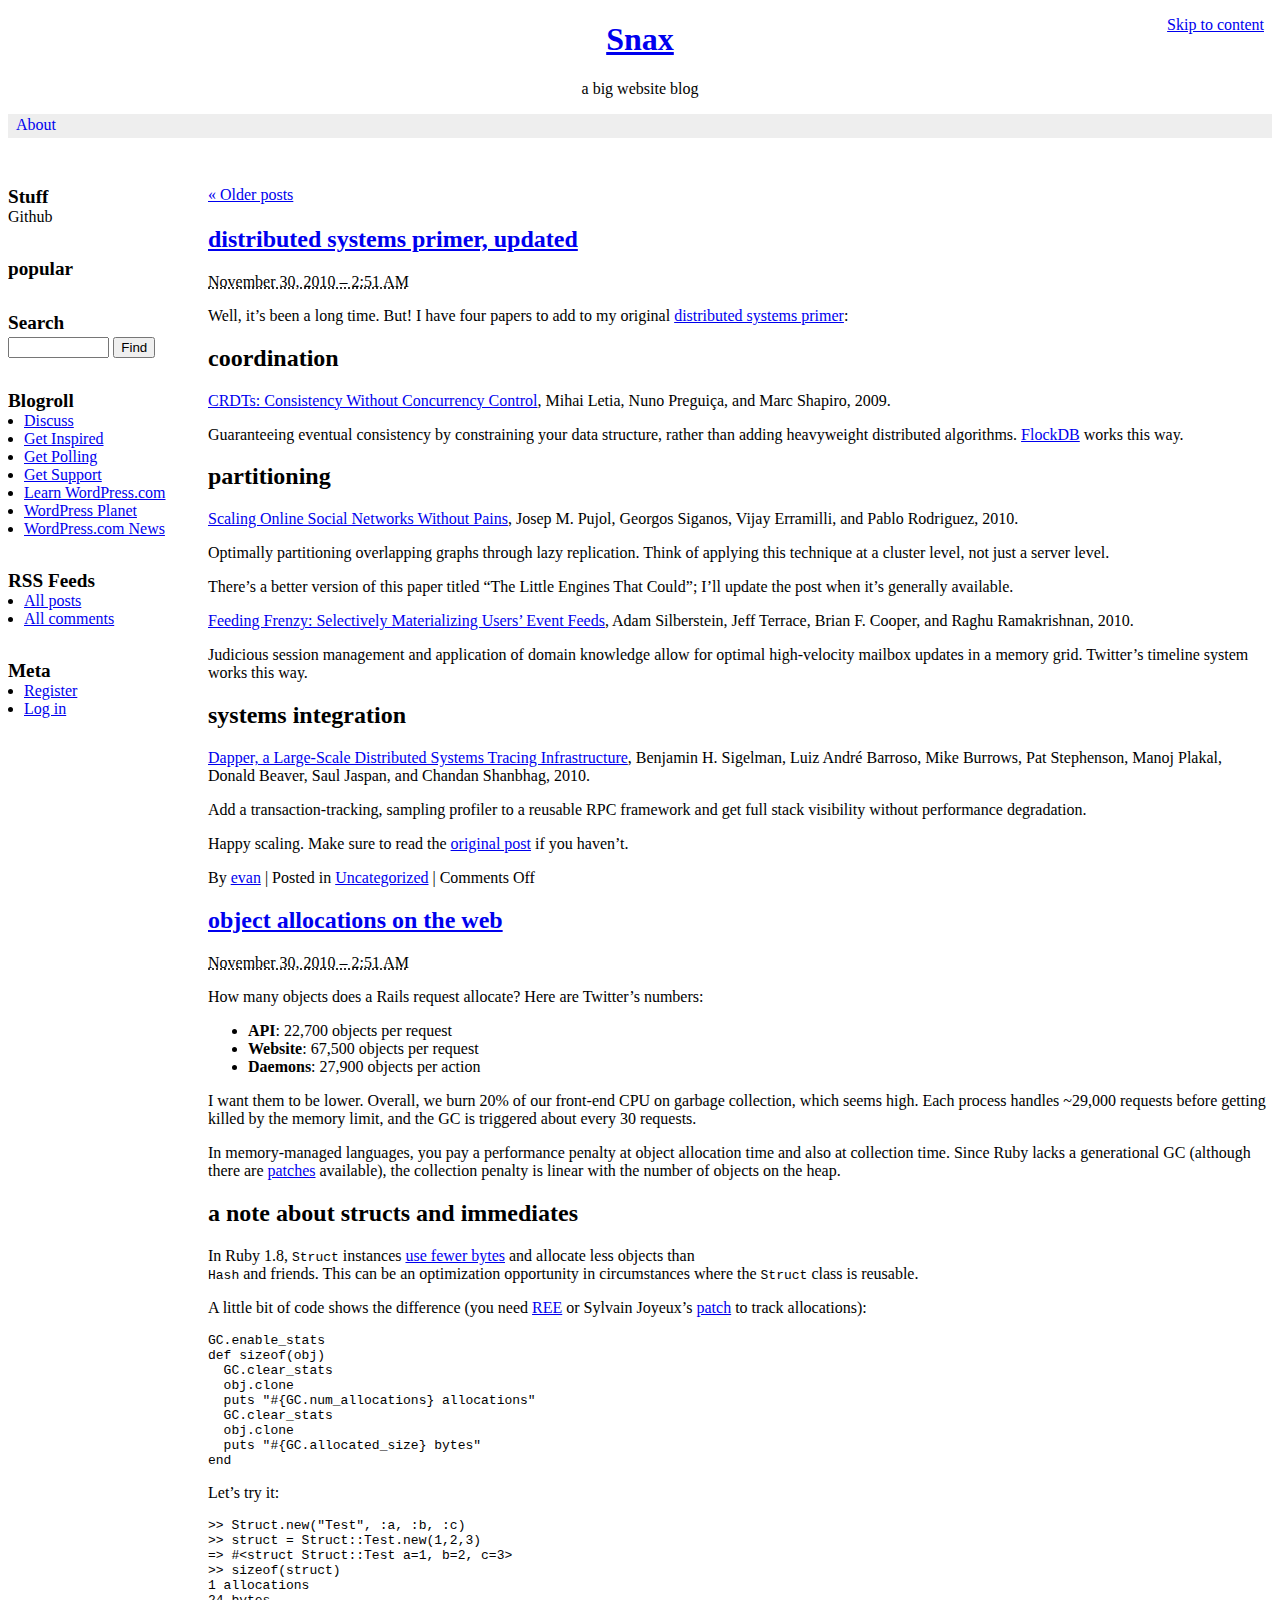
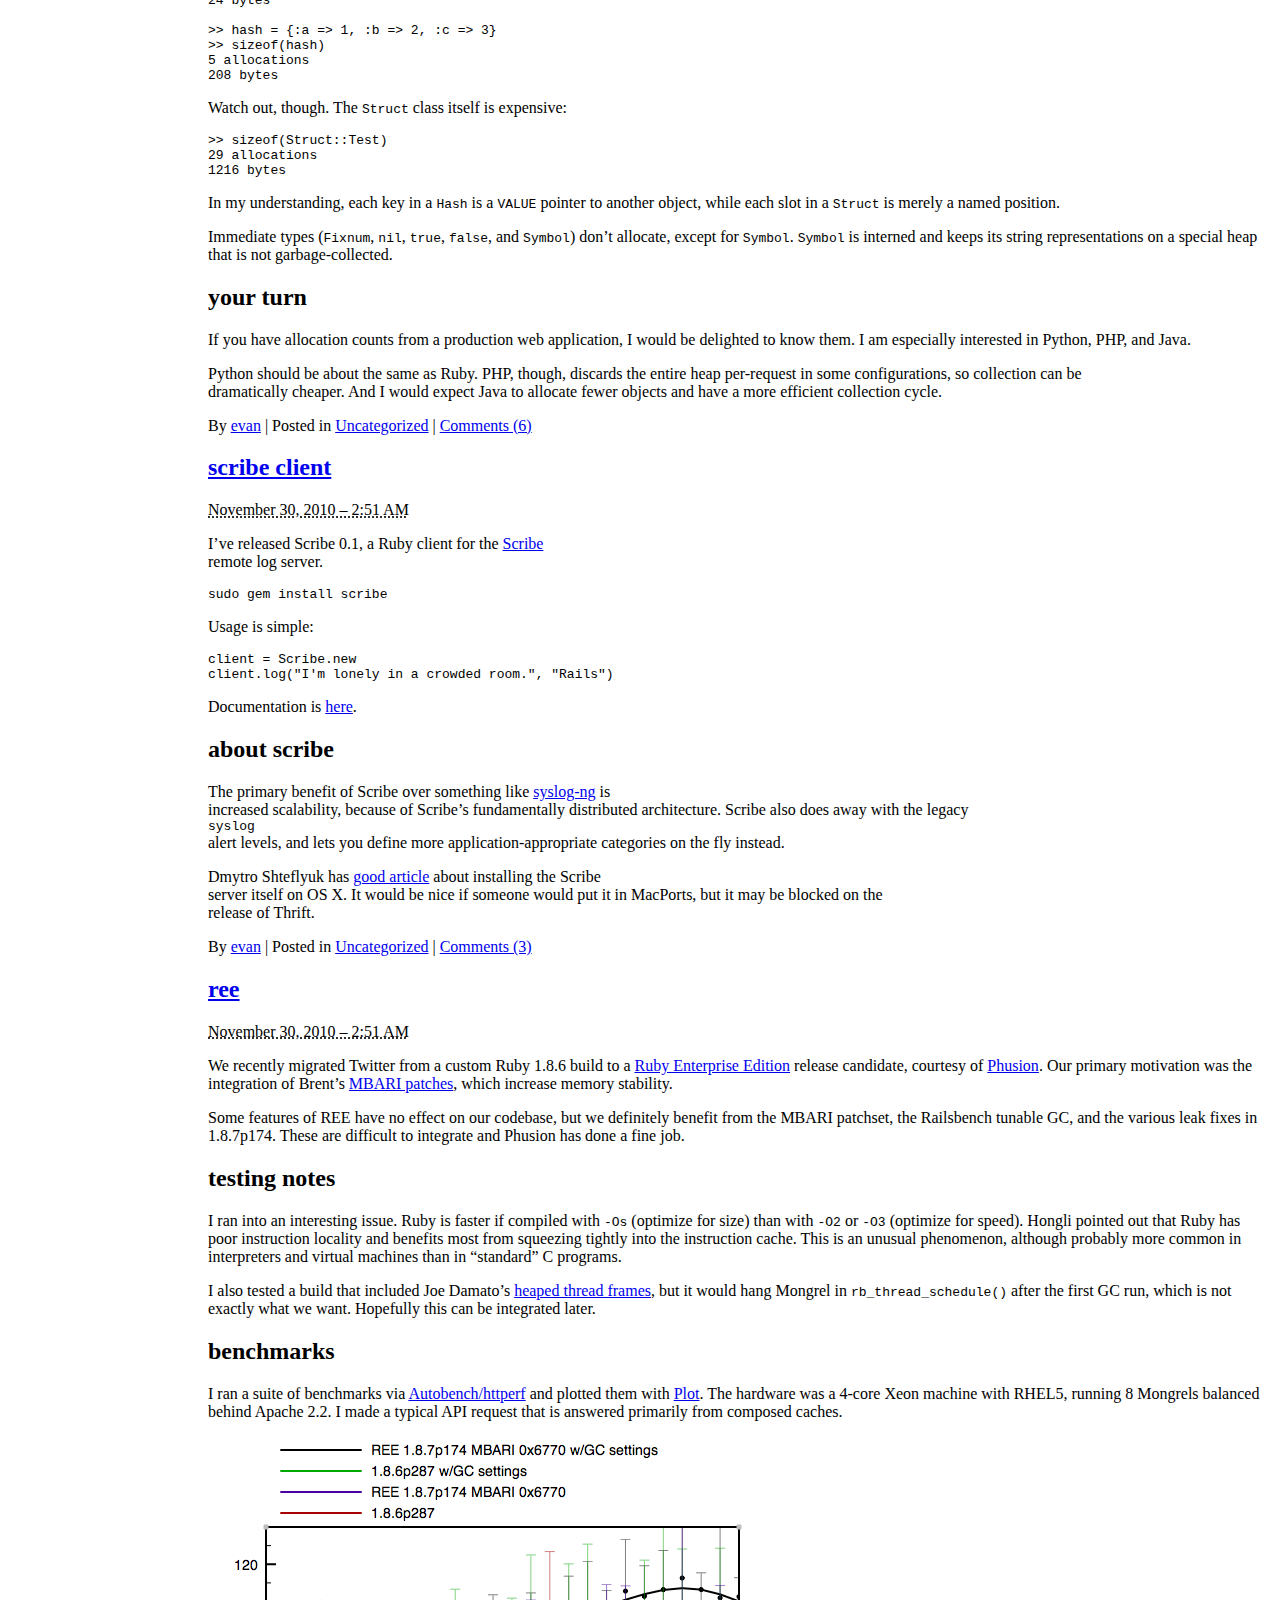
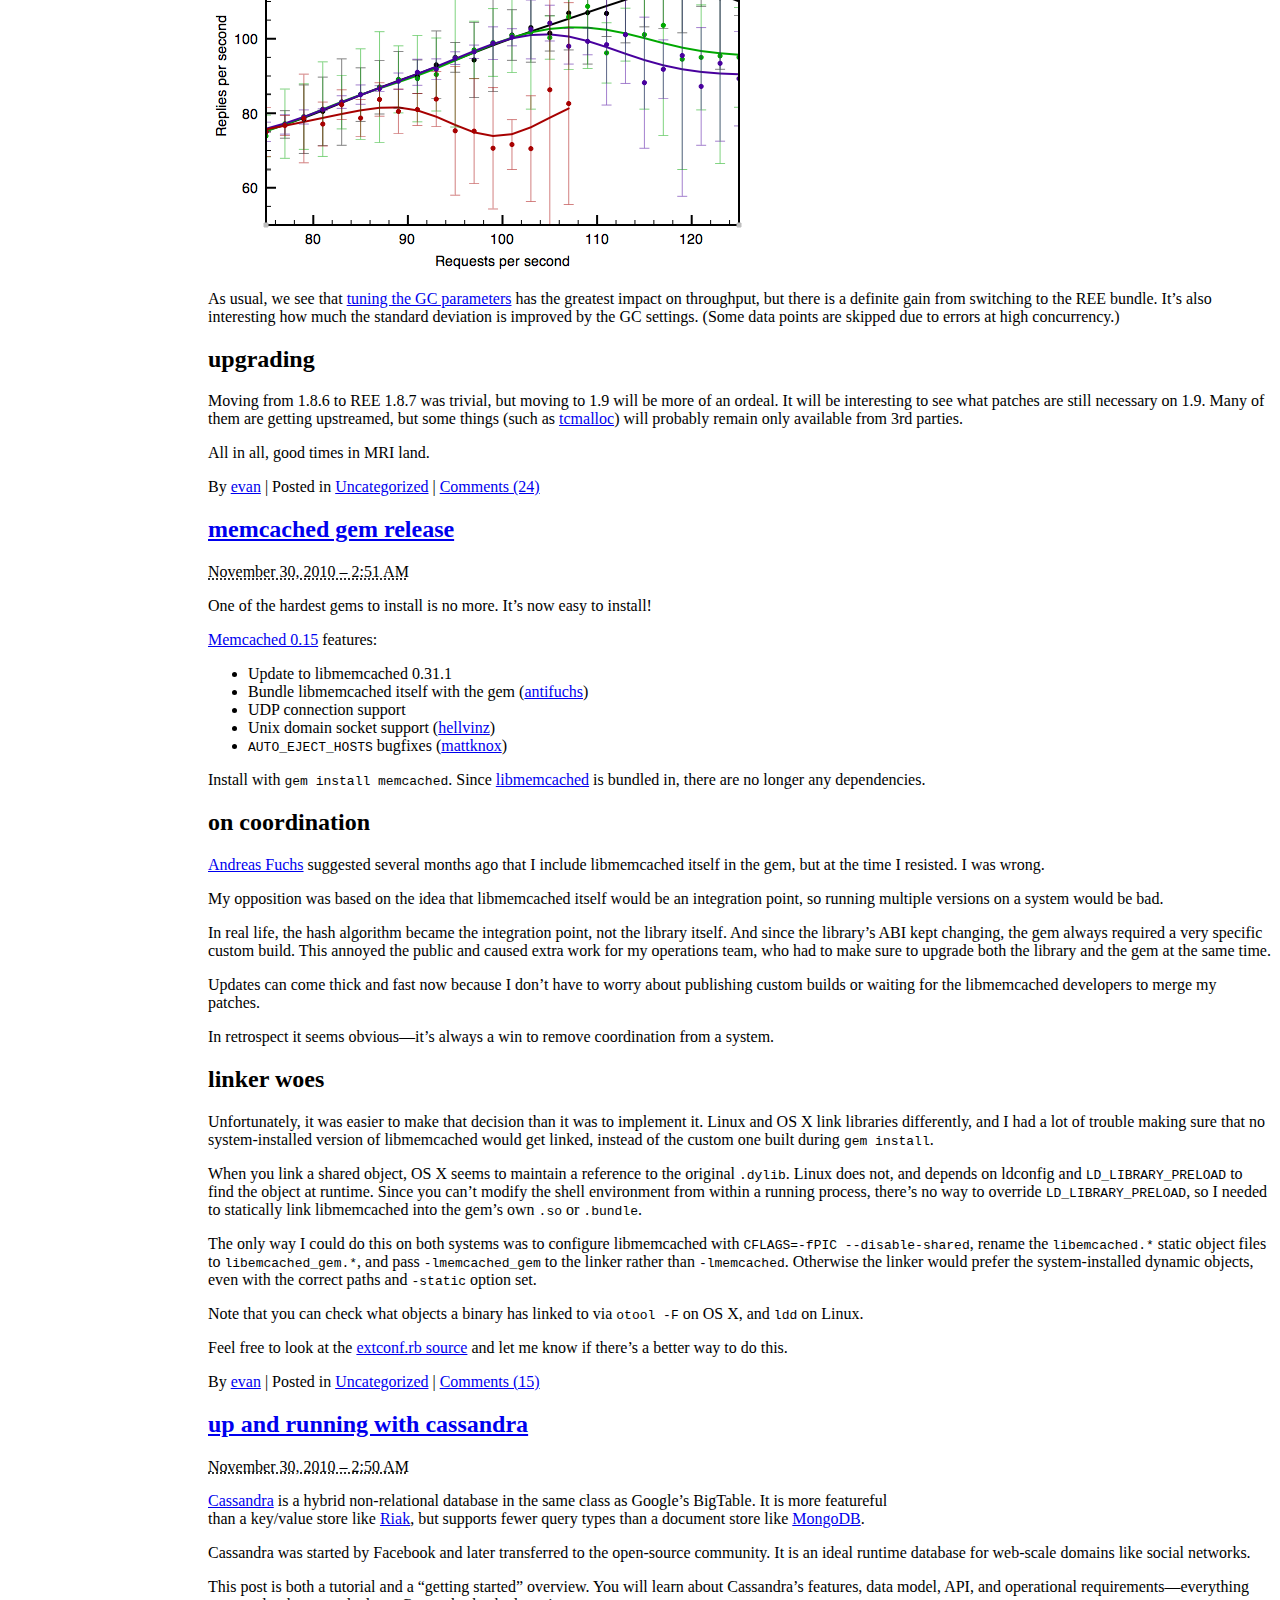
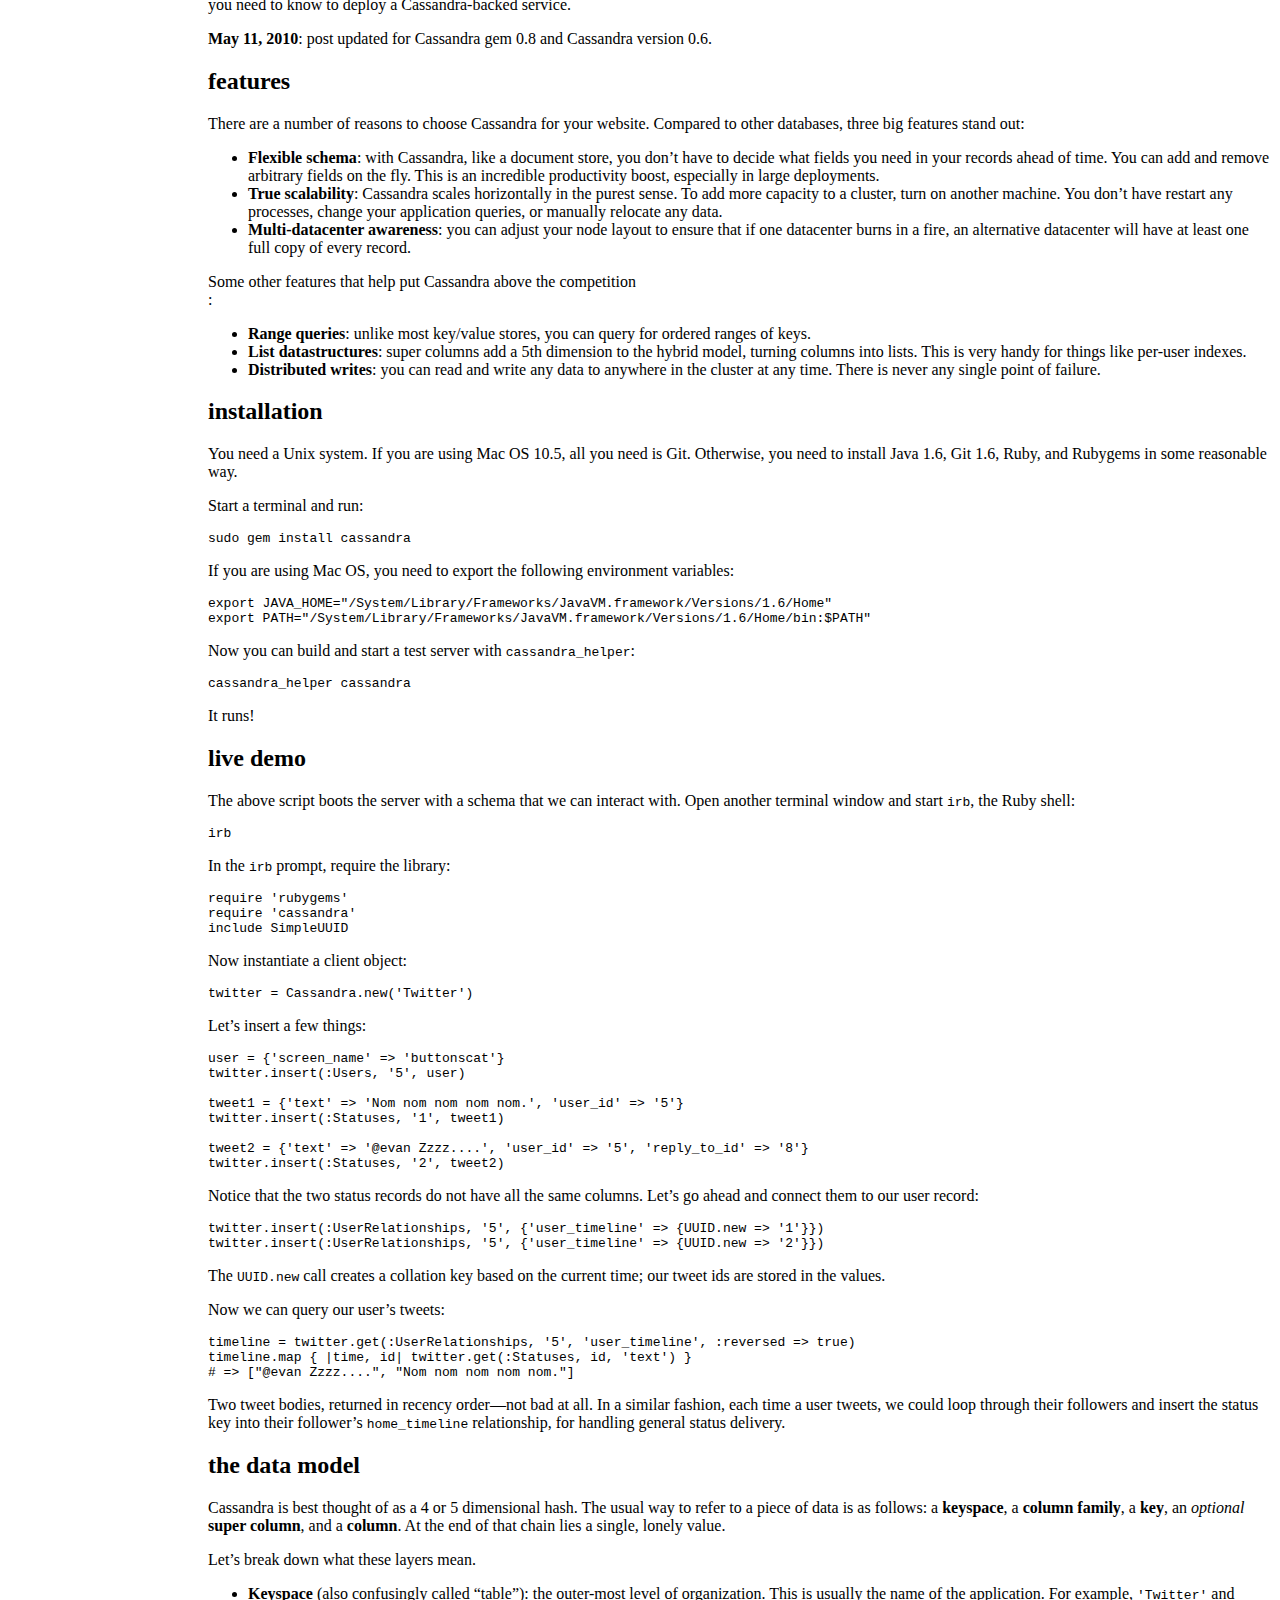
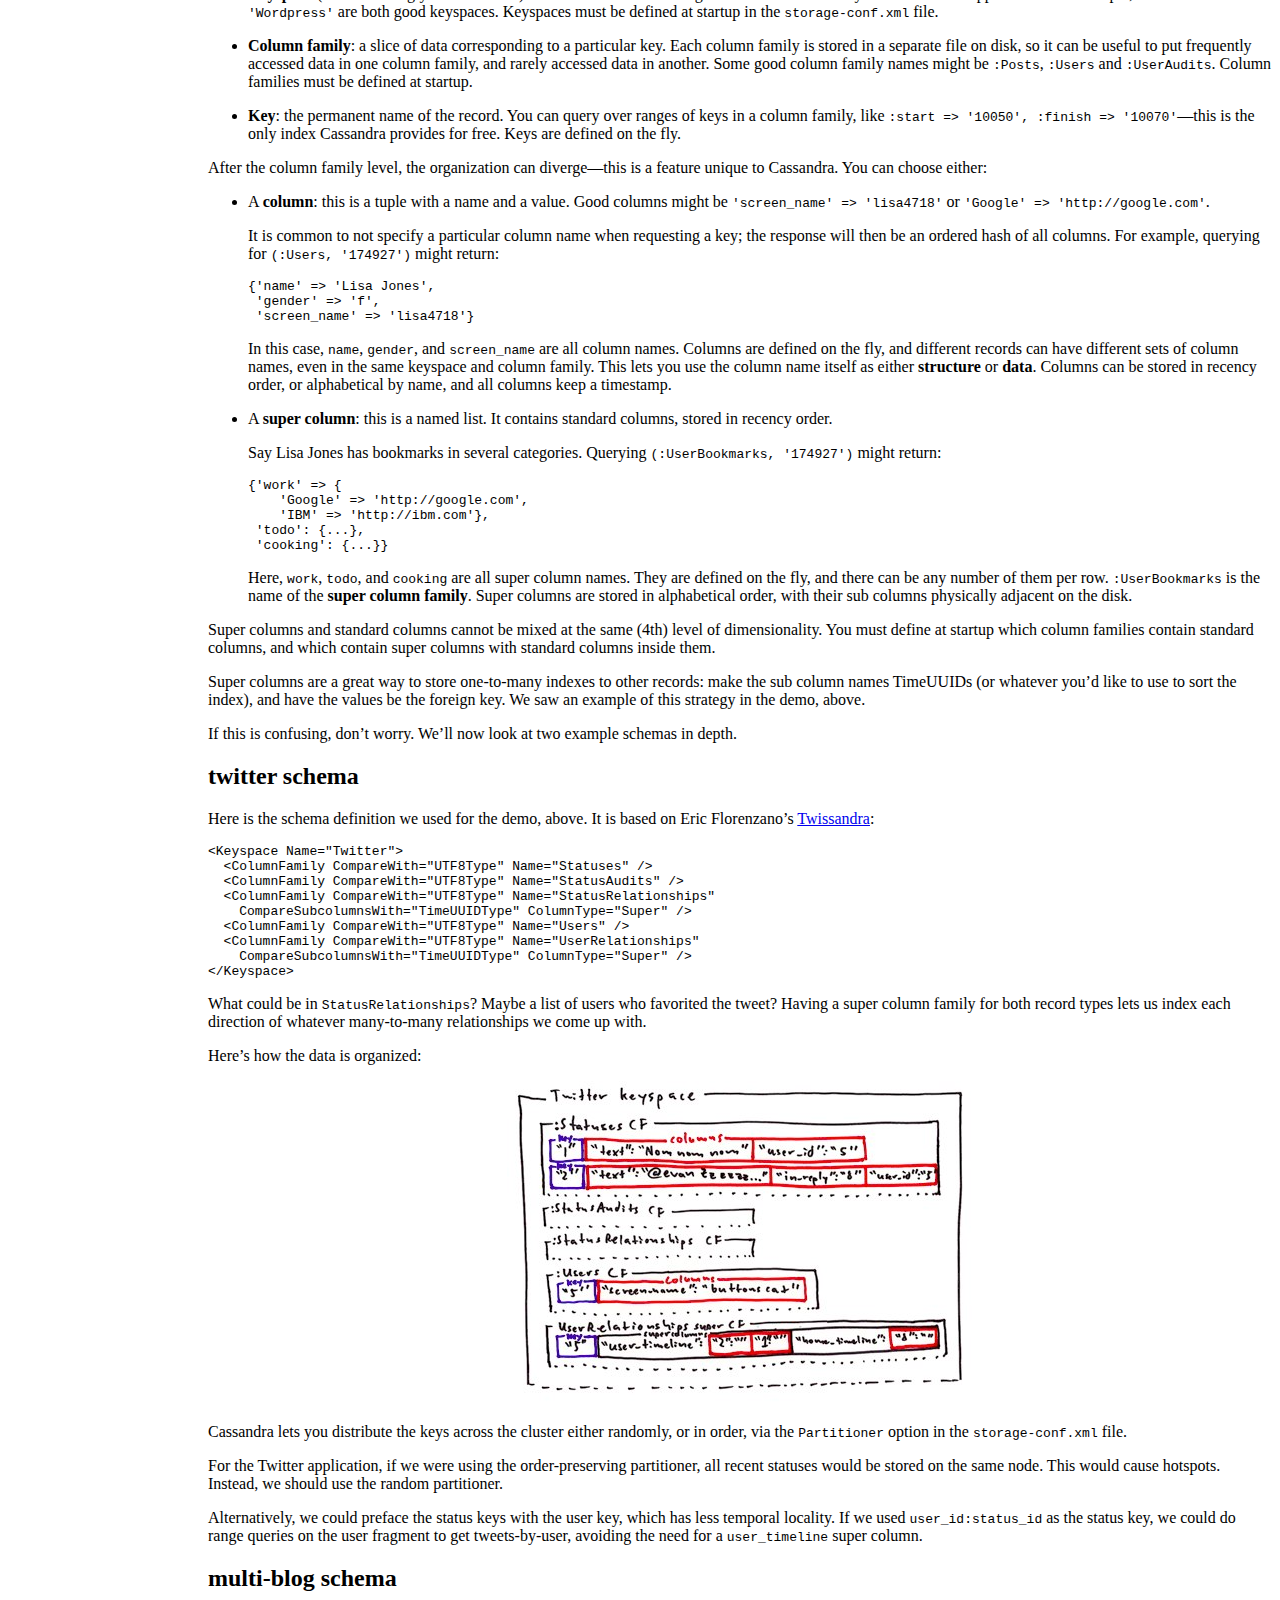
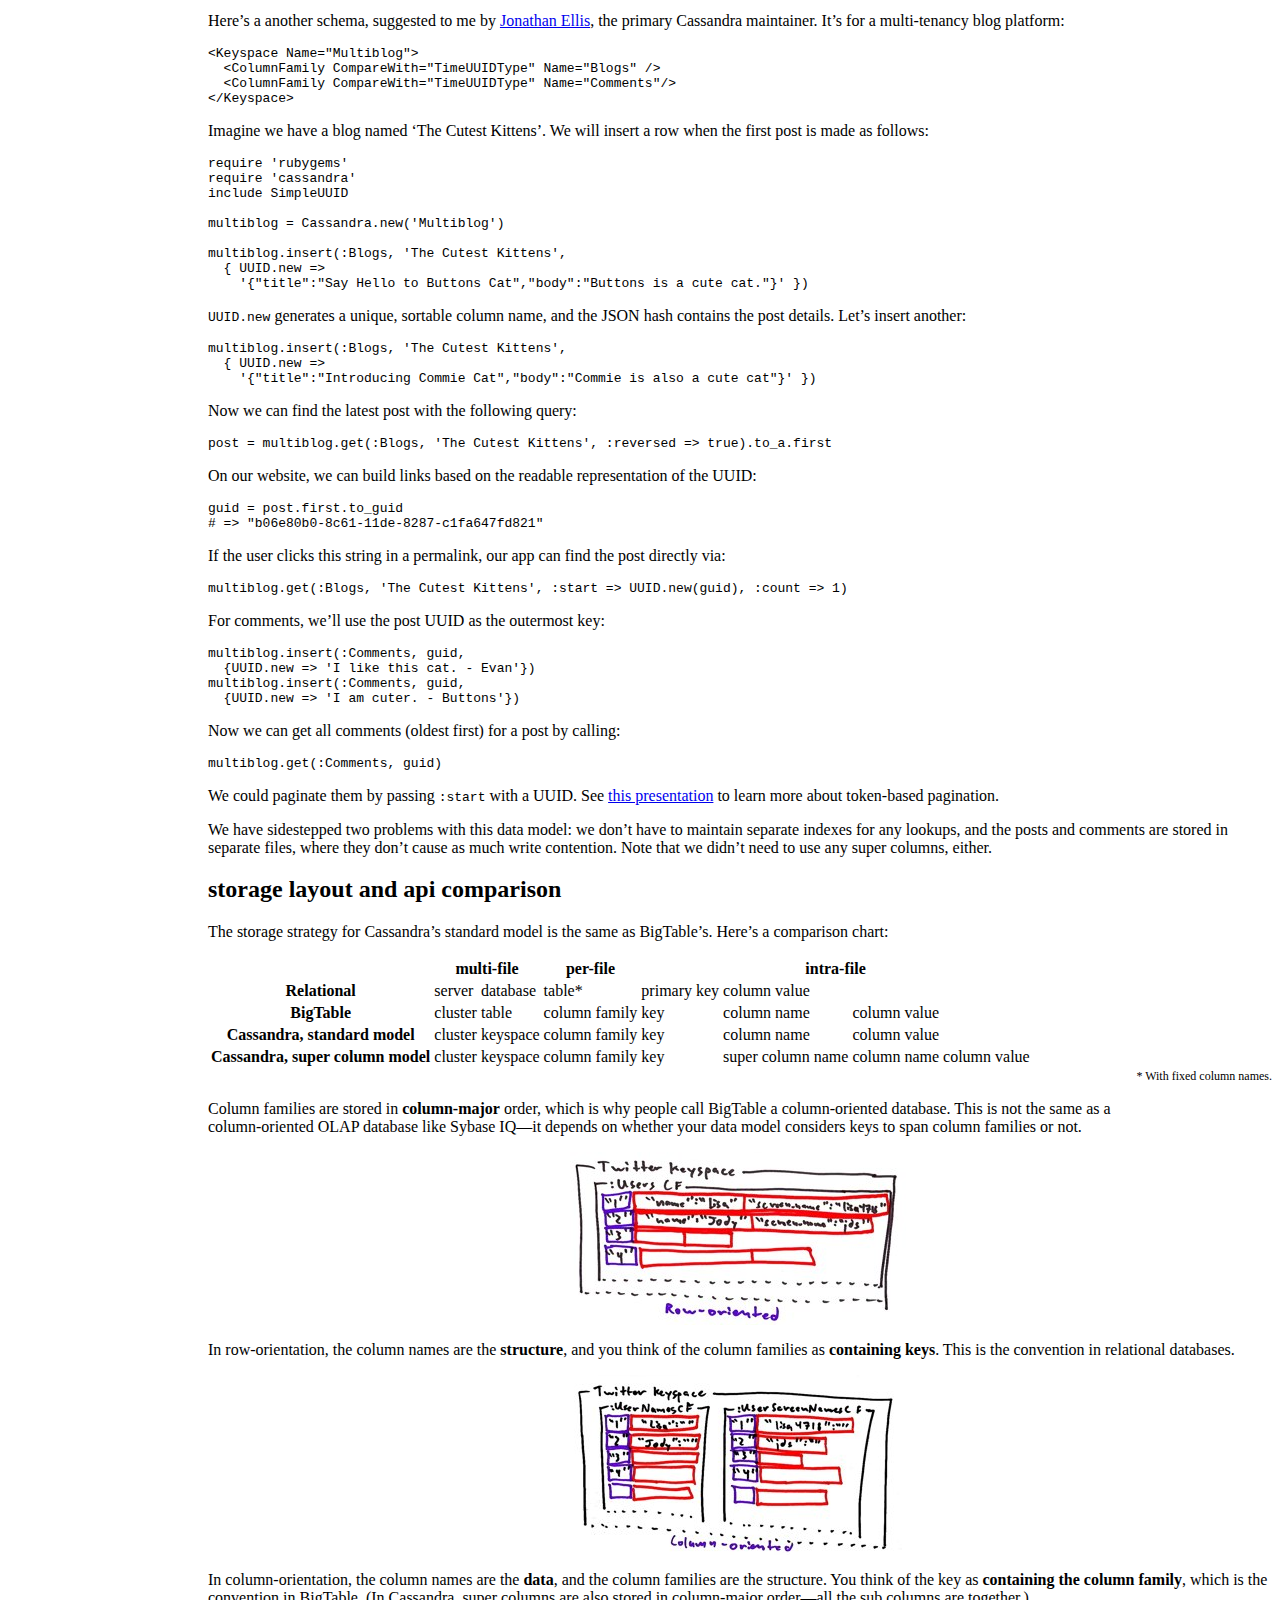
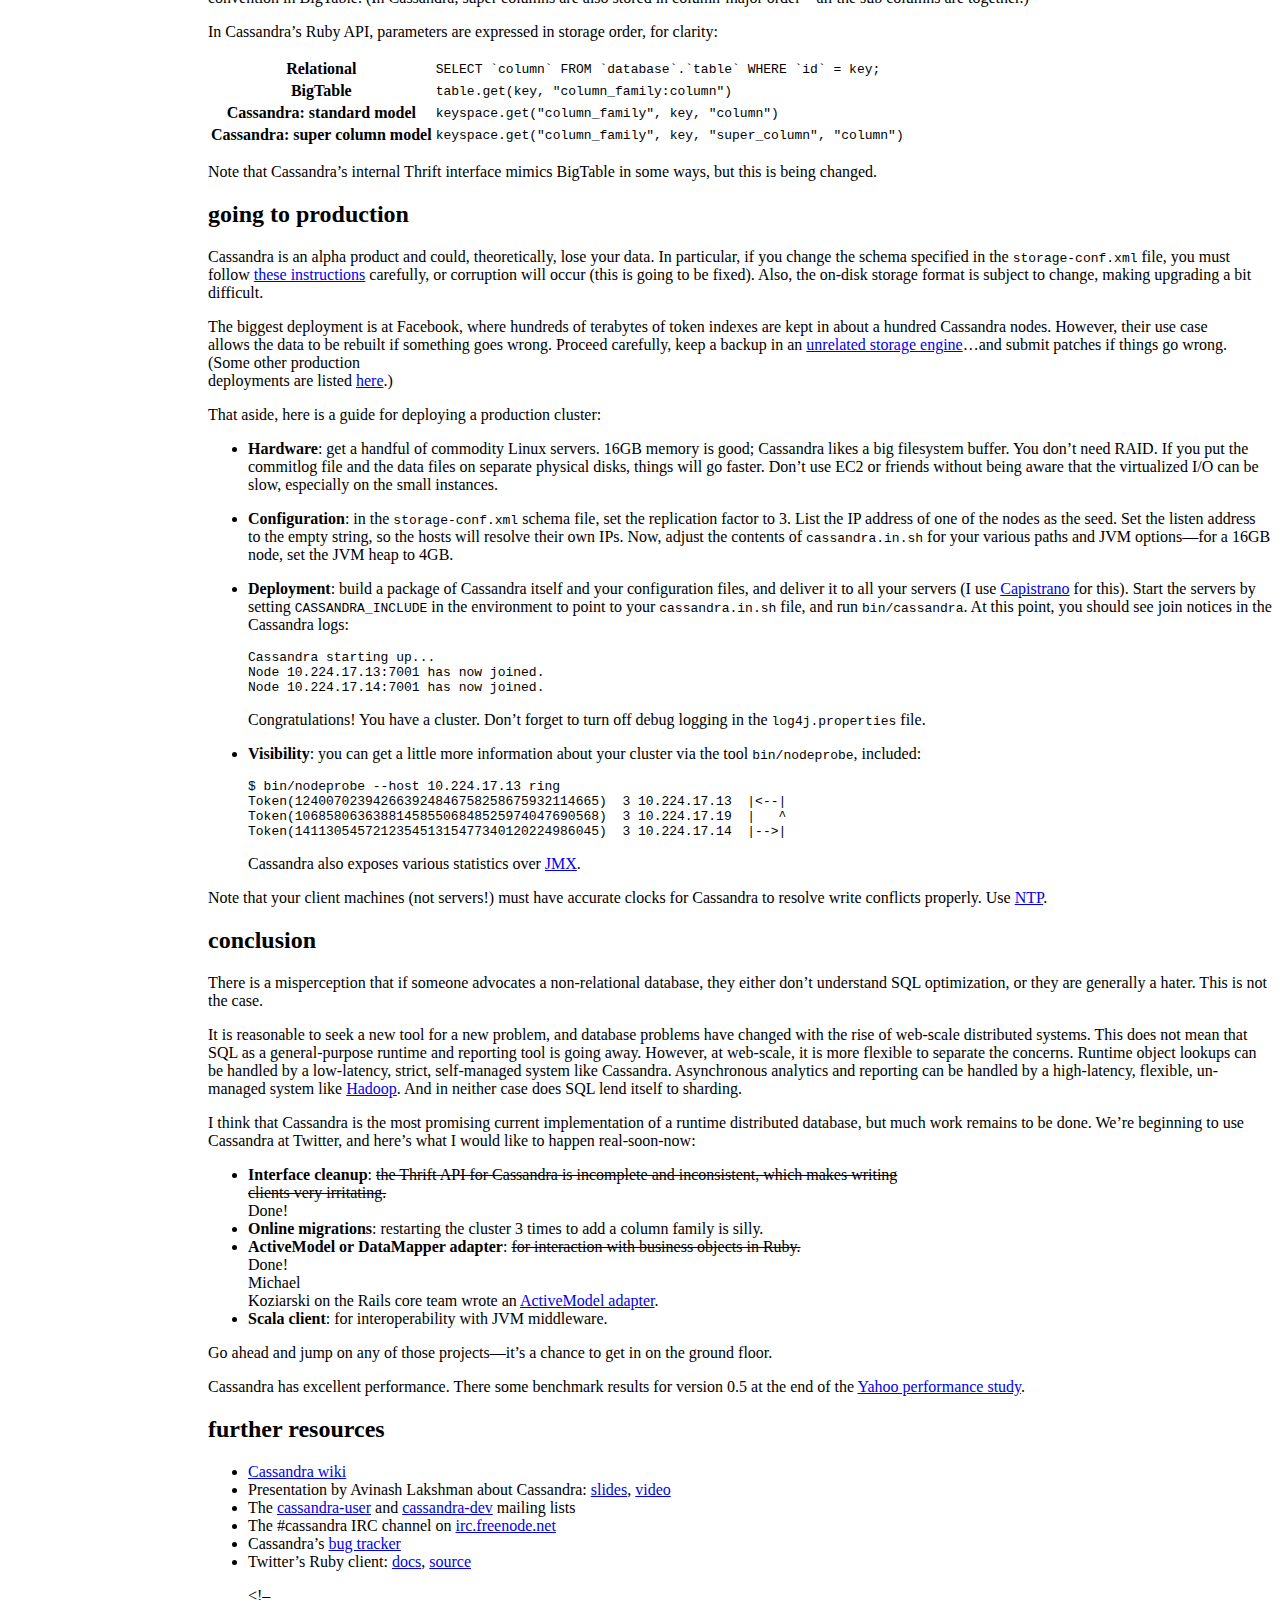
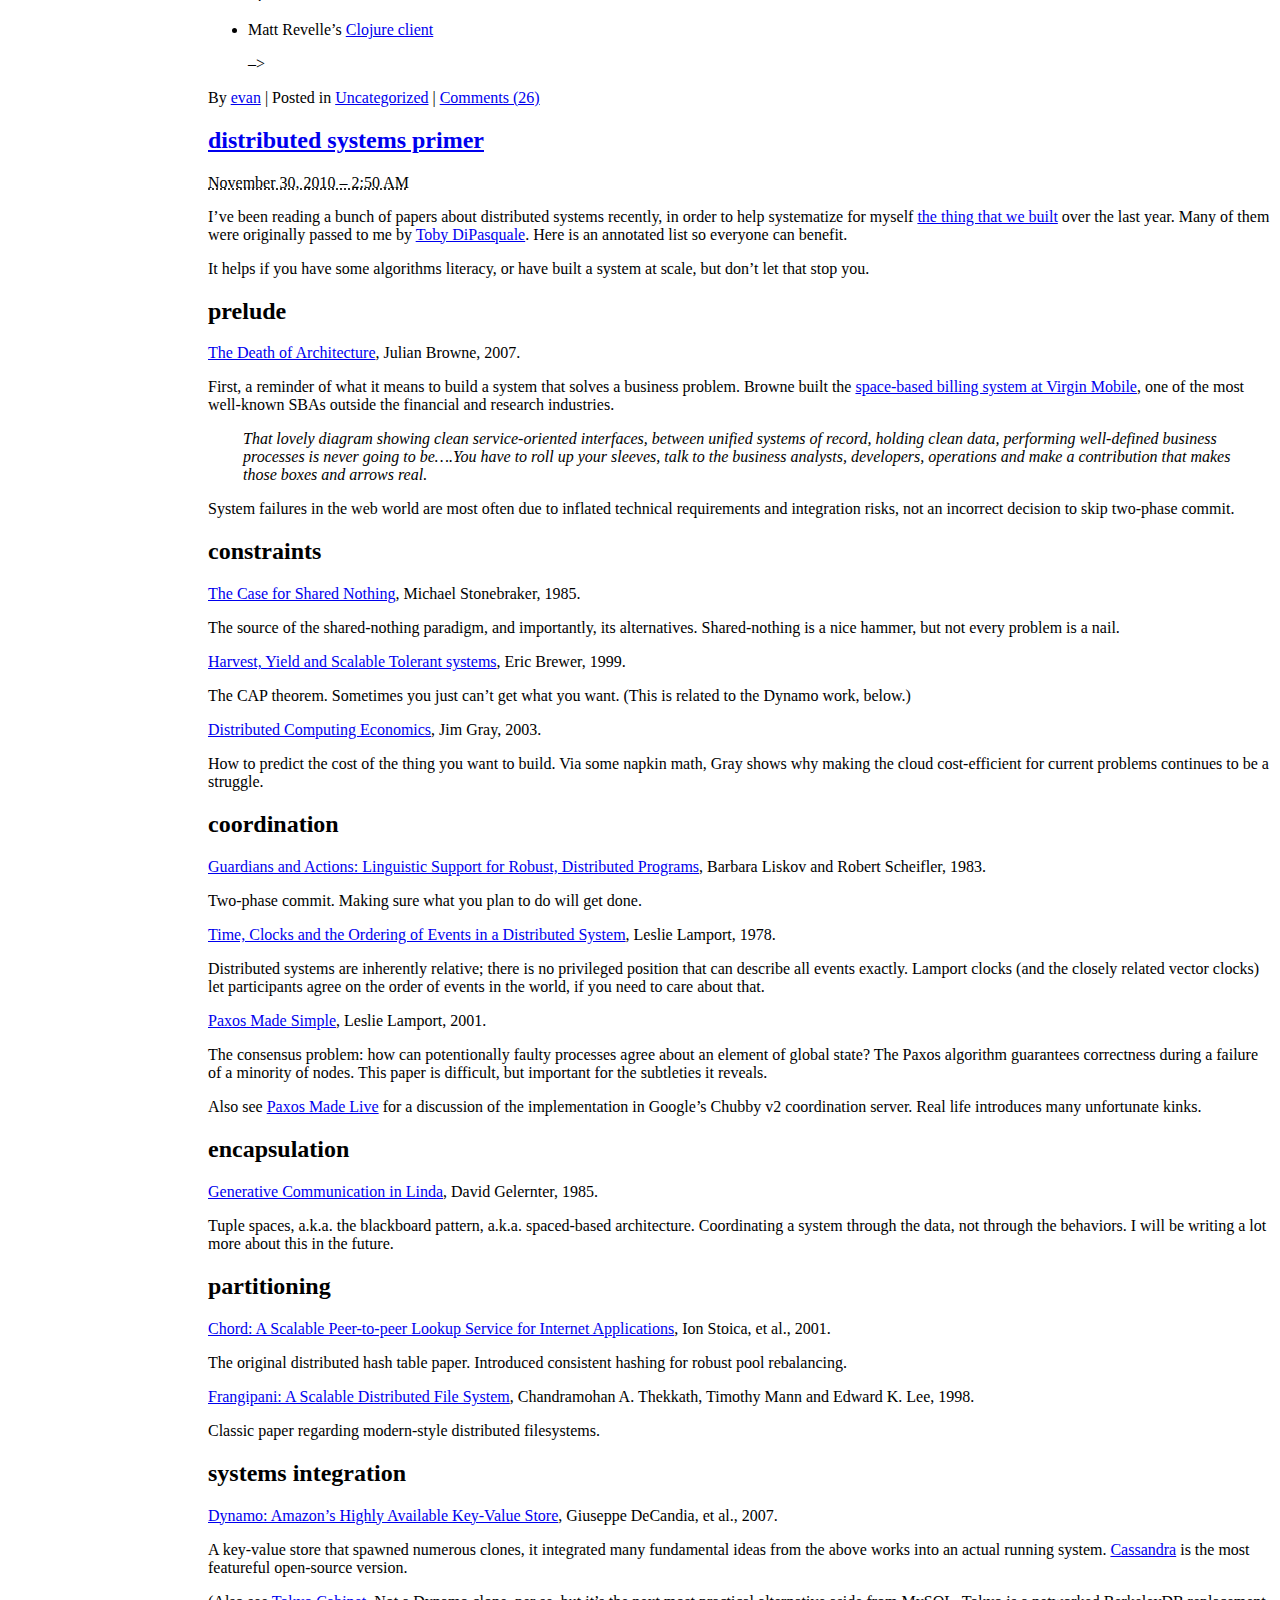
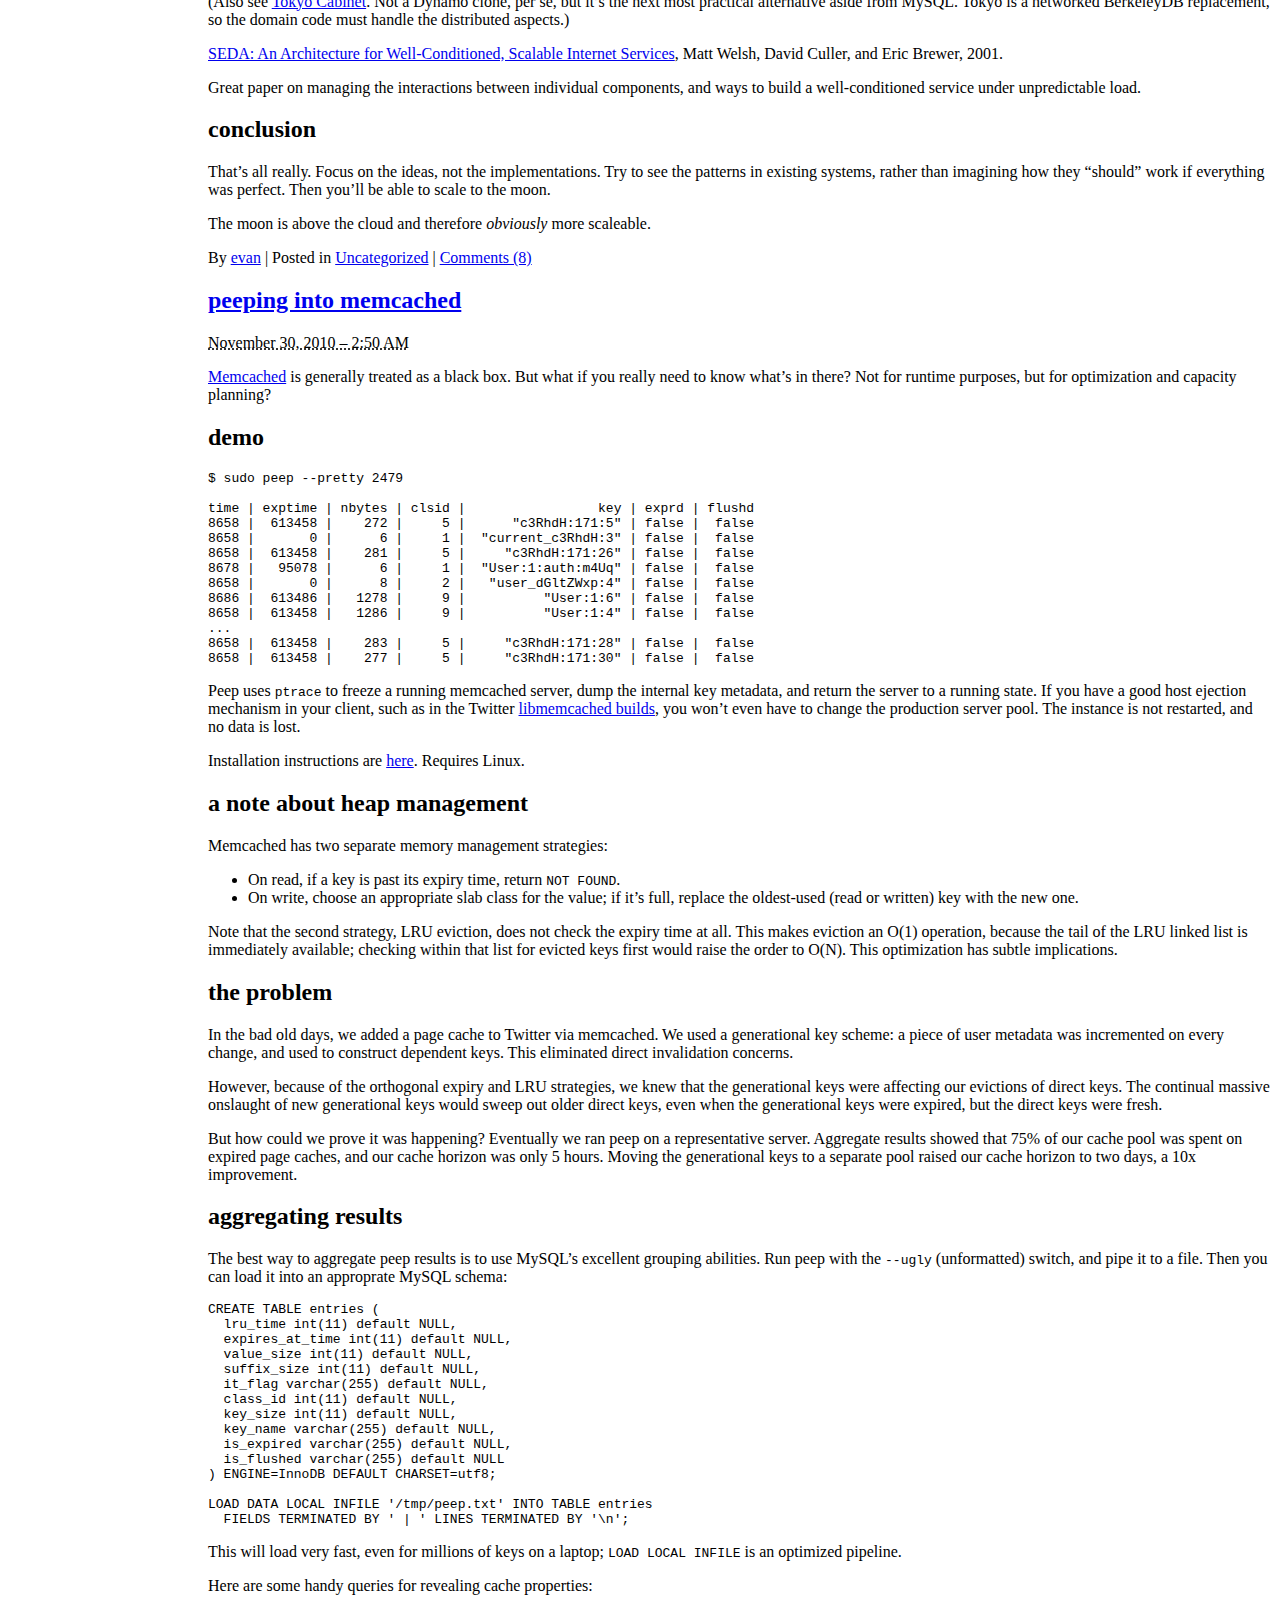
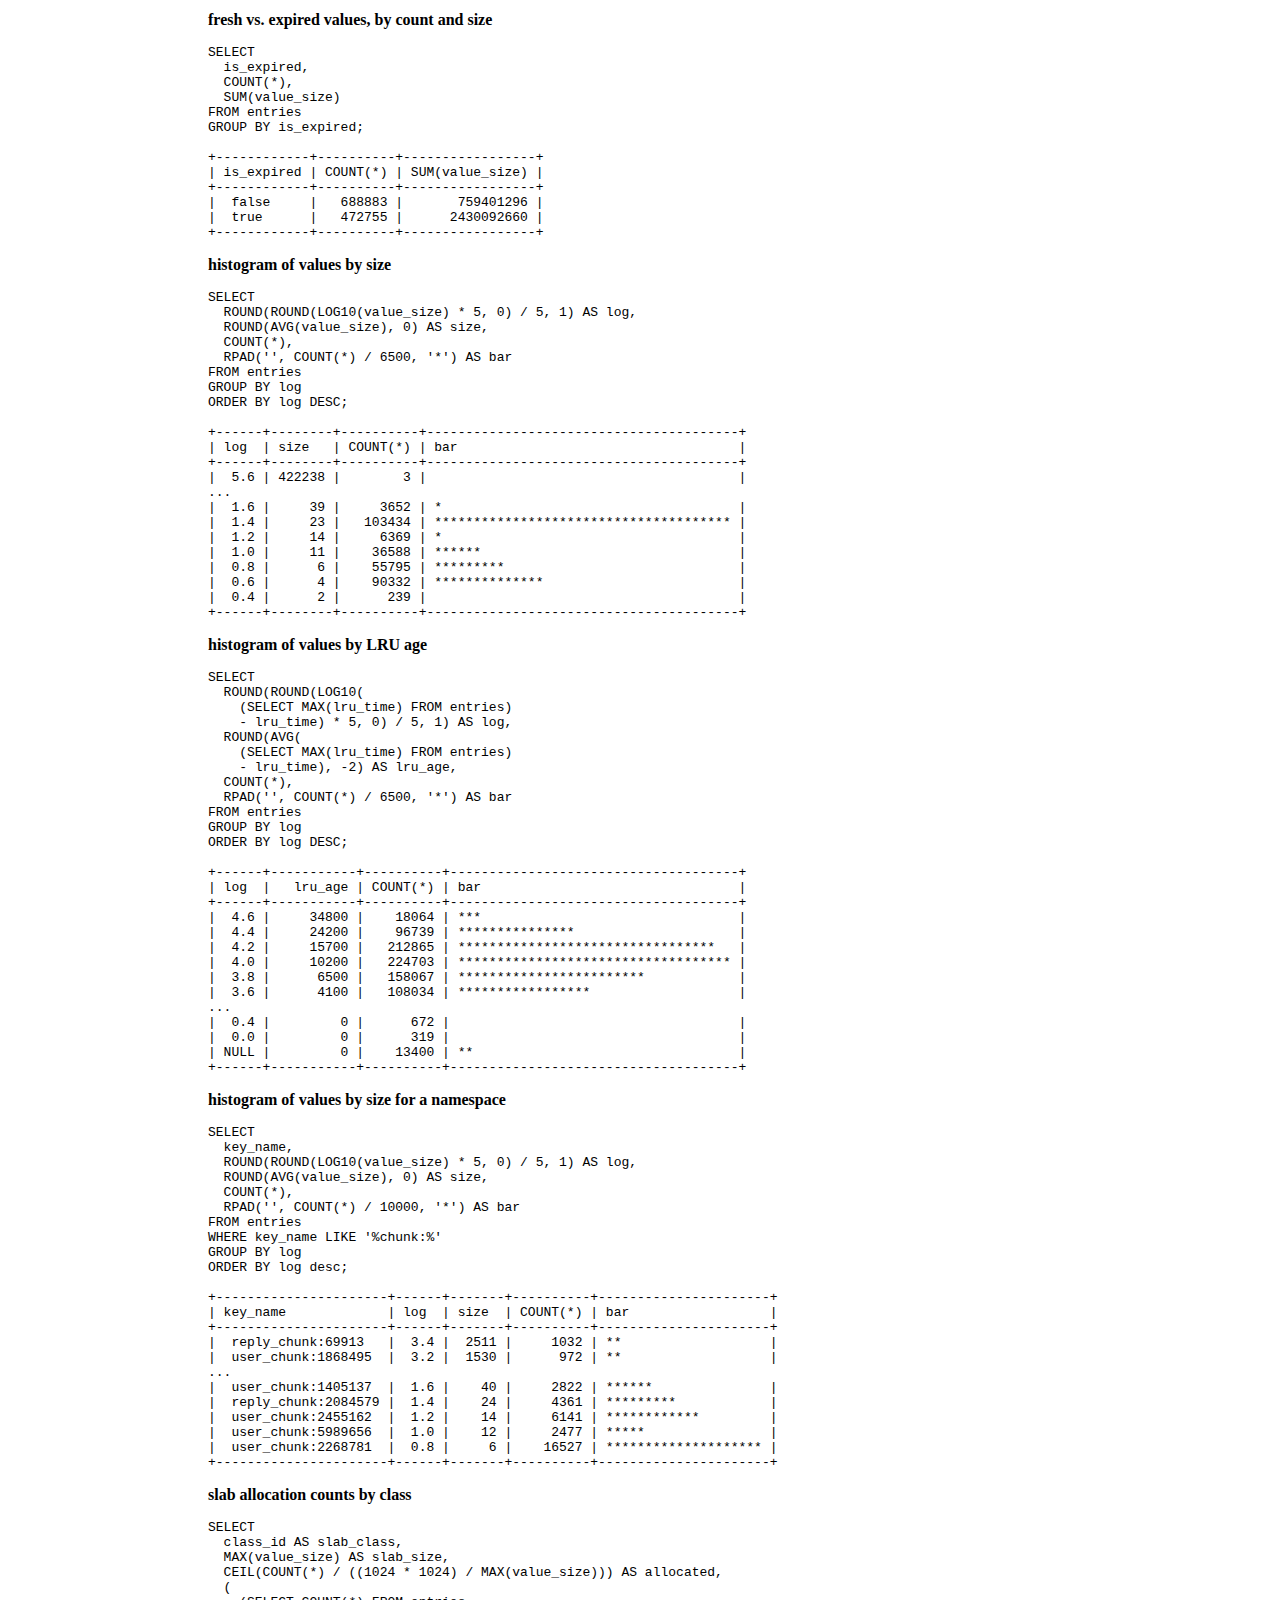
==== index.html @ 567648dd "Check in" ====
<!DOCTYPE HTML PUBLIC "-//W3C//DTD XHTML 1.0 Transitional//EN" "http://www.w3.org/TR/xhtml1/DTD/xhtml1-transitional.dtd">
<html dir="ltr" xmlns="http://www.w3.org/1999/xhtml" lang="en"><head profile="http://gmpg.org/xfn/11">


	<title> Snax</title>
	<meta http-equiv="Content-Type" content="text/html; charset=UTF-8">
	<link rel="stylesheet" href="index_files/style.css" type="text/css" media="screen">
	<link rel="alternate" type="application/rss+xml" title="Snax RSS Feed" href="http://evanweaver.wordpress.com/feed/">
	<link rel="pingback" href="http://evanweaver.wordpress.com/xmlrpc.php">
		<script type="text/javascript">
/* <![CDATA[ */
function addLoadEvent(func){var oldonload=window.onload;if(typeof window.onload!='function'){window.onload=func;}else{window.onload=function(){oldonload();func();}}}
/* ]]> */
</script>
<link rel="stylesheet" href="index_files/global.css" type="text/css">
<script type="text/javascript" src="index_files/l10n.js"></script>
<script type="text/javascript" src="index_files/jquery.js"></script>
<link rel="EditURI" type="application/rsd+xml" title="RSD" href="http://evanweaver.wordpress.com/xmlrpc.php?rsd">
<link rel="wlwmanifest" type="application/wlwmanifest+xml" href="http://evanweaver.wordpress.com/wp-includes/wlwmanifest.xml"> 
<link rel="index" title="Snax" href="http://evanweaver.wordpress.com/">
<meta name="generator" content="WordPress.com">
<link rel="shortlink" href="http://wp.me/1dOab">
<link rel="shortcut icon" type="image/x-icon" href="http://s1.wp.com/i/favicon-stacked.ico?m=1284002170g" sizes="16x16 24x24 32x32 48x48">
<link rel="icon" type="image/x-icon" href="http://s1.wp.com/i/favicon-stacked.ico?m=1284002170g" sizes="16x16 24x24 32x32 48x48">
<link rel="apple-touch-icon" href="http://s0.wp.com/wp-content/themes/h4/i/webclip.png?m=1255093185g">
	<style type="text/css">
	/* <![CDATA[ */
				div#likes { margin-top: 15px; }
		.like-button { border: 1px solid #eee; padding: 2px 6px; font-size: 13px; font-family: arial, tahoma, sans-serif; }
		#wpl-likebox { clear: left; font-size: 11px; font-family: arial, tahoma, verdana, sans-serif !important; min-height: 30px; margin: 10px 0 !important; padding: 5px 0 10px 0 !important; }
		#wpl-button { float: left; background: url( /i/buttonbg.png ) top left repeat-x; margin-right: 7px; border: 1px solid #d4d4d4; -moz-border-radius: 3px; -webkit-border-radius: 3px; border-radius: 3px; }
		#wpl-button a { color: #666 !important; line-height: 130% !important; text-decoration: none !important; outline: none; float: left; padding: 3px 6px 2px 24px !important; font-size: 11px !important; background: url( /i/likestar.png ) 6px 49.8% no-repeat; }
		#wpl-button.liked { background: #feffce; border: 1px solid #f3e389; }
		#wpl-button.liked a { color: #ba871b !important; }
		#wpl-likebox #wpl-count { min-height: 25px; line-height: 130% !important; float: left; padding-top: 4px; }
		#wpl-likebox #wpl-avatars { clear: left; max-height: 98px; overflow: hidden; margin-top: 15px; line-height: 130% !important; }
		#wpl-likebox #wpl-avatars img { border: none !important; }
		#wpl-likebox #wpl-mustlogin { line-height: 14px !important; font-size: 11px; clear: left; margin-top: 5px; background: #f0f0f0; padding: 10px; width: 65%; -moz-border-radius: 3px; -webkit-border-radius: 3px; border-radius: 3px; }
		#wpl-likebox #wpl-mustlogin a { color: #888; text-decoration: underline; }
		#wpl-likebox #wpl-mustlogin p { margin: 5px 0; padding: 0 }
		#wpl-likebox #wpl-mustlogin input.input { padding: 2px; background: #fff; font-size: 11px; font-family: inherit; border: 1px solid #ccc; -moz-box-shadow: 1px 1px 1px rgba(0, 0, 0, 0.1) inset; -webkit-box-shadow: 1px 1px 1px rgba(0, 0, 0, 0.1) inset; line-height: 12px; }
		#wpl-likebox #wpl-mustlogin input#wp-submit { border: 1px solid #ccc; font-size: 11px; background: #fafafa; repeat-x; -moz-border-radius: 3px; -webkit-border-radius: 3px; border-radius: 3px; padding: 2px 4px !important; line-height: 12px; }
		#wpl-likebox #wpl-mustlogin label { position: relative; cursor: text; }
		#wpl-likebox #wpl-mustlogin label span { position: absolute; top: 0px; left: 5px; padding: 0 !important; }
		#wpl-likebox #wpl-mustlogin label span { top /*\**/: -10px\9; }
	/* ]]> */
	</style>
	<link rel="openid.server" href="http://evanweaver.wordpress.com/?openidserver=1">
<link rel="openid.delegate" href="http://evanweaver.wordpress.com/">
<link rel="search" type="application/opensearchdescription+xml" href="http://evanweaver.wordpress.com/osd.xml" title="Snax">
<link rel="search" type="application/opensearchdescription+xml" href="http://wordpress.com/opensearch.xml" title="WordPress.com">
<meta name="application-name" content="Snax"><meta name="msapplication-window" content="width=device-width;height=device-height"><meta name="msapplication-tooltip" content="a big website blog"><meta name="msapplication-task" content="name=Subscribe;action-uri=http://evanweaver.wordpress.com/feed/;icon-uri=http://s1.wp.com/i/favicon-stacked.ico"><meta name="msapplication-task" content="name=Sign up for a free blog;action-uri=http://wordpress.com/signup/;icon-uri=http://s2.wp.com/i/favicon.ico"><meta name="msapplication-task" content="name=WordPress.com Support;action-uri=http://support.wordpress.com/;icon-uri=http://s2.wp.com/i/favicon.ico"><meta name="msapplication-task" content="name=WordPress.com Forums;action-uri=http://forums.wordpress.com/;icon-uri=http://s2.wp.com/i/favicon.ico"><link rel="stylesheet" type="text/css" id="gravatar-card-css" href="index_files/hovercard.css"><link rel="stylesheet" type="text/css" id="gravatar-card-services-css" href="index_files/services.css"></head><body class="wordpress y2010 m11 d30 h13 home blog">

<div id="wrapper" class="hfeed">

	<div id="header">
		<h1 id="blog-title"><span><a href="http://evanweaver.wordpress.com/" title="Snax" rel="home">Snax</a></span></h1>
		<div id="blog-description">a big website blog</div>
	</div><!--  #header -->

	<div id="access">
		<div class="skip-link"><a href="#content" title="Skip to content">Skip to content</a></div>
		<div id="menu"><ul><li class="page_item page-item-2"><a href="http://evanweaver.wordpress.com/about/" title="About">About</a></li></ul></div>
	</div><!-- #access -->

	<div id="container">
		<div id="content">

			<div id="nav-above" class="navigation">
				<div class="nav-previous"><a href="http://evanweaver.wordpress.com/page/2/"><span class="meta-nav">«</span> Older posts</a></div>
				<div class="nav-next"></div>
			</div>


			<div id="post-296" class="hentry p1 post publish author-evan category-uncategorized untagged y2010 m11 d29 h18">
				<h2 class="entry-title"><a href="http://evanweaver.wordpress.com/2010/11/30/distributed-systems-primer-update-2/" title="Permalink to distributed systems primer,&nbsp;updated" rel="bookmark">distributed systems primer,&nbsp;updated</a></h2>
				<div class="entry-date"><abbr class="published" title="2010-11-30T02:51:10-0800">November 30, 2010 – 2:51 AM</abbr></div>
				<div class="entry-content">
<p>Well, it’s been a long time. But! I have four papers to add to my original <a href="http://blog.evanweaver.com/articles/2009/05/04/distributed-systems-primer/">distributed systems primer</a>:</p>
<h2>coordination</h2>
<p style="margin-bottom: 2px;"><a href="http://pagesperso-systeme.lip6.fr/Marc.Shapiro/papers/RR-6956.pdf">CRDTs: Consistency Without Concurrency Control</a>, Mihai Letia, Nuno Preguiça, and Marc Shapiro, 2009.</p>
<p>Guaranteeing eventual consistency by constraining your data structure, rather than adding heavyweight distributed algorithms. <a href="http://github.com/twitter/flockdb">FlockDB</a> works this way.</p>
<h2>partitioning</h2>
<p style="margin-bottom: 2px;"><a href="http://www.cscs.umich.edu/%7Ejmpujol/public/papers/scaling_sn_netdb.pdf">Scaling Online Social Networks Without Pains</a>, Josep M. Pujol, Georgos Siganos, Vijay Erramilli, and Pablo Rodriguez, 2010.</p>
<p>Optimally partitioning overlapping graphs through lazy replication. 
Think of applying this technique at a cluster level, not just a server 
level.</p>
<p>There’s a better version of this paper titled “The Little Engines 
That Could”; I’ll update the post when it’s generally available.</p>
<p style="margin-bottom: 2px;"><a href="http://research.yahoo.com/files/sigmod278-silberstein.pdf">Feeding Frenzy: Selectively Materializing Users’ Event Feeds</a>, Adam Silberstein, Jeff Terrace, Brian F. Cooper, and Raghu Ramakrishnan, 2010.</p>
<p>Judicious session management and application of domain knowledge 
allow for optimal high-velocity mailbox updates in a memory grid. 
Twitter’s timeline system works this way.</p>
<h2>systems integration</h2>
<p style="margin-bottom: 2px;"><a href="http://static.googleusercontent.com/external_content/untrusted_dlcp/research.google.com/en/us/archive/papers/dapper-2010-1.pdf">Dapper, a Large-Scale Distributed Systems Tracing Infrastructure</a>,
 Benjamin H. Sigelman, Luiz André Barroso, Mike Burrows, Pat Stephenson,
 Manoj Plakal, Donald Beaver, Saul Jaspan, and Chandan Shanbhag, 2010.</p>
<p>Add a transaction-tracking, sampling profiler to a reusable RPC 
framework and get full stack visibility without performance degradation.</p>
<p>Happy scaling. Make sure to read the <a href="http://blog.evanweaver.com/articles/2009/05/04/distributed-systems-primer/">original post</a> if you haven’t.</p>

								</div>
				<div class="entry-meta">
					<span class="author vcard">By <a class="url fn n" href="http://evanweaver.wordpress.com/author/evanweaver/" title="View all posts by evan">evan</a></span>
					<span class="meta-sep">|</span>
					<span class="cat-links">Posted in <a href="http://evanweaver.wordpress.com/category/uncategorized/" title="View all posts in Uncategorized" rel="category tag">Uncategorized</a></span>
					<span class="meta-sep">|</span>
										<span class="comments-link"><span>Comments Off</span></span>
				</div>
			</div><!-- .post -->



			<div id="post-295" class="hentry p2 post publish author-evan category-uncategorized untagged y2010 m11 d29 h18 alt">
				<h2 class="entry-title"><a href="http://evanweaver.wordpress.com/2010/11/30/object-allocations-on-the-web-2/" title="Permalink to object allocations on the&nbsp;web" rel="bookmark">object allocations on the&nbsp;web</a></h2>
				<div class="entry-date"><abbr class="published" title="2010-11-30T02:51:09-0800">November 30, 2010 – 2:51 AM</abbr></div>
				<div class="entry-content">
<p>How many objects does a Rails request allocate? Here are Twitter’s numbers:</p>
<ul>
<li><b>API</b>: 22,700 objects per request</li>
<li><b>Website</b>: 67,500 objects per request </li>
<li><b>Daemons</b>: 27,900 objects per action</li>
</ul>
<p>I want them to be lower. Overall, we burn 20% of our front-end CPU on
 garbage collection, which seems high. Each process handles ~29,000 
requests before getting killed by the memory limit, and the GC is 
triggered about every 30 requests.</p>
<p>In memory-managed languages, you pay a performance penalty at object 
allocation time and also at collection time. Since Ruby lacks a 
generational GC (although there are <a href="http://github.com/authorNari/patch_bag/blob/master/ruby/gc_partial_longlife_r23386.patch">patches</a> available), the collection penalty is linear with the number of objects on the heap.</p>
<h2>a note about structs and immediates</h2>
<p>In Ruby 1.8, <code>Struct</code> instances <a href="http://eigenclass.org/R2/writings/object-size-ruby-ocaml">use fewer bytes</a> and allocate less objects than<br>
<code>Hash</code> and friends. This can be an optimization opportunity in circumstances where the <code>Struct</code> class is reusable.</p>
<p>A little bit of code shows the difference (you need <a href="http://www.rubyenterpriseedition.com/">REE</a> or Sylvain Joyeux’s <a href="http://rubyforge.org/tracker/download.php/426/1700/11497/2087/ruby-track-alloc.patch">patch</a> to track allocations):</p>
<pre>GC.enable_stats
def sizeof(obj)
  GC.clear_stats
  obj.clone
  puts "#{GC.num_allocations} allocations"
  GC.clear_stats
  obj.clone
  puts "#{GC.allocated_size} bytes"
end
</pre>
<p>Let’s try it:</p>
<pre>&gt;&gt; Struct.new("Test", :a, :b, :c)
&gt;&gt; struct = Struct::Test.new(1,2,3)
=&gt; #&lt;struct Struct::Test a=1, b=2, c=3&gt;
&gt;&gt; sizeof(struct)
1 allocations
24 bytes

&gt;&gt; hash = {:a =&gt; 1, :b =&gt; 2, :c =&gt; 3}
&gt;&gt; sizeof(hash)
5 allocations
208 bytes
</pre>
<p>Watch out, though. The <code>Struct</code> class itself is expensive:</p>
<pre>&gt;&gt; sizeof(Struct::Test)
29 allocations
1216 bytes
</pre>
<p>In my understanding, each key in a <code>Hash</code> is a <code>VALUE</code> pointer to another object, while each slot in a <code>Struct</code> is merely a named position.</p>
<p>Immediate types (<code>Fixnum</code>, <code>nil</code>, <code>true</code>, <code>false</code>, and <code>Symbol</code>) don’t allocate, except for <code>Symbol</code>. <code>Symbol</code> is interned and keeps its string representations on a special heap that is not garbage-collected.</p>
<h2>your turn</h2>
<p>If you have allocation counts from a production web application, I 
would be delighted to know them. I am especially interested in Python, 
PHP, and Java.</p>
<p>Python should be about the same as Ruby. PHP, though, discards the 
entire heap per-request in some configurations, so collection can be<br>
dramatically cheaper. And I would expect Java to allocate fewer objects and have a more efficient collection cycle.</p>

								</div>
				<div class="entry-meta">
					<span class="author vcard">By <a class="url fn n" href="http://evanweaver.wordpress.com/author/evanweaver/" title="View all posts by evan">evan</a></span>
					<span class="meta-sep">|</span>
					<span class="cat-links">Posted in <a href="http://evanweaver.wordpress.com/category/uncategorized/" title="View all posts in Uncategorized" rel="category tag">Uncategorized</a></span>
					<span class="meta-sep">|</span>
										<span class="comments-link"><a href="http://evanweaver.wordpress.com/2010/11/30/object-allocations-on-the-web-2/#comments" title="Comment on object allocations on the&nbsp;web">Comments (6)</a></span>
				</div>
			</div><!-- .post -->



			<div id="post-294" class="hentry p3 post publish author-evan category-uncategorized untagged y2010 m11 d29 h18">
				<h2 class="entry-title"><a href="http://evanweaver.wordpress.com/2010/11/30/scribe-client-gem-2/" title="Permalink to scribe&nbsp;client" rel="bookmark">scribe&nbsp;client</a></h2>
				<div class="entry-date"><abbr class="published" title="2010-11-30T02:51:08-0800">November 30, 2010 – 2:51 AM</abbr></div>
				<div class="entry-content">
<p>I’ve released Scribe 0.1, a Ruby client for the <a href="http://sourceforge.net/apps/mediawiki/scribeserver/index.php?title=Main_Page">Scribe</a><br>
remote log server.</p>
<pre>sudo gem install scribe</pre>
<p>Usage is simple:</p>
<pre>client = Scribe.new
client.log("I'm lonely in a crowded room.", "Rails")
</pre>
<p>Documentation is <a href="http://blog.evanweaver.com/files/doc/fauna/scribe/files/README.html">here</a>.</p>
<h2>about scribe</h2>
<p>The primary benefit of Scribe over something like <a href="http://www.balabit.com/network-security/syslog-ng/">syslog-ng</a> is<br>
increased scalability, because of Scribe’s fundamentally distributed architecture. Scribe also does away with the legacy<br>
<code>syslog</code><br>
alert levels, and lets you define more application-appropriate categories on the fly instead.</p>
<p>Dmytro Shteflyuk has <a href="http://kpumuk.info/development/installing-and-using-scribe-with-ruby-on-mac-os/">good article</a> about installing the Scribe<br>
server itself on OS X. It would be nice if someone would put it in MacPorts, but it may be blocked on the<br>
release of Thrift.</p>

								</div>
				<div class="entry-meta">
					<span class="author vcard">By <a class="url fn n" href="http://evanweaver.wordpress.com/author/evanweaver/" title="View all posts by evan">evan</a></span>
					<span class="meta-sep">|</span>
					<span class="cat-links">Posted in <a href="http://evanweaver.wordpress.com/category/uncategorized/" title="View all posts in Uncategorized" rel="category tag">Uncategorized</a></span>
					<span class="meta-sep">|</span>
										<span class="comments-link"><a href="http://evanweaver.wordpress.com/2010/11/30/scribe-client-gem-2/#comments" title="Comment on scribe&nbsp;client">Comments (3)</a></span>
				</div>
			</div><!-- .post -->



			<div id="post-293" class="hentry p4 post publish author-evan category-uncategorized untagged y2010 m11 d29 h18 alt">
				<h2 class="entry-title"><a href="http://evanweaver.wordpress.com/2010/11/30/ree-2/" title="Permalink to ree" rel="bookmark">ree</a></h2>
				<div class="entry-date"><abbr class="published" title="2010-11-30T02:51:04-0800">November 30, 2010 – 2:51 AM</abbr></div>
				<div class="entry-content">
<p>We recently migrated Twitter from a custom Ruby 1.8.6 build to a <a href="http://www.rubyenterpriseedition.com/">Ruby Enterprise Edition</a> release candidate, courtesy of <a href="http://www.phusion.nl/">Phusion</a>. Our primary motivation was the integration of Brent’s <a href="http://github.com/brentr/matzruby/tree/v1_8_7_72-mbari">MBARI patches</a>, which increase memory stability.</p>
<p>Some features of REE have no effect on our codebase, but we 
definitely benefit from the MBARI patchset, the Railsbench tunable GC, 
and the various leak fixes in 1.8.7p174. These are difficult to 
integrate and Phusion has done a fine job.</p>
<h2>testing notes</h2>
<p>I ran into an interesting issue. Ruby is faster if compiled with <code>-Os</code> (optimize for size) than with <code>-O2</code> or <code>-O3</code>
 (optimize for speed). Hongli pointed out that Ruby has poor instruction
 locality and benefits most from squeezing tightly into the instruction 
cache. This is an unusual phenomenon, although probably more common in 
interpreters and virtual machines than in “standard” C programs.</p>
<p>I also tested a build that included Joe Damato’s <a href="http://timetobleed.com/fixing-threads-in-ruby-18-a-2-10x-performance-boost/">heaped thread frames</a>, but it would hang Mongrel in <code>rb_thread_schedule()</code> after the first GC run, which is not exactly what we want. Hopefully this can be integrated later.</p>
<h2>benchmarks</h2>
<p>I ran a suite of benchmarks via <a href="http://www.xenoclast.org/autobench/">Autobench/httperf</a> and plotted them with <a href="http://plot.micw.eu/">Plot</a>.
 The hardware was a 4-core Xeon machine with RHEL5, running 8 Mongrels 
balanced behind Apache 2.2. I made a typical API request that is 
answered primarily from composed caches.</p>
<div style="margin: 0pt; padding: 0pt;"><img src="index_files/ree_benchmark.png"></div>
<p>As usual, we see that <a href="http://blog.evanweaver.com/articles/2009/04/09/ruby-gc-tuning/">tuning the GC parameters</a>
 has the greatest impact on throughput, but there is a definite gain 
from switching to the REE bundle. It’s also interesting how much the 
standard deviation is improved by the GC settings. (Some data points are
 skipped due to errors at high concurrency.)</p>
<h2>upgrading</h2>
<p>Moving from 1.8.6 to REE 1.8.7 was trivial, but moving to 1.9 will be
 more of an ordeal. It will be interesting to see what patches are still
 necessary on 1.9. Many of them are getting upstreamed, but some things 
(such as <a href="http://goog-perftools.sourceforge.net/doc/tcmalloc.html">tcmalloc</a>) will probably remain only available from 3rd parties.</p>
<p>All in all, good times in MRI land.</p>

								</div>
				<div class="entry-meta">
					<span class="author vcard">By <a class="url fn n" href="http://evanweaver.wordpress.com/author/evanweaver/" title="View all posts by evan">evan</a></span>
					<span class="meta-sep">|</span>
					<span class="cat-links">Posted in <a href="http://evanweaver.wordpress.com/category/uncategorized/" title="View all posts in Uncategorized" rel="category tag">Uncategorized</a></span>
					<span class="meta-sep">|</span>
										<span class="comments-link"><a href="http://evanweaver.wordpress.com/2010/11/30/ree-2/#comments" title="Comment on ree">Comments (24)</a></span>
				</div>
			</div><!-- .post -->



			<div id="post-292" class="hentry p5 post publish author-evan category-uncategorized untagged y2010 m11 d29 h18">
				<h2 class="entry-title"><a href="http://evanweaver.wordpress.com/2010/11/30/memcached-gem-release-2/" title="Permalink to memcached gem&nbsp;release" rel="bookmark">memcached gem&nbsp;release</a></h2>
				<div class="entry-date"><abbr class="published" title="2010-11-30T02:51:02-0800">November 30, 2010 – 2:51 AM</abbr></div>
				<div class="entry-content">
<p>One of the hardest gems to install is no more. It’s now easy to install!</p>
<p><a href="http://blog.evanweaver.com/files/doc/fauna/memcached">Memcached 0.15</a> features:</p>
<ul>
<li>Update to libmemcached 0.31.1</li>
<li>Bundle libmemcached itself with the gem (<a href="http://github.com/antifuchs">antifuchs</a>)</li>
<li>UDP connection support</li>
<li>Unix domain socket support (<a href="http://github.com/hellvinz/">hellvinz</a>)</li>
<li><code>AUTO_EJECT_HOSTS</code> bugfixes (<a href="http://github.com/mattknox">mattknox</a>)</li>
</ul>
<p>Install with <code>gem install memcached</code>. Since <a href="http://tangent.org/552/libmemcached.html">libmemcached</a> is bundled in, there are no longer any dependencies.</p>
<h2>on coordination</h2>
<p><a href="http://github.com/antifuchs">Andreas Fuchs</a> suggested several months ago that I include libmemcached itself in the gem, but at the time I resisted. I was wrong.</p>
<p>My opposition was based on the idea that libmemcached itself would be
 an integration point, so running multiple versions on a system would be
 bad.</p>
<p>In real life, the hash algorithm became the integration point, not 
the library itself. And since the library’s ABI kept changing, the gem 
always required a very specific custom build. This annoyed the public 
and caused extra work for my operations team, who had to make sure to 
upgrade both the library and the gem at the same time.</p>
<p>Updates can come thick and fast now because I don’t have to worry 
about publishing custom builds or waiting for the libmemcached 
developers to merge my patches.</p>
<p>In retrospect it seems obvious—it’s always a win to remove coordination from a system.</p>
<h2>linker woes</h2>
<p>Unfortunately, it was easier to make that decision than it was to 
implement it. Linux and OS X link libraries differently, and I had a lot
 of trouble making sure that no system-installed version of libmemcached
 would get linked, instead of the custom one built during <code>gem install</code>.</p>
<p>When you link a shared object, OS X seems to maintain a reference to the original <code>.dylib</code>. Linux does not, and depends on ldconfig and <code>LD_LIBRARY_PRELOAD</code>
 to find the object at runtime. Since you can’t modify the shell 
environment from within a running process, there’s no way to override <code>LD_LIBRARY_PRELOAD</code>, so I needed to statically link libmemcached into the gem’s own <code>.so</code> or <code>.bundle</code>.</p>
<p>The only way I could do this on both systems was to configure libmemcached with <code>CFLAGS=-fPIC --disable-shared</code>, rename the <code>libemcached.*</code> static object files to <code>libemcached_gem.*</code>, and pass <code>-lmemcached_gem</code> to the linker rather than <code>-lmemcached</code>. Otherwise the linker would prefer the system-installed dynamic objects, even with the correct paths and <code>-static</code> option set.</p>
<p>Note that you can check what objects a binary has linked to via <code>otool -F</code> on OS X, and <code>ldd</code> on Linux.</p>
<p>Feel free to look at the <a href="http://github.com/fauna/memcached/blob/6f2c517df97a5a6c871802d93ef56fdb4358c22c/ext/extconf.rb">extconf.rb source</a> and let me know if there’s a better way to do this.</p>

								</div>
				<div class="entry-meta">
					<span class="author vcard">By <a class="url fn n" href="http://evanweaver.wordpress.com/author/evanweaver/" title="View all posts by evan">evan</a></span>
					<span class="meta-sep">|</span>
					<span class="cat-links">Posted in <a href="http://evanweaver.wordpress.com/category/uncategorized/" title="View all posts in Uncategorized" rel="category tag">Uncategorized</a></span>
					<span class="meta-sep">|</span>
										<span class="comments-link"><a href="http://evanweaver.wordpress.com/2010/11/30/memcached-gem-release-2/#comments" title="Comment on memcached gem&nbsp;release">Comments (15)</a></span>
				</div>
			</div><!-- .post -->



			<div id="post-291" class="hentry p6 post publish author-evan category-uncategorized untagged y2010 m11 d29 h18 alt">
				<h2 class="entry-title"><a href="http://evanweaver.wordpress.com/2010/11/30/up-and-running-with-cassandra-2/" title="Permalink to up and running with&nbsp;cassandra" rel="bookmark">up and running with&nbsp;cassandra</a></h2>
				<div class="entry-date"><abbr class="published" title="2010-11-30T02:50:58-0800">November 30, 2010 – 2:50 AM</abbr></div>
				<div class="entry-content">
<p><a href="http://wiki.apache.org/cassandra/">Cassandra</a> is a hybrid non-relational database in the same class as Google’s BigTable. It is more featureful<br>
than a key/value store like <a href="http://www.basho.com/Riak.html">Riak</a>, but supports fewer query types than a document store like <a href="http://www.mongodb.org/">MongoDB</a>.</p>
<p>Cassandra was started by Facebook and later transferred to the 
open-source community. It is an ideal runtime database for web-scale 
domains like social networks.</p>
<p>This post is both a tutorial and a “getting started” overview. You 
will learn about Cassandra’s features, data model, API, and operational 
requirements—everything you need to know to deploy a Cassandra-backed 
service.</p>
<p><b>May 11, 2010</b>: post updated for Cassandra gem 0.8 and Cassandra version 0.6.</p>
<h2>features</h2>
<p>There are a number of reasons to choose Cassandra for your website. Compared to other databases, three big features stand out:</p>
<ul>
<li><b>Flexible schema</b>: with Cassandra, like a document store, you 
don’t have to decide what fields you need in your records ahead of time.
 You can add and remove arbitrary fields on the fly. This is an 
incredible productivity boost, especially in large deployments.</li>
<li><b>True scalability</b>: Cassandra scales horizontally in the purest
 sense. To add more capacity to a cluster, turn on another machine. You 
don’t have restart any processes, change your application queries, or 
manually relocate any data.</li>
<li><b>Multi-datacenter awareness</b>: you can adjust your node layout 
to ensure that if one datacenter burns in a fire, an alternative 
datacenter will have at least one full copy of every record.</li>
</ul>
<p>Some other features that help put Cassandra above the competition<br>
:</p>
<ul>
<li><b>Range queries</b>: unlike most key/value stores, you can query for ordered ranges of keys.</li>
<li><b>List datastructures</b>: super columns add a 5th dimension to the
 hybrid model, turning columns into lists. This is very handy for things
 like per-user indexes.</li>
<li><b>Distributed writes</b>: you can read and write any data to anywhere in the cluster at any time. There is never any single point of failure.</li>
</ul>
<h2>installation</h2>
<p>You need a Unix system. If you are using Mac OS 10.5, all you need is
 Git. Otherwise, you need to install Java 1.6, Git 1.6, Ruby, and 
Rubygems in some reasonable way.</p>
<p>Start a terminal and run:</p>
<pre>sudo gem install cassandra
</pre>
<p>If you are using Mac OS, you need to export the following environment variables:</p>
<pre>export JAVA_HOME="/System/Library/Frameworks/JavaVM.framework/Versions/1.6/Home"
export PATH="/System/Library/Frameworks/JavaVM.framework/Versions/1.6/Home/bin:$PATH"
</pre>
<p>Now you can build and start a test server with <code>cassandra_helper</code>:</p>
<pre>cassandra_helper cassandra
</pre>
<p>It runs!</p>
<h2>live demo</h2>
<p>The above script boots the server with a schema that we can interact with. Open another terminal window and start <code>irb</code>, the Ruby shell:</p>
<pre>irb
</pre>
<p>In the <code>irb</code> prompt, require the library:</p>
<pre>require 'rubygems'
require 'cassandra'
include SimpleUUID
</pre>
<p>Now instantiate a client object:</p>
<pre>twitter = Cassandra.new('Twitter')
</pre>
<p>Let’s insert a few things:</p>
<pre>user = {'screen_name' =&gt; 'buttonscat'}
twitter.insert(:Users, '5', user)

tweet1 = {'text' =&gt; 'Nom nom nom nom nom.', 'user_id' =&gt; '5'}
twitter.insert(:Statuses, '1', tweet1)

tweet2 = {'text' =&gt; '@evan Zzzz....', 'user_id' =&gt; '5', 'reply_to_id' =&gt; '8'}
twitter.insert(:Statuses, '2', tweet2)
</pre>
<p>Notice that the two status records do not have all the same columns. Let’s go ahead and connect them to our user record:</p>
<pre>twitter.insert(:UserRelationships, '5', {'user_timeline' =&gt; {UUID.new =&gt; '1'}})
twitter.insert(:UserRelationships, '5', {'user_timeline' =&gt; {UUID.new =&gt; '2'}})
</pre>
<p>The <code>UUID.new</code> call creates a collation key based on the current time; our tweet ids are stored in the values.</p>
<p>Now we can query our user’s tweets:</p>
<pre>timeline = twitter.get(:UserRelationships, '5', 'user_timeline', :reversed =&gt; true)
timeline.map { |time, id| twitter.get(:Statuses, id, 'text') }
# =&gt; ["@evan Zzzz....", "Nom nom nom nom nom."]
</pre>
<p>Two tweet bodies, returned in recency order—not bad at all. In a 
similar fashion, each time a user tweets, we could loop through their 
followers and insert the status key into their follower’s <code>home_timeline</code> relationship, for handling general status delivery.</p>
<h2>the data model</h2>
<p>Cassandra is best thought of as a 4 or 5 dimensional hash. The usual way to refer to a piece of data is as follows: a <b>keyspace</b>, a <b>column family</b>, a <b>key</b>, an <i>optional</i> <b>super column</b>, and a <b>column</b>. At the end of that chain lies a single, lonely value.</p>
<p>Let’s break down what these layers mean.</p>
<ul>
<li>
<p><b>Keyspace</b> (also confusingly called “table”): the outer-most 
level of organization. This is usually the name of the application. For 
example, <code>'Twitter'</code> and <code>'Wordpress'</code> are both good keyspaces. Keyspaces must be defined at startup in the <code>storage-conf.xml</code> file.</p>
</li>
<li>
<p><b>Column family</b>: a slice of data corresponding to a particular 
key. Each column family is stored in a separate file on disk, so it can 
be useful to put frequently accessed data in one column family, and 
rarely accessed data in another. Some good column family names might be <code>:Posts</code>, <code>:Users</code> and <code>:UserAudits</code>. Column families must be defined at startup.</p>
</li>
<li>
<p><b>Key</b>: the permanent name of the record. You can query over ranges of keys in a column family, like <code>:start =&gt; '10050', :finish =&gt; '10070'</code>—this is the only index Cassandra provides for free. Keys are defined on the fly.</p>
</li>
</ul>
<p>After the column family level, the organization can diverge—this is a feature unique to Cassandra. You can choose either:</p>
<ul>
<li>
<p>A <b>column</b>: this is a tuple with a name and a value. Good columns might be <code>'screen_name' =&gt; 'lisa4718'</code> or <code>'Google' =&gt; 'http://google.com'</code>.</p>
<p>It is common to not specify a particular column name when requesting a
 key; the response will then be an ordered hash of all columns. For 
example, querying for <code>(:Users, '174927')</code> might return:</p>
<pre>{'name' =&gt; 'Lisa Jones',
 'gender' =&gt; 'f',
 'screen_name' =&gt; 'lisa4718'}
</pre>
<p>In this case, <code>name</code>, <code>gender</code>, and <code>screen_name</code>
 are all column names. Columns are defined on the fly, and different 
records can have different sets of column names, even in the same 
keyspace and column family. This lets you use the column name itself as 
either <b>structure</b> or <b>data</b>. Columns can be stored in recency order, or alphabetical by name, and all columns keep a timestamp.</p>
</li>
<li>
<p>A <b>super column</b>: this is a named list. It contains standard columns, stored in recency order.</p>
<p>Say Lisa Jones has bookmarks in several categories. Querying <code>(:UserBookmarks, '174927')</code> might return:</p>
<pre>{'work' =&gt; {
    'Google' =&gt; 'http://google.com',
    'IBM' =&gt; 'http://ibm.com'},
 'todo': {...},
 'cooking': {...}}
</pre>
<p>Here, <code>work</code>, <code>todo</code>, and <code>cooking</code> are all super column names. They are defined on the fly, and there can be any number of them per row. <code>:UserBookmarks</code> is the name of the <b>super column family</b>. Super columns are stored in alphabetical order, with their sub columns physically adjacent on the disk.</p>
</li>
</ul>
<p>Super columns and standard columns cannot be mixed at the same (4th) 
level of dimensionality. You must define at startup which column 
families contain standard columns, and which contain super columns with 
standard columns inside them.</p>
<p>Super columns are a great way to store one-to-many indexes to other 
records: make the sub column names TimeUUIDs (or whatever you’d like to 
use to sort the index), and have the values be the foreign key. We saw 
an example of this strategy in the demo, above.</p>
<p>If this is confusing, don’t worry. We’ll now look at two example schemas in depth.</p>
<h2>twitter schema</h2>
<p>Here is the schema definition we used for the demo, above. It is based on Eric Florenzano’s <a href="http://github.com/ericflo/twissandra/tree/master">Twissandra</a>:</p>
<pre>&lt;Keyspace Name="Twitter"&gt;
  &lt;ColumnFamily CompareWith="UTF8Type" Name="Statuses" /&gt;
  &lt;ColumnFamily CompareWith="UTF8Type" Name="StatusAudits" /&gt;
  &lt;ColumnFamily CompareWith="UTF8Type" Name="StatusRelationships"
    CompareSubcolumnsWith="TimeUUIDType" ColumnType="Super" /&gt;
  &lt;ColumnFamily CompareWith="UTF8Type" Name="Users" /&gt;
  &lt;ColumnFamily CompareWith="UTF8Type" Name="UserRelationships"
    CompareSubcolumnsWith="TimeUUIDType" ColumnType="Super" /&gt;
&lt;/Keyspace&gt;
</pre>
<p>What could be in <code>StatusRelationships</code>? Maybe a list of 
users who favorited the tweet? Having a super column family for both 
record types lets us index each direction of whatever many-to-many 
relationships we come up with.</p>
<p>Here’s how the data is organized:</p>
<div style="text-align: center; margin-bottom: 10px;"><a href="http://blog.evanweaver.com/files/cassandra/twitter.jpg"><img src="index_files/twitter_small.jpg" alt="Click to enlarge"></a></div>
<p>Cassandra lets you distribute the keys across the cluster either randomly, or in order, via the <code>Partitioner</code> option in the <code>storage-conf.xml</code> file.</p>
<p>For the Twitter application, if we were using the order-preserving 
partitioner, all recent statuses would be stored on the same node. This 
would cause hotspots. Instead, we should use the random partitioner.</p>
<p>Alternatively, we could preface the status keys with the user key, which has less temporal locality. If we used <code>user_id:status_id</code> as the status key, we could do range queries on the user fragment to get tweets-by-user, avoiding the need for a <code>user_timeline</code> super column.</p>
<h2>multi-blog schema</h2>
<p>Here’s a another schema, suggested to me by <a href="http://spyced.blogspot.com/">Jonathan Ellis</a>, the primary Cassandra maintainer. It’s for a multi-tenancy blog platform:</p>
<pre>&lt;Keyspace Name="Multiblog"&gt;
  &lt;ColumnFamily CompareWith="TimeUUIDType" Name="Blogs" /&gt;
  &lt;ColumnFamily CompareWith="TimeUUIDType" Name="Comments"/&gt;
&lt;/Keyspace&gt;
</pre>
<p>Imagine we have a blog named ‘The Cutest Kittens’. We will insert a row when the first post is made as follows:</p>
<pre>require 'rubygems'
require 'cassandra'
include SimpleUUID

multiblog = Cassandra.new('Multiblog')

multiblog.insert(:Blogs, 'The Cutest Kittens',
  { UUID.new =&gt;
    '{"title":"Say Hello to Buttons Cat","body":"Buttons is a cute cat."}' })
</pre>
<p><code>UUID.new</code> generates a unique, sortable column name, and the JSON hash contains the post details. Let’s insert another:</p>
<pre>multiblog.insert(:Blogs, 'The Cutest Kittens',
  { UUID.new =&gt;
    '{"title":"Introducing Commie Cat","body":"Commie is also a cute cat"}' })
</pre>
<p>Now we can find the latest post with the following query:</p>
<pre>post = multiblog.get(:Blogs, 'The Cutest Kittens', :reversed =&gt; true).to_a.first
</pre>
<p>On our website, we can build links based on the readable representation of the UUID:</p>
<pre>guid = post.first.to_guid
# =&gt; "b06e80b0-8c61-11de-8287-c1fa647fd821"
</pre>
<p>If the user clicks this string in a permalink, our app can find the post directly via:</p>
<pre>multiblog.get(:Blogs, 'The Cutest Kittens', :start =&gt; UUID.new(guid), :count =&gt; 1)
</pre>
<p>For comments, we’ll use the post UUID as the outermost key:</p>
<pre>multiblog.insert(:Comments, guid,
  {UUID.new =&gt; 'I like this cat. - Evan'})
multiblog.insert(:Comments, guid,
  {UUID.new =&gt; 'I am cuter. - Buttons'})
</pre>
<p>Now we can get all comments (oldest first) for a post by calling:</p>
<pre>multiblog.get(:Comments, guid)
</pre>
<p>We could paginate them by passing <code>:start</code> with a UUID. See <a href="http://www.slideshare.net/Eweaver/efficient-pagination-using-mysql">this presentation</a> to learn more about token-based pagination.</p>
<p>We have sidestepped two problems with this data model: we don’t have 
to maintain separate indexes for any lookups, and the posts and comments
 are stored in separate files, where they don’t cause as much write 
contention. Note that we didn’t need to use any super columns, either.</p>
<h2>storage layout and api comparison</h2>
<p>The storage strategy for Cassandra’s standard model is the same as BigTable’s. Here’s a comparison chart:</p>
<table class="tt">
<tbody><tr>
<th></th>
<th colspan="2">multi-file</th>
<th>per-file</th>
<th colspan="4" class="tt_right">intra-file</th>
</tr>
<tr>
<th>Relational</th>
<td>server</td>
<td>database</td>
<td>table*</td>
<td>primary key</td>
<td>column value</td>
<td></td>
<td class="tt_right"></td>
</tr>
<tr>
<th>BigTable</th>
<td>cluster</td>
<td>table</td>
<td>column family</td>
<td>key</td>
<td>column name</td>
<td>column value</td>
<td class="tt_right"></td>
</tr>
<tr>
<th>Cassandra, standard model</th>
<td>cluster</td>
<td>keyspace</td>
<td>column family</td>
<td>key</td>
<td>column name</td>
<td>column value</td>
<td class="tt_right"></td>
</tr>
<tr>
<th class="tt_footer">Cassandra, super column model</th>
<td class="tt_footer">cluster</td>
<td class="tt_footer">keyspace</td>
<td class="tt_footer">column family</td>
<td class="tt_footer">key</td>
<td class="tt_footer">super column name</td>
<td class="tt_footer">column name</td>
<td class="tt_footer tt_right">column value</td>
</tr>
</tbody></table>
<p style="font-size: 12px; text-align: right; margin-top: 0pt;">* With fixed column names.</p>
<p>Column families are stored in <b>column-major</b> order, which is why people call BigTable a column-oriented database. This is not the same as a<br>
column-oriented OLAP database like Sybase IQ—it depends on whether your 
data model considers keys to span column families or not.</p>
<div style="text-align: center;"><a href="http://blog.evanweaver.com/files/cassandra/row_oriented.jpg"><img src="index_files/row_oriented_small.jpg" alt="Click to enlarge"></a></div>
<p>In row-orientation, the column names are the <b>structure</b>, and you think of the column families as <b>containing keys</b>. This is the convention in relational databases.</p>
<div style="text-align: center;"><a href="http://blog.evanweaver.com/files/cassandra/column_oriented.jpg"><img src="index_files/column_oriented_small.jpg" alt="Click to enlarge"></a></div>
<p>In column-orientation, the column names are the <b>data</b>, and the column families are the structure. You think of the key as <b>containing the column family</b>,
 which is the convention in BigTable. (In Cassandra, super columns are 
also stored in column-major order—all the sub columns are together.)</p>
<p>In Cassandra’s Ruby API, parameters are expressed in storage order, for clarity:</p>
<table class="tt">
<tbody><tr>
<th>Relational</th>
<td class="tt_right"><code>SELECT `column` FROM `database`.`table` WHERE `id` = key;</code></td>
</tr>
<tr>
<th>BigTable</th>
<td class="tt_right"><code>table.get(key, "column_family:column")</code></td>
</tr>
<tr>
<th>Cassandra: standard model</th>
<td class="tt_right"><code>keyspace.get("column_family", key, "column")</code></td>
</tr>
<tr>
<th class="tt_footer">Cassandra: super column model</th>
<td class="tt_footer tt_right"><code>keyspace.get("column_family", key, "super_column", "column")</code></td>
</tr>
</tbody></table>
<p>Note that Cassandra’s internal Thrift interface mimics BigTable in some ways, but this is being changed.</p>
<h2>going to production</h2>
<p>Cassandra is an alpha product and could, theoretically, lose your 
data. In particular, if you change the schema specified in the <code>storage-conf.xml</code> file, you must follow <a href="https://issues.apache.org/jira/browse/CASSANDRA-44">these instructions</a>
 carefully, or corruption will occur (this is going to be fixed). Also, 
the on-disk storage format is subject to change, making upgrading a bit 
difficult.</p>
<p>The biggest deployment is at Facebook, where hundreds of terabytes of
 token indexes are kept in about a hundred Cassandra nodes. However, 
their use case<br>
allows the data to be rebuilt if something goes wrong. Proceed carefully, keep a backup in an <a href="http://mashable.com/2009/01/30/magnolia-data-loss/">unrelated storage engine</a>…and submit patches if things go wrong. (Some other production<br>
deployments are listed <a href="http://www.dbms2.com/2010/07/06/riptano-and-cassandra-adoption/">here</a>.)</p>
<p>That aside, here is a guide for deploying a production cluster:</p>
<ul>
<li>
<p><b>Hardware</b>: get a handful of commodity Linux servers. 16GB 
memory is good; Cassandra likes a big filesystem buffer. You don’t need 
RAID. If you put the commitlog file and the data files on separate 
physical disks, things will go faster. Don’t use EC2 or friends without 
being aware that the virtualized I/O can be slow, especially on the 
small instances.</p>
</li>
<li>
<p><b>Configuration</b>: in the <code>storage-conf.xml</code> schema 
file, set the replication factor to 3. List the IP address of one of the
 nodes as the seed. Set the listen address to the empty string, so the 
hosts will resolve their own IPs. Now, adjust the contents of <code>cassandra.in.sh</code> for your various paths and JVM options—for a 16GB node, set the JVM heap to 4GB.</p>
</li>
<li>
<p><b>Deployment</b>: build a package of Cassandra itself and your configuration files, and deliver it to all your servers (I use <a href="http://en.wikipedia.org/wiki/Capistrano">Capistrano</a> for this). Start the servers by setting <code>CASSANDRA_INCLUDE</code> in the environment to point to your <code>cassandra.in.sh</code> file, and run <code>bin/cassandra</code>. At this point, you should see join notices in the Cassandra logs:</p>
<pre>Cassandra starting up...
Node 10.224.17.13:7001 has now joined.
Node 10.224.17.14:7001 has now joined.
</pre>
<p>Congratulations! You have a cluster. Don’t forget to turn off debug logging in the <code>log4j.properties</code> file.</p>
</li>
<li>
<p><b>Visibility</b>: you can get a little more information about your cluster via the tool <code>bin/nodeprobe</code>, included:</p>
<pre>$ bin/nodeprobe --host 10.224.17.13 ring
Token(124007023942663924846758258675932114665)  3 10.224.17.13  |&lt;--|
Token(106858063638814585506848525974047690568)  3 10.224.17.19  |   ^
Token(141130545721235451315477340120224986045)  3 10.224.17.14  |--&gt;|
</pre>
<p>Cassandra also exposes various statistics over <a href="http://en.wikipedia.org/wiki/Java_Management_Extensions">JMX</a>.</p>
</li>
</ul>
<p>Note that your client machines (not servers!) must have accurate clocks for Cassandra to resolve write conflicts properly. Use <a href="http://en.wikipedia.org/wiki/Network_Time_Protocol">NTP</a>.</p>
<h2>conclusion</h2>
<p>There is a misperception that if someone advocates a non-relational 
database, they either don’t understand SQL optimization, or they are 
generally a hater. This is not the case.</p>
<p>It is reasonable to seek a new tool for a new problem, and database 
problems have changed with the rise of web-scale distributed systems. 
This does not mean that SQL as a general-purpose runtime and reporting 
tool is going away. However, at web-scale, it is more flexible to 
separate the concerns. Runtime object lookups can be handled by a 
low-latency, strict, self-managed system like Cassandra. Asynchronous 
analytics and reporting can be handled by a high-latency, flexible, 
un-managed system like <a href="http://hadoop.apache.org/core/">Hadoop</a>. And in neither case does SQL lend itself to sharding.</p>
<p>I think that Cassandra is the most promising current implementation 
of a runtime distributed database, but much work remains to be done. 
We’re beginning to use Cassandra at Twitter, and here’s what I would 
like to happen real-soon-now:</p>
<ul>
<li><b>Interface cleanup</b>: <span style="text-decoration: line-through;">the Thrift API for Cassandra is incomplete and inconsistent, which makes writing<br>
clients very irritating.</span><br>Done!</li>
<li><b>Online migrations</b>: restarting the cluster 3 times to add a column family is silly.</li>
<li><b>ActiveModel or DataMapper adapter</b>: <span style="text-decoration: line-through;">for interaction with business objects in Ruby.</span><br>Done!<br>
Michael<br>
Koziarski on the Rails core team wrote an <a href="http://github.com/NZKoz/cassandra_object">ActiveModel adapter</a>.</li>
<li><b>Scala client</b>: for interoperability with JVM middleware.</li>
</ul>
<p>Go ahead and jump on any of those projects—it’s a chance to get in on the ground floor.</p>
<p>Cassandra has excellent performance. There some benchmark results for version 0.5 at the end of the <a href="http://www.brianfrankcooper.net/pubs/ycsb-v4.pdf"> Yahoo performance study</a>.</p>
<h2>further resources</h2>
<ul>
<li><a href="http://wiki.apache.org/cassandra/">Cassandra wiki</a></li>
<li>Presentation by Avinash Lakshman about Cassandra: <a href="http://www.slideshare.net/Eweaver/cassandra-presentation-at-nosql">slides</a>, <a href="http://vimeo.com/5185526">video</a></li>
<li>The <a href="http://mail-archives.apache.org/mod_mbox/incubator-cassandra-user/">cassandra-user</a> and <a href="http://mail-archives.apache.org/mod_mbox/incubator-cassandra-user/">cassandra-dev</a> mailing lists</li>
<li>The #cassandra IRC channel on <a href="irc://irc.freenode.net/cassandra">irc.freenode.net</a></li>
<li>Cassandra’s <a href="http://issues.apache.org/jira/browse/CASSANDRA">bug tracker</a></li>
<li>Twitter’s Ruby client: <a href="http://blog.evanweaver.com/files/doc/fauna/cassandra_client">docs</a>, <a href="http://github.com/fauna/cassandra_client/">source</a></li>
<p>&lt;!–
</p><li>Matt Revelle’s <a href="http://github.com/mattrepl/clojure-cassandra/tree/master">Clojure client</a></li>
<p>–&gt;
</p></ul>

								</div>
				<div class="entry-meta">
					<span class="author vcard">By <a class="url fn n" href="http://evanweaver.wordpress.com/author/evanweaver/" title="View all posts by evan">evan</a></span>
					<span class="meta-sep">|</span>
					<span class="cat-links">Posted in <a href="http://evanweaver.wordpress.com/category/uncategorized/" title="View all posts in Uncategorized" rel="category tag">Uncategorized</a></span>
					<span class="meta-sep">|</span>
										<span class="comments-link"><a href="http://evanweaver.wordpress.com/2010/11/30/up-and-running-with-cassandra-2/#comments" title="Comment on up and running with&nbsp;cassandra">Comments (26)</a></span>
				</div>
			</div><!-- .post -->



			<div id="post-290" class="hentry p7 post publish author-evan category-uncategorized untagged y2010 m11 d29 h18">
				<h2 class="entry-title"><a href="http://evanweaver.wordpress.com/2010/11/30/distributed-systems-primer-2/" title="Permalink to distributed systems&nbsp;primer" rel="bookmark">distributed systems&nbsp;primer</a></h2>
				<div class="entry-date"><abbr class="published" title="2010-11-30T02:50:56-0800">November 30, 2010 – 2:50 AM</abbr></div>
				<div class="entry-content">
<p>I’ve been reading a bunch of papers about distributed systems recently, in order to help systematize for myself <a href="http://twitter.com/">the thing that we built</a> over the last year. Many of them were originally passed to me by <a href="http://cbcg.net/">Toby DiPasquale</a>. Here is an annotated list so everyone can benefit.</p>
<p>It helps if you have some algorithms literacy, or have built a system at scale, but don’t let that stop you.</p>
<h2>prelude</h2>
<p><a href="http://www.julianbrowne.com/article/viewer/death-of-architecture">The Death of Architecture</a>, Julian Browne, 2007.</p>
<p>First, a reminder of what it means to build a system that solves a business problem. Browne built the <a href="http://julianbrowne.com/article/viewer/space-based-architecture-example">space-based billing system at Virgin Mobile</a>, one of the most well-known SBAs outside the financial and research industries.</p>
<p style="margin-left: 35px; margin-right: 35px;"><em>That lovely 
diagram showing clean service-oriented interfaces, between unified 
systems of record, holding clean data, performing well-defined business 
processes is never going to be….You have to roll up your sleeves, talk 
to the business analysts, developers, operations and make a contribution
 that makes those boxes and arrows real.</em></p>
<p>System failures in the web world are most often due to inflated 
technical requirements and integration risks, not an incorrect decision 
to skip two-phase commit.</p>
<h2>constraints</h2>
<p style="margin-bottom: 2px;"><a href="http://db.cs.berkeley.edu/papers/hpts85-nothing.pdf">The Case for Shared Nothing</a>, Michael Stonebraker, 1985.</p>
<p>The source of the shared-nothing paradigm, and importantly, its 
alternatives. Shared-nothing is a nice hammer, but not every problem is a
 nail.</p>
<p style="margin-bottom: 2px;"><a href="http://tinyurl.com/cc5648">Harvest, Yield and Scalable Tolerant systems</a>, Eric Brewer, 1999.</p>
<p>The CAP theorem. Sometimes you just can’t get what you want. (This is related to the Dynamo work, below.)</p>
<p style="margin-bottom: 2px;"><a href="http://research.microsoft.com/pubs/70001/tr-2003-24.pdf">Distributed Computing Economics</a>, Jim Gray, 2003.</p>
<p>How to predict the cost of the thing you want to build. Via some 
napkin math, Gray shows why making the cloud cost-efficient for current 
problems continues to be a struggle.</p>
<h2>coordination</h2>
<p style="margin-bottom: 2px;"><a href="http://pdos.csail.mit.edu/6.824/papers/liskov-argus.pdf">Guardians and Actions: Linguistic Support for Robust, Distributed Programs</a>, Barbara Liskov and Robert Scheifler, 1983.</p>
<p>Two-phase commit. Making sure what you plan to do will get done. </p>
<p style="margin-bottom: 2px;"><a href="http://research.microsoft.com/en-us/um/people/lamport/pubs/time-clocks.pdf">Time, Clocks and the Ordering of Events in a Distributed System</a>, Leslie Lamport, 1978.</p>
<p>Distributed systems are inherently relative; there is no privileged 
position that can describe all events exactly. Lamport clocks (and the 
closely related vector clocks) let participants agree on the order of 
events in the world, if you need to care about that.</p>
<p style="margin-bottom: 2px;"><a href="http://research.microsoft.com/en-us/um/people/lamport/pubs/paxos-simple.pdf">Paxos Made Simple</a>, Leslie Lamport, 2001.</p>
<p>The consensus problem: how can potentionally faulty processes agree 
about an element of global state? The Paxos algorithm guarantees 
correctness during a failure of a minority of nodes. This paper is 
difficult, but important for the subtleties it reveals.</p>
<p>Also see <a href="http://www.chandrakin.com/paper2.pdf">Paxos Made Live</a> for a discussion of the implementation in Google’s Chubby v2 coordination server. Real life introduces many unfortunate kinks.</p>
<h2>encapsulation</h2>
<p style="margin-bottom: 2px;"><a href="http://www-csag.ucsd.edu/teaching/cse291s03/Readings/p80-gelernter.pdf">Generative Communication in Linda</a>, David Gelernter, 1985.</p>
<p>Tuple spaces, a.k.a. the blackboard pattern, a.k.a. spaced-based 
architecture. Coordinating a system through the data, not through the 
behaviors. I will be writing a lot more about this in the future.</p>
<h2>partitioning</h2>
<p style="margin-bottom: 2px;"><a href="http://pdos.csail.mit.edu/papers/chord:sigcomm01/chord_sigcomm.pdf">Chord: A Scalable Peer-to-peer Lookup Service for Internet Applications</a>, Ion Stoica, et al., 2001.</p>
<p>The original distributed hash table paper. Introduced consistent hashing for robust pool rebalancing.</p>
<p style="margin-bottom: 2px;"><a href="http://pdos.csail.mit.edu/6.824/papers/thekkath-frangipani.pdf">Frangipani: A Scalable Distributed File System</a>, Chandramohan A. Thekkath, Timothy Mann and Edward K. Lee, 1998.</p>
<p>Classic paper regarding modern-style distributed filesystems.</p>
<h2>systems integration</h2>
<p style="margin-bottom: 2px;"><a href="http://s3.amazonaws.com/AllThingsDistributed/sosp/amazon-dynamo-sosp2007.pdf">Dynamo: Amazon’s Highly Available Key-Value Store</a>, Giuseppe DeCandia, et al., 2007.</p>
<p>A key-value store that spawned numerous clones, it integrated many 
fundamental ideas from the above works into an actual running system. <a href="http://cwiki.apache.org/confluence/display/CSDR/Index">Cassandra</a> is the most featureful open-source version.</p>
<p>(Also see <a href="http://tokyocabinet.sourceforge.net/">Tokyo Cabinet</a>.
 Not a Dynamo clone, per se, but it’s the next most practical 
alternative aside from MySQL. Tokyo is a networked BerkeleyDB 
replacement, so the domain code must handle the distributed aspects.)</p>
<p style="margin-bottom: 2px;"><a href="http://www.eecs.harvard.edu/%7Emdw/papers/seda-sosp01.pdf">SEDA: An Architecture for Well-Conditioned, Scalable Internet Services</a>, Matt Welsh, David Culler, and Eric Brewer, 2001.</p>
<p>Great paper on managing the interactions between individual 
components, and ways to build a well-conditioned service under 
unpredictable load.</p>
<h2>conclusion</h2>
<p>That’s all really. Focus on the ideas, not the implementations. Try 
to see the patterns in existing systems, rather than imagining how they 
“should” work if everything was perfect. Then you’ll be able to scale to
 the moon.</p>
<p>The moon is above the cloud and therefore <em>obviously</em> more scaleable.</p>

								</div>
				<div class="entry-meta">
					<span class="author vcard">By <a class="url fn n" href="http://evanweaver.wordpress.com/author/evanweaver/" title="View all posts by evan">evan</a></span>
					<span class="meta-sep">|</span>
					<span class="cat-links">Posted in <a href="http://evanweaver.wordpress.com/category/uncategorized/" title="View all posts in Uncategorized" rel="category tag">Uncategorized</a></span>
					<span class="meta-sep">|</span>
										<span class="comments-link"><a href="http://evanweaver.wordpress.com/2010/11/30/distributed-systems-primer-2/#comments" title="Comment on distributed systems&nbsp;primer">Comments (8)</a></span>
				</div>
			</div><!-- .post -->



			<div id="post-289" class="hentry p8 post publish author-evan category-uncategorized untagged y2010 m11 d29 h18 alt">
				<h2 class="entry-title"><a href="http://evanweaver.wordpress.com/2010/11/30/peeping-into-memcached-2/" title="Permalink to peeping into&nbsp;memcached" rel="bookmark">peeping into&nbsp;memcached</a></h2>
				<div class="entry-date"><abbr class="published" title="2010-11-30T02:50:54-0800">November 30, 2010 – 2:50 AM</abbr></div>
				<div class="entry-content">
<p><a href="http://code.google.com/p/memcached/">Memcached</a> is 
generally treated as a black box. But what if you really need to know 
what’s in there? Not for runtime purposes, but for optimization and 
capacity planning?</p>
<h2>demo</h2>
<pre>$ sudo peep --pretty 2479

time | exptime | nbytes | clsid |                 key | exprd | flushd
8658 |  613458 |    272 |     5 |      "c3RhdH:171:5" | false |  false
8658 |       0 |      6 |     1 |  "current_c3RhdH:3" | false |  false
8658 |  613458 |    281 |     5 |     "c3RhdH:171:26" | false |  false
8678 |   95078 |      6 |     1 |  "User:1:auth:m4Uq" | false |  false
8658 |       0 |      8 |     2 |   "user_dGltZWxp:4" | false |  false
8686 |  613486 |   1278 |     9 |          "User:1:6" | false |  false
8658 |  613458 |   1286 |     9 |          "User:1:4" | false |  false
...
8658 |  613458 |    283 |     5 |     "c3RhdH:171:28" | false |  false
8658 |  613458 |    277 |     5 |     "c3RhdH:171:30" | false |  false
</pre>
<p>Peep uses <code>ptrace</code> to freeze a running memcached server, 
dump the internal key metadata, and return the server to a running 
state. If you have a good host ejection mechanism in your client, such 
as in the Twitter <a href="http://blog.evanweaver.com/articles/2009/01/24/secret-codes/">libmemcached builds</a>, you won’t even have to change the production server pool. The instance is not restarted, and no data is lost.</p>
<p>Installation instructions are <a href="http://blog.evanweaver.com/files/doc/fauna/peep/files/README.html">here</a>. Requires Linux.</p>
<h2>a note about heap management</h2>
<p>Memcached has two separate memory management strategies:</p>
<ul>
<li>On read, if a key is past its expiry time, return <code>NOT FOUND</code>.</li>
<li>On write, choose an appropriate slab class for the value; if it’s 
full, replace the oldest-used (read or written) key with the new one.</li>
</ul>
<p>Note that the second strategy, LRU eviction, does not check the 
expiry time at all. This makes eviction an O(1) operation, because the 
tail of the LRU linked list is immediately available; checking within 
that list for evicted keys first would raise the order to O(N). This 
optimization has subtle implications.</p>
<h2>the problem</h2>
<p>In the bad old days, we added a page cache to Twitter via memcached. 
We used a generational key scheme: a piece of user metadata was 
incremented on every change, and used to construct dependent keys. This 
eliminated direct invalidation concerns.</p>
<p>However, because of the orthogonal expiry and LRU strategies, we knew
 that the generational keys were affecting our evictions of direct keys.
 The continual massive onslaught of new generational keys would sweep 
out older direct keys, even when the generational keys were expired, but
 the direct keys were fresh.</p>
<p>But how could we prove it was happening? Eventually we ran peep on a 
representative server. Aggregate results showed that 75% of our cache 
pool was spent on expired page caches, and our cache horizon was only 5 
hours. Moving the generational keys to a separate pool raised our cache 
horizon to two days, a 10x improvement.</p>
<h2>aggregating results</h2>
<p>The best way to aggregate peep results is to use MySQL’s excellent grouping abilities. Run peep with the <code>--ugly</code> (unformatted) switch, and pipe it to a file. Then you can load it into an approprate MySQL schema:</p>
<pre>CREATE TABLE entries (
  lru_time int(11) default NULL,
  expires_at_time int(11) default NULL,
  value_size int(11) default NULL,
  suffix_size int(11) default NULL,
  it_flag varchar(255) default NULL,
  class_id int(11) default NULL,
  key_size int(11) default NULL,
  key_name varchar(255) default NULL,
  is_expired varchar(255) default NULL,
  is_flushed varchar(255) default NULL
) ENGINE=InnoDB DEFAULT CHARSET=utf8;

LOAD DATA LOCAL INFILE '/tmp/peep.txt' INTO TABLE entries
  FIELDS TERMINATED BY ' | ' LINES TERMINATED BY '\n';
</pre>
<p>This will load very fast, even for millions of keys on a laptop;  <code>LOAD LOCAL INFILE</code> is an optimized pipeline.</p>
<p>Here are some handy queries for revealing cache properties:</p>
<p><strong>fresh vs. expired values, by count and size</strong></p>
<pre>SELECT
  is_expired,
  COUNT(*),
  SUM(value_size)
FROM entries
GROUP BY is_expired;

+------------+----------+-----------------+
| is_expired | COUNT(*) | SUM(value_size) |
+------------+----------+-----------------+
|  false     |   688883 |       759401296 |
|  true      |   472755 |      2430092660 |
+------------+----------+-----------------+
</pre>
<p><strong>histogram of values by size</strong></p>
<pre>SELECT
  ROUND(ROUND(LOG10(value_size) * 5, 0) / 5, 1) AS log,
  ROUND(AVG(value_size), 0) AS size,
  COUNT(*),
  RPAD('', COUNT(*) / 6500, '*') AS bar
FROM entries
GROUP BY log
ORDER BY log DESC;

+------+--------+----------+----------------------------------------+
| log  | size   | COUNT(*) | bar                                    |
+------+--------+----------+----------------------------------------+
|  5.6 | 422238 |        3 |                                        |
...
|  1.6 |     39 |     3652 | *                                      |
|  1.4 |     23 |   103434 | ************************************** |
|  1.2 |     14 |     6369 | *                                      |
|  1.0 |     11 |    36588 | ******                                 |
|  0.8 |      6 |    55795 | *********                              |
|  0.6 |      4 |    90332 | **************                         |
|  0.4 |      2 |      239 |                                        |
+------+--------+----------+----------------------------------------+
</pre>
<p><strong>histogram of values by LRU age</strong></p>
<pre>SELECT
  ROUND(ROUND(LOG10(
    (SELECT MAX(lru_time) FROM entries)
    - lru_time) * 5, 0) / 5, 1) AS log,
  ROUND(AVG(
    (SELECT MAX(lru_time) FROM entries)
    - lru_time), -2) AS lru_age,
  COUNT(*),
  RPAD('', COUNT(*) / 6500, '*') AS bar
FROM entries
GROUP BY log
ORDER BY log DESC;

+------+-----------+----------+-------------------------------------+
| log  |   lru_age | COUNT(*) | bar                                 |
+------+-----------+----------+-------------------------------------+
|  4.6 |     34800 |    18064 | ***                                 |
|  4.4 |     24200 |    96739 | ***************                     |
|  4.2 |     15700 |   212865 | *********************************   |
|  4.0 |     10200 |   224703 | *********************************** |
|  3.8 |      6500 |   158067 | ************************            |
|  3.6 |      4100 |   108034 | *****************                   |
...
|  0.4 |         0 |      672 |                                     |
|  0.0 |         0 |      319 |                                     |
| NULL |         0 |    13400 | **                                  |
+------+-----------+----------+-------------------------------------+
</pre>
<p><strong>histogram of values by size for a namespace</strong></p>
<pre>SELECT
  key_name,
  ROUND(ROUND(LOG10(value_size) * 5, 0) / 5, 1) AS log,
  ROUND(AVG(value_size), 0) AS size,
  COUNT(*),
  RPAD('', COUNT(*) / 10000, '*') AS bar
FROM entries
WHERE key_name LIKE '%chunk:%'
GROUP BY log
ORDER BY log desc;

+----------------------+------+-------+----------+----------------------+
| key_name             | log  | size  | COUNT(*) | bar                  |
+----------------------+------+-------+----------+----------------------+
|  reply_chunk:69913   |  3.4 |  2511 |     1032 | **                   |
|  user_chunk:1868495  |  3.2 |  1530 |      972 | **                   |
...
|  user_chunk:1405137  |  1.6 |    40 |     2822 | ******               |
|  reply_chunk:2084579 |  1.4 |    24 |     4361 | *********            |
|  user_chunk:2455162  |  1.2 |    14 |     6141 | ************         |
|  user_chunk:5989656  |  1.0 |    12 |     2477 | *****                |
|  user_chunk:2268781  |  0.8 |     6 |    16527 | ******************** |
+----------------------+------+-------+----------+----------------------+
</pre>
<p><strong>slab allocation counts by class</strong></p>
<pre>SELECT
  class_id AS slab_class,
  MAX(value_size) AS slab_size,
  CEIL(COUNT(*) / ((1024 * 1024) / MAX(value_size))) AS allocated,
  (
    (SELECT COUNT(*) FROM entries
     WHERE class_id = slab_class AND is_expired = "true")
   * 100
   /
    (SELECT COUNT(*)
     FROM entries
     WHERE class_id = slab_class)
  ) AS `%_expired`
FROM entries
GROUP BY class_id
ORDER BY class_id;

+------------+-----------+-----------+-----------+
| slab_class | slab_size | allocated | %_expired |
+------------+-----------+-----------+-----------+
|          1 |         8 |         1 |   99.8938 |
|          2 |        32 |         5 |    6.0320 |
|          3 |        71 |         9 |   36.4859 |
...
|         34 |    187783 |        28 |   61.2903 |
|         35 |    234205 |       130 |    1.8998 |
|         36 |    286110 |         7 |    0.0000 |
|         37 |    309832 |         2 |   75.0000 |
|         38 |    397500 |         1 |  100.0000 |
|         39 |    496014 |         1 |  100.0000 |
+------------+-----------+-----------+-----------+
</pre>
<p>This is comparable to the memcached <code>stats slabs</code> command, but lets you investigate things like expired ratio by slab, etc.</p>
<p>Play around and see what else you can come up with.</p>
<h2>conclusion</h2>
<p>Generational keys are often presented as the easy way to cache, but 
consider their implications. How else are you abusing your cache? Some 
suggested things to check:</p>
<ul>
<li>Keys without expiry times (which will bite you when you alter the server pool)</li>
<li>Excessive use of very large slabs</li>
<li>Uneven LRU age by slab (indicating poor slab allocation)</li>
<li>Unexpected namespaces (revealing invalidation bugs)</li>
</ul>
<p>The only unfortunate thing about peep right now is that it blocks the
 memcached server. I could do an incremental version, but it would be 
quite slow. The current version is already CPU-intensive, taking 15 
minutes to dump a 4GB memcached on modern hardware (turn off your 
client-facing processes if you run mixed front-ends!). A version in C 
would be much quicker, if someone is up for it, but for now the Ruby 
version is sufficient.</p>
<p>Happy peeping.</p>

								</div>
				<div class="entry-meta">
					<span class="author vcard">By <a class="url fn n" href="http://evanweaver.wordpress.com/author/evanweaver/" title="View all posts by evan">evan</a></span>
					<span class="meta-sep">|</span>
					<span class="cat-links">Posted in <a href="http://evanweaver.wordpress.com/category/uncategorized/" title="View all posts in Uncategorized" rel="category tag">Uncategorized</a></span>
					<span class="meta-sep">|</span>
										<span class="comments-link"><a href="http://evanweaver.wordpress.com/2010/11/30/peeping-into-memcached-2/#comments" title="Comment on peeping into&nbsp;memcached">Comments (10)</a></span>
				</div>
			</div><!-- .post -->



			<div id="post-288" class="hentry p9 post publish author-evan category-uncategorized untagged y2010 m11 d29 h18">
				<h2 class="entry-title"><a href="http://evanweaver.wordpress.com/2010/11/30/ruby-gc-tuning-2/" title="Permalink to ruby gc&nbsp;tuning" rel="bookmark">ruby gc&nbsp;tuning</a></h2>
				<div class="entry-date"><abbr class="published" title="2010-11-30T02:50:52-0800">November 30, 2010 – 2:50 AM</abbr></div>
				<div class="entry-content">
<p>I’d like to call out something important from my <a href="http://blog.evanweaver.com/articles/2009/03/13/qcon-presentation/">QCon slides</a>: the Railsbench GC settings.</p>
<h2>quick study</h2>
<p>In my experience, a typical production Rails app on Ruby 1.8 can recover 20% to 40% of user CPU by applying Stefan Kaes’s <a href="http://github.com/skaes/railsbench/tree/master">Railsbench GC patch</a> to the Ruby binary, and using the following environment variables:</p>
<pre>RUBY_HEAP_MIN_SLOTS=500000
RUBY_HEAP_SLOTS_INCREMENT=250000
RUBY_HEAP_SLOTS_GROWTH_FACTOR=1
RUBY_GC_MALLOC_LIMIT=50000000
</pre>
<p>In return, you get a minor increase in peak memory consumption. Not too shabby.</p>
<h2>gc behavior</h2>
<p>Ruby’s GC is non-generational, which means that the GC looks at every object every time it runs.<br>
Java, OCaml, and other static languages have a generational GC, which 
means that only recent allocations are frequently checked (the<br>
older an object is, the less likely it is to be freeable). But Ruby pays a high cost each<br>
GC run because it looks at all old objects too; for example, the Rails code itself stored in the AST.</p>
<p>Writing a generational GC is quite difficult, but there is one thing 
we can do: run the GC less frequently. This is what Stefan’s patches 
allow.</p>
<h2>how to tune your app</h2>
<p>If you install <a href="http://rubyforge.org/tracker/download.php/426/1700/11497/2087/ruby-track-alloc.patch">this patch</a>
 from Sylvain Joyeux, you can add object allocation deltas to your Rails
 log, as well as use Stefan’s GC tracking methods. This gives you 
visibility into exactly when the GC runs and how much useful work it 
does. Spin up <code>ab</code> and script a representative page. Also start <code>top</code> in another shell to watch total memory in the Rails process.</p>
<p>Now, do a simulated annealing-like search through the <a href="http://github.com/skaes/railsbench/blob/a1d30119d9b5c484f696b1bc15a6cf938dcc8d9a/GCPATCH">available environment settings</a>.</p>
<h2>example</h2>
<p>Here is one of our test runs with Ruby’s default GC settings (we use a
 custom logger at Twitter, but you should be able to arrive at similar 
output):</p>
<pre>tcpu:0.154 alloc:63926 delta:-66290 gccpu:0.078
tcpu:0.067 alloc:63640 delta:63645 gccpu:0.000
tcpu:0.146 alloc:63788 delta:-68896 gccpu:0.078
tcpu:0.060 alloc:63779 delta: 63784 gccpu:0.000
tcpu:0.138 alloc:63787 delta:-75152 gccpu:0.072
tcpu:0.059 alloc:63779 delta: 63784 gccpu:0.000
tcpu:0.138 alloc:63787 delta:-77591 gccpu:0.072
tcpu:0.062 alloc:63779 delta: 63784 gccpu:0.000
</pre>
<p>With the conservative Ruby defaults, the GC runs every other request,
 and takes 0.075 seconds, giving us a per-request GC cost of 0.038 
seconds—40% of the entire request time.</p>
<p>This is excessive. But if you explore a bit, you will quickly arrive at something like <code>RUBY_HEAP_MIN_SLOTS=500000 RUBY_HEAP_SLOTS_INCREMENT=250000 RUBY_HEAP_SLOTS_GROWTH_FACTOR=1 RUBY_GC_MALLOC_LIMIT=50000000</code>, which is what we use at Twitter.</p>
<p>These particular settings mean:</p>
<ul>
<li>Start with enough memory to hold Rails (Ruby’s default is practically nothing)</li>
<li>Increase it linearly if you need more (Ruby’s default is exponential increase)</li>
<li>Only garbage-collect every 50 million <code>malloc</code> calls (Ruby’s default is 6x smaller)</li>
</ul>
<p>Here are the GC timings for the same <code>ab</code> run with these settings applied:</p>
<pre>tcpu:0.181 alloc:63829 delta:-763708 gccpu:0.118
tcpu:0.067 alloc:63776 delta: 63781 gccpu:0.000
tcpu:0.062 alloc:63777 delta: 63782 gccpu:0.000
tcpu:0.060 alloc:63776 delta: 63781 gccpu:0.000
tcpu:0.060 alloc:63776 delta: 63781 gccpu:0.000
tcpu:0.060 alloc:63776 delta: 63781 gccpu:0.000
tcpu:0.058 alloc:63776 delta: 63781 gccpu:0.000
tcpu:0.060 alloc:63776 delta: 63781 gccpu:0.000
tcpu:0.063 alloc:63776 delta: 63781 gccpu:0.000
tcpu:0.058 alloc:63776 delta: 63781 gccpu:0.000
tcpu:0.063 alloc:63776 delta: 63781 gccpu:0.000
tcpu:0.059 alloc:63776 delta: 63781 gccpu:0.000
tcpu:0.060 alloc:63776 delta: 63781 gccpu:0.000
tcpu:0.185 alloc:63828 delta:-761854 gccpu:0.119
tcpu:0.069 alloc:63777 delta: 63782 gccpu:0.000
tcpu:0.065 alloc:63776 delta: 63781 gccpu:0.000
tcpu:0.058 alloc:63776 delta: 63781 gccpu:0.000
tcpu:0.062 alloc:63776 delta: 63781 gccpu:0.000
tcpu:0.060 alloc:63776 delta: 63781 gccpu:0.000
tcpu:0.061 alloc:63776 delta: 63781 gccpu:0.000
tcpu:0.062 alloc:63776 delta: 63781 gccpu:0.000
tcpu:0.062 alloc:63776 delta: 63781 gccpu:0.000
tcpu:0.059 alloc:63776 delta: 63781 gccpu:0.000
tcpu:0.060 alloc:63776 delta: 63781 gccpu:0.000
tcpu:0.060 alloc:63776 delta: 63781 gccpu:0.000
tcpu:0.062 alloc:63775 delta: 63780 gccpu:0.000
</pre>
<p>Woah! Now the GC runs only every 13 requests, at a slightly higher 
cost, for a per-request cost of 0.009 seconds. This translates to a 
general speedup of 34%. The frequency of GC calls corresponds quite 
directly to the change in <code>RUBY_GC_MALLOC_LIMIT</code>, but if we increase it much more the memory usage balloons.</p>
<h2>further reading</h2>
<p>Unfortunately, there’s not much clear information on the Ruby garbage collector. But here are a few resources:</p>
<ul>
<li><a href="http://glu.ttono.us/articles/2006/06/23/Stefan-kaes-optimizing-rails">Optimizing Rails</a>. Second-hand notes on on old presentation of Stefan’s.</li>
<li><a href="http://blog.pluron.com/">Acunote team blog</a>. Has some good but scattered GC information.</li>
<li><a href="http://www.rubyenterpriseedition.com/documentation.html#_garbage_collector_performance_tuning">REE documentation</a>. Phusion NL discusses Stefan’s patch.</li>
<li><a href="http://sites.google.com/site/brentsrubypatches/">Brent Roman’s MBARI explanations</a>. Detailed discussion of various leaks and optimizations.</li>
</ul>
<p>We are now experimenting with Brent’s <a href="http://github.com/brentr/matzruby/tree/v1_8_6_287-mbari">MBARI branch of Ruby 1.8.6</a>, kindly sponsored by <a href="http://www.engineyard.com/">EngineYard</a>. So far it looks excellent, expecially in combination with Stefan’s patches. I will publish some results soon.</p>

								</div>
				<div class="entry-meta">
					<span class="author vcard">By <a class="url fn n" href="http://evanweaver.wordpress.com/author/evanweaver/" title="View all posts by evan">evan</a></span>
					<span class="meta-sep">|</span>
					<span class="cat-links">Posted in <a href="http://evanweaver.wordpress.com/category/uncategorized/" title="View all posts in Uncategorized" rel="category tag">Uncategorized</a></span>
					<span class="meta-sep">|</span>
										<span class="comments-link"><a href="http://evanweaver.wordpress.com/2010/11/30/ruby-gc-tuning-2/#comments" title="Comment on ruby gc&nbsp;tuning">Comments (9)</a></span>
				</div>
			</div><!-- .post -->



			<div id="post-287" class="hentry p10 post publish author-evan category-uncategorized untagged y2010 m11 d29 h18 alt">
				<h2 class="entry-title"><a href="http://evanweaver.wordpress.com/2010/11/30/qcon-presentation-2/" title="Permalink to qcon&nbsp;presentation" rel="bookmark">qcon&nbsp;presentation</a></h2>
				<div class="entry-date"><abbr class="published" title="2010-11-30T02:50:50-0800">November 30, 2010 – 2:50 AM</abbr></div>
				<div class="entry-content">
<p>My QCon presentation is available.</p>
<p><strong><a href="http://www.slideshare.net/Eweaver/improving-running-components-at-twitter">Improving Running Components at Twitter</a></strong></p>
<div style="width: 425px; text-align: left;" id="__ss_1141786"><a href="http://tinyurl.com/dfj3cr">http://tinyurl.com/dfj3cr</a></div>
<p>Some choice Tweets:</p>
<ul>
<li><a href="http://twitter.com/philwills/status/1321776154">philwills</a>: Evan Weaver on scaling twitter at #qcon was full of<br>
interesting stuff and good questions from audience.</li>
<li><a href="http://twitter.com/markhneedham/statuses/1321638881">markhneedham</a>: fascinating reading these stats about #twitter<br>
from Evan Weaver’s talk #qcon</li>
<li><a href="http://twitter.com/jurgenonland/statuses/1321564733">jurgenonland</a>: sitting at a presentation from Evan Weaver @<br>
#qcon, wow he must be verry unhappy at his work</li>
<li><a href="http://twitter.com/szegedi/status/1321632939">szegedi</a>: Listening to Evan Weaver talking about Twitter system<br>
architecture &amp; tuning. Getting to learn from these experiences is priceless.</li>
<li><a href="http://twitter.com/rbanks54/status/1321617085">rbanks54</a>: This could be a great presentation, but Evan is<br>
presenting it monotone/bored &amp; skipping important links :-( #qcon</li>
<li><a href="http://twitter.com/oudenampsen/statuses/1321848814">oudenampsen</a>: Was just by Evan Weaver of twitter. Gave the impression that any time he could commit suicide. However interesting.</li>
</ul>
<p>My presentation abilities have gone from “bad” to “tolerable”, so I’m relatively satisfied with the situation. Clearly I need to<br>
be more engaging.</p>

								</div>
				<div class="entry-meta">
					<span class="author vcard">By <a class="url fn n" href="http://evanweaver.wordpress.com/author/evanweaver/" title="View all posts by evan">evan</a></span>
					<span class="meta-sep">|</span>
					<span class="cat-links">Posted in <a href="http://evanweaver.wordpress.com/category/uncategorized/" title="View all posts in Uncategorized" rel="category tag">Uncategorized</a></span>
					<span class="meta-sep">|</span>
										<span class="comments-link"><a href="http://evanweaver.wordpress.com/2010/11/30/qcon-presentation-2/#comments" title="Comment on qcon&nbsp;presentation">Comments (11)</a></span>
				</div>
			</div><!-- .post -->



			<div id="nav-below" class="navigation">
				<div class="nav-previous"><a href="http://evanweaver.wordpress.com/page/2/"><span class="meta-nav">«</span> Older posts</a></div>
				<div class="nav-next"></div>
			</div>

		</div><!-- #content -->
	</div><!-- #container -->

	<div id="primary" class="sidebar">
		<ul class="xoxo">

			<li id="text-3" class="widget widget_text">
				<h3 class="widgettitle">Stuff</h3>
			<div class="textwidget">Github</div>
		
			</li>
		
			<li id="top-posts" class="widget widget_stats_topposts">			
				<h3 class="widgettitle">popular</h3>
			<ul></ul>		
			</li>
		</ul>
	</div><!-- #primary .sidebar -->

	<div id="secondary" class="sidebar">
		<ul class="xoxo">
			<li id="search">
				<h3><label for="s">Search</label></h3>
				<form id="searchform" class="blog-search" method="get" action="http://evanweaver.wordpress.com">
					<div>
						<input id="s" name="s" class="text" size="10" tabindex="1" type="text">
						<input class="button" value="Find" tabindex="2" type="submit">
					</div>
				</form>
			</li>

<li id="linkcat-1356" class="linkcat"><h3>Blogroll</h3>
	<ul class="xoxo blogroll">
<li><a href="http://en.forums.wordpress.com/">Discuss</a></li>
<li><a href="http://www.plinky.com/">Get Inspired</a></li>
<li><a href="http://polldaddy.com/">Get Polling</a></li>
<li><a href="http://en.support.wordpress.com/">Get Support</a></li>
<li><a href="http://learn.wordpress.com/">Learn WordPress.com</a></li>
<li><a href="http://planet.wordpress.org/">WordPress Planet</a></li>
<li><a href="http://en.blog.wordpress.com/">WordPress.com News</a></li>

	</ul>
</li>

			<li id="rss-links">
				<h3>RSS Feeds</h3>
				<ul>
					<li><a href="http://evanweaver.wordpress.com/feed/" title="Snax latest posts" rel="alternate" type="application/rss+xml">All posts</a></li>
					<li><a href="http://evanweaver.wordpress.com/comments/feed/" title="Snax latest comments" rel="alternate" type="application/rss+xml">All comments</a></li>
				</ul>
			</li>

			<li id="meta">
				<h3>Meta</h3>
				<ul>
					<li><a href="http://evanweaver.wordpress.com/wp-login.php?action=register">Register</a></li>
					<li><a href="http://evanweaver.wordpress.com/wp-login.php">Log in</a></li>
					
				</ul>
			</li>
		</ul>
	</div><!-- #secondary .sidebar -->

	<div id="footer">
		<span id="generator-link"><a href="http://wordpress.com/" rel="generator">Blog at WordPress.com</a>.</span>
		<span class="meta-sep">|</span>
		<span id="theme-link">Theme: <a href="http://www.plaintxt.org/themes/sandbox/" rel="designer">Sandbox 1.6.1</a>.</span>
	</div><!-- #footer -->

</div><!-- #wrapper .hfeed -->

<script type="text/javascript">
// <![CDATA[
(function() {
try{
  if ( window.external &&'msIsSiteMode' in window.external) {
    if (window.external.msIsSiteMode()) {
      var jl = document.createElement('script');
      jl.type='text/javascript';
      jl.async=true;
      jl.src='/wp-content/plugins/ie-sitemode/custom-jumplist.php';
      var s = document.getElementsByTagName('script')[0];
      s.parentNode.insertBefore(jl, s);
    }
  }
}catch(e){}
})();
// ]]>
</script><script type="text/javascript">_qoptions={qacct:'p-18-mFEk4J448M',labels:'language.en,type.wpcom'};</script>
<script type="text/javascript" src="index_files/quant.js"></script>
<noscript><p><img class="robots-nocontent" src="http://pixel.quantserve.com/pixel/p-18-mFEk4J448M.gif?labels=language.en%2Ctype.wpcom" style="display:none" height="1" width="1" alt="" /></p></noscript>
<script type="text/javascript" src="index_files/gprofiles.js"></script>
	<script type="text/javascript">	
	// <![CDATA[
	WPGroHo = {
		data: {},
		renderers: {},
		syncProfileData: function( hash, id ) {
			if ( !WPGroHo.data[hash] ) {
				WPGroHo.data[hash] = {};
				a = jQuery( 'div.grofile-hash-map-' + hash + ' span' ).each( function() {
					WPGroHo.data[hash][this.className] = jQuery( this ).text();
				} );
			}

			WPGroHo.appendProfileData( WPGroHo.data[hash], hash, id );
		},
		appendProfileData: function( data, hash, id ) {
			for ( var key in data ) {
				if ( jQuery.isFunction( WPGroHo.renderers[key] ) ) {
					return WPGroHo.renderers[key]( data[key], hash, id, key );
				}

				jQuery( '#' + id ).find( 'h4' ).after( jQuery( '<p class="grav-extra ' + key + '" />' ).html( data[key] ) );
			}
		}
	};
	jQuery(document).ready(function($){
		Gravatar.profile_cb = function( h, d ) {
			WPGroHo.syncProfileData( h, d );
		};
		Gravatar.attach_profiles();
	});
	// ]]>
	</script>
	<div style="display: none;">
	</div>
<script type="text/javascript" src="index_files/beacon.js"></script><script type="text/javascript">try{COMSCORE.beacon({c1:2,c2:7518284});}catch(e){}</script><noscript><p class="robots-nocontent"><img src="http://b.scorecardresearch.com/p?cj=1c1=2&#038;c2=7518284" alt="" style="display:none" width="1" height="1" /></p></noscript><script src="index_files/w.js" type="text/javascript"></script>
<script type="text/javascript">
st_go({'blog':'18067431','v':'wpcom','user_id':'0','post':'0','subd':'evanweaver'});
ex_go({'crypt':'RDZ8LFkxbXFOeC15QSsxaTNDWXZUUnldZEdZQSw3eUp1TGxacX5ZWmY0TGp8UmErfkF0MlFLUGhtXWFaWDZSYWw/U0NFOWJfSS9dLlpkbUlNek8wVUQvelo/Nkh8X0ZMTWhpUExxdi9BLEJUNzZUNnRNTF9jY35HZkJNc1R+dG1rV2JBNzJKaWtQK25UN3cxfnM3eW11Q0U4cT00V3cvNVdNRU1rZnEwUWxINVU4MDBjLjFseUVpOWplZnZyRTZobA=='});
addLoadEvent(function(){linktracker_init('18067431',0);});
	</script><img id="wpstats" src="index_files/g_002.gif" alt=""><img id="wpstats2" src="index_files/g.gif" alt="" style="display: none;">

</body></html>
---- index_files/style.css ----
/*
THEME NAME: Sandbox 1.6.1
THEME URI: http://www.plaintxt.org/themes/sandbox/
DESCRIPTION: Rich with powerful and dynamic semantic class selectors, Sandbox is a canvas for CSS artists
VERSION: 1.6.1-wpcom
AUTHOR: <a href="http://andy.wordpress.com/">Andy Skelton</a> &amp; <a href="http://www.plaintxt.org/">Scott Allan Wallick</a>
AUTHOR URI:
TAGS: white, microformats, fixed-width, flexible-width, one-column, two-columns, three-columns, four-columns, left-sidebar, right-sidebar
*/

/* Two-column with sidebar on left from the /examples/ folder  */
div#container
{
	float:right;
	width:100%;
	margin:0 0 0 -200px;
}

div#content
{
	margin:0 0 0 200px;
}

div.sidebar
{
	float:left;
	overflow:hidden;
	width:180px;
}

div#secondary
{
	clear:left;
}

div#footer
{
	clear:both;
	width:100%;
}

/* Just some example content */
div.skip-link
{
	position:absolute;
	right:1em;
	top:1em;
}

div#menu
{
	background:#EEE;
	height:1.5em;
	width:100%;
	margin:1em 0;
}

div#menu ul,div#menu ul ul
{
	line-height:1;
	list-style:none;
	margin:0;
	padding:0;
}

div#menu ul a
{
	display:block;
	margin-right:1em;
	text-decoration:none;
	padding:0.2em 0.5em;
}

div#menu ul li ul
{
	left:-999em;
	position:absolute;
}

div#menu ul li:hover ul
{
	left:auto;
}

.entry-title,.entry-meta,#trackbacks-list,#respond
{
	clear:both;
}

div#container,div#primary
{
	margin-top:2em;
}

form#commentform .form-label
{
	margin:1em 0 0;
}

form#commentform span.required
{
	background:#fff;
	color:#c30;
}

form#commentform,form#commentform p
{
	padding:0;
}

input#author,input#email,input#url,textarea#comment
{
	padding:0.2em;
}

div.comments ol li
{
	margin:0 0 3.5em;
}

textarea#comment
{
	height:13em;
	overflow:auto;
	width:66%;
	margin:0 0 0.5em;
}

.alignright,img.alignright
{
	float:right;
	margin:1em 0 0 1em;
}

.alignleft,img.alignleft
{
	float:left;
	margin:1em 1em 0 0;
}

.aligncenter,img.aligncenter
{
	display:block;
	text-align:center;
	margin:1em auto;
}

div.gallery
{
	clear:both;
	height:180px;
	width:100%;
	margin:1em 0;
}

div.gallery dl
{
	overflow:hidden;
	text-align:center;
	margin:1em auto;
}

div.gallery dl.gallery-columns-1
{
	width:100%;
}

div.gallery dl.gallery-columns-3
{
	width:33%;
}

div.gallery dl.gallery-columns-4
{
	width:24%;
}

div.gallery dl.gallery-columns-5
{
	width:19%;
}

div#nav-above
{
	margin-bottom:1em;
}

div#nav-below
{
	margin-top:1em;
}

div#nav-images
{
	height:150px;
	margin:1em 0;
}

div.navigation
{
	height:1.25em;
}

div.navigation div.nav-next
{
	float:right;
	text-align:right;
}

div.sidebar h3
{
	font-size:1.2em;
}

div.sidebar input#s
{
	width:7em;
}

div.sidebar li
{
	list-style:none;
	margin:0 0 2em;
}

div.sidebar li form
{
	margin:0.2em 0 0;
	padding:0;
}

div.sidebar ul ul
{
	margin:0 0 0 1em;
}

div.sidebar ul ul li
{
	list-style:disc;
	margin:0;
}

div.sidebar ul ul ul
{
	margin:0 0 0 0.5em;
}

div.sidebar ul ul ul li
{
	list-style:circle;
}

div#menu ul li,div.gallery dl,div.navigation div.nav-previous
{
	float:left;
}

div#header,div#footer
{
	text-align:center;
}

div.gallery *,div.sidebar div,div.sidebar h3,div.sidebar ul
{
	margin:0;
	padding:0;
}

div#menu ul ul ul a,p.wp-caption-text
{
	font-style:italic;
}

div.gallery dl.gallery-columns-2,input#author,input#email,input#url,div.navigation div
{
	width:49%;
}
---- index_files/global.css ----
img.latex{vertical-align:middle;border:none;}form.contact-form{width:100%;text-align:left;}form.contact-form textarea{width:96%;}form.contact-form label{float:none;display:inline;}.form-error, form.contact-form p label.form-error{color:maroon;}.video-player{margin:auto;padding:5px;text-align:center;border:0px;}.wpvidavee_title{text-align:left;font-weight:bold;font-family:Tahoma,Arial,sans-serif;font-size:10px;line-height:12px;padding:2px 5px;}.wpvidavee_footer{text-align:right;font-family:Tahoma,Arial,sans-serif;font-size:9px;line-height:11px;padding:2px 5px;}.wpvidavee_footer a{text-decoration:none;}.wpvidavee_p{color:red;}.hidden{display:none;}.possibly-related{clear:both;}.screen-reader-text{position:absolute;left:-1000em;}
---- index_files/hovercard.css ----
.gcard {
	position: absolute;
	z-index: 20;
	-moz-box-shadow: 0 0 8px #888;
	-webkit-box-shadow: 0 0 8px #888;
	box-shadow: 0 0 8px #888;
	max-width: 400px;
}
	.gcard { /* IE8 Fix */
		z-index /*\**/: auto\9;
	}
		
	.gcard .grav-inner {
		zoom: 1;
		position: relative;
		background: #000; /* Hi IE! */
		background: rgba(0,0,0,0.85);
		padding: 18px;
		color: #fff;
		font-family: Helvetica, Arial, Tahoma, sans-serif;
		font-size: 12px;
		line-height: 150%;
		text-shadow: #000 0px -1px 0;
		font-style: normal !important;
	}
	
		.gcard .grav-inner * {
			font-style: normal !important;
		}

	.gcard .gcard-about {
		clear: left;
	}

	.gcard a {
		color: #fff !important;
		border: none !important;
		text-decoration: none !important;
		font-family: Helvetica, Arial, Tahoma, sans-serif;
	}
	
	.gcard a:hover {
		text-decoration: none !important;
		border: none !important;
		color: #3f94c7 !important;
	}

	.gcard ul {
		margin: 0;
		padding: 0;
		list-style: none;
		font-size: 12px;
	}
	
	.gcard ul li {
		list-style: none;
	}
	
	.gcard p {
		color: #fff;
		text-align: left;
		font-size: 12px;
	}

	.gcard .grav-small { font-size: 10px; }

	.gcard .grav-leftcol {
		float: left;
		width: 220px;
	}
		.gcard h4 {
			float: left;
			margin: 0 10px 5px 0 !important;
			padding: 0 !important;
			font-size: 18px;
			font-family: Helvetica, Arial, Tahoma, sans-serif;
			border-bottom: 1px solid #666 !important;
			line-height: 115%;
			vertical-align: middle;
			text-transform: none;
			text-align: left;
		}
			.gcard h4, x:-moz-any-link, x:default { line-height: 90% }
			
			.gcard h4:hover {
				border-bottom: 1px solid #444 !important;
			}
			
		
	.gcard .grav-rightcol {
		float: right;
		width: 130px;
		margin-left: 10px;
	}
		.gcard h5 {
			margin: 0 0 6px 0;
			padding: 0;
			color: #888;
			font-size: 13px;
			font-weight: normal;
			font-family: Helvetica, Arial, Tahoma, sans-serif;
			text-transform: none;
			text-align: left;
		}

		.gcard .grav-rightcol ul {
			margin-bottom: 10px;
		}
		
			.gcard ul.grav-links li {
				margin: 0;
				text-align: left;
			}
			
			.gcard ul.grav-links li a {
				line-height: 85%;
				border-bottom: 1px solid #666 !important;
			}
				.gcard ul.grav-links li a:hover {
					border-bottom: 1px solid #444 !important;
				}

			.gcard ul.grav-services li {
				float: left;
				margin: 0 4px 0 0;
			}

			.gcard ul.grav-services li a {
				height: 16px;
				width: 16px;
				display: block;
				background-image: url( '/images/grav-share-sprite.png' );
				background-repeat: no-repeat;
				margin: 0 0 4px 0;
			}

	/* Hide card info for incomplete cards */
	.gcard .grav-about, .gcard .grav-links, .gcard .grav-gallery, .gcard .grav-services {
		display: none;
	}
	/* Display card info for cards with that info */
	.gcard-about .grav-about, .gcard-links .grav-links, .gcard-gallery .grav-gallery, .gcard-services .grav-services {
		display: block;
	}
	
	.grav-about {
		clear: left;
	}
		a.grav-edit-profile {
			border-bottom: 1px solid #666 !important;
		}
			a.grav-edit-profile:hover {
				border-bottom: 1px solid #444 !important;
			}

	.gcard .grav-gallery {
		clear: both;
		overflow: hidden;
		padding-top: 10px;
	}
		.grav-gallery .grav-gallery-container {
			width: 314px;
			overflow: hidden;
			float: left;
			white-space: nowrap;
		}

		.grav-gallery ul {
			margin: 0;
			padding: 0;
			white-space: nowrap;
			width: auto;
			height: 55px;
			width: 9000px;
		}
			.grav-gallery ul li {
				float: left;
				margin: 0 10px 0 0;
			}
				.grav-gallery ul li img {
					border: 3px solid #555;
					cursor: pointer;
					height: 50px;
				}
					.grav-gallery ul li img:hover {
						border-color: #fff;
					}
					
					.grav-gallery ul li img.grav-large:hover {
						border-color: #555;
					}
					
				.grav-gallery .grav-large-close {
					position: absolute;
					bottom: 12px;
					right: 12px;
					z-index: 120;
					background: rgba(0,0,0,0.8);
					color: #fff;
					font-size: 14px;
					font-weight: bold;
					padding: 2px 6px 1px;
					-moz-border-radius: 3px;
					-webkit-border-radius: 3px;
					border-radius: 3px;
					line-height: 100%;
					cursor: pointer;
				}
				.grav-gallery .grav-large-close, x:-moz-any-link, x:default { padding: 6px 6px 1px; }
					
				.grav-gallery .grav-large-close:hover {
					background-color: #3b91c5;
					color: #fff !important;
				}

		.grav-gallery a.grav-gallery-prev, .grav-gallery a.grav-gallery-next {
			overflow: hidden;
			text-indent: -999em;
			width: 13px;
			height: 56px;
			display: block;
			outline: none;
		}

		.grav-gallery a.grav-gallery-prev {
			float: left;
			margin-right: 10px;
			background: url(/images/arr.gif) 0 0 no-repeat;
		}

		.grav-gallery a.grav-gallery-next {
			float: left;
			margin-left: 10px;
			background: url(/images/arr.gif) -26px 0 no-repeat;
		}

	.gcard .grav-cardarrow {
		position: absolute;
		top: 0;
		width: 10px;
		left: -7px;
		background: url(/images/cardarrow.gif) top right no-repeat;
	}
		.pos-left .grav-cardarrow {
			left: auto;
			right: -10px;
			background: url(/images/cardarrow-left.gif) top right no-repeat;
		}

	.gcard .grav-tag {
		clear: both;
		position: absolute;
		top: 0;
		right: -22px;
		background: url(/images/grav-tag.png) top right no-repeat;
		width: 48px;
		height: 61px;
	}
		.pos-left .grav-tag {
			right: auto;
			left: -22px;
			background: url(/images/grav-tag-left.png) top right no-repeat;
		}

	.gcard .grav-tag a {
		width: 48px;
		height: 61px;
		display: block;
		text-decoration: none;
		background: url(/images/grav-tag.gif) 22px 0 no-repeat;
	}
		.pos-left .grav-tag a {
			/* TODO: Replace flip with grav-tag-left.gif */
			-o-transform: scaleX(-1);
			-moz-transform: scaleX(-1);
			-webkit-transform: scaleX(-1);
			transform: scaleX(-1);
			filter: fliph;
		}
	
	.gcard .grav-extra {
		float: left;
		margin: 5px 5px 0 0;
		vertical-align: middle;
	}
		.gcard .grav-extra, x:-moz-any-link, x:default { margin-top: 1px; }
		
		.gcard .grav-extra a {
			display: block;
			line-height: 80%;
			padding: 3px 5px 3px 17px !important;
			color: #000 !important;
			font-size: 11px;
			-moz-border-radius: 3px;
			-webkit-border-radius: 3px;
			border-radius: 3px;
			text-shadow: none;
		}
			.gcard .grav-extra, x:-moz-any-link, x:default { padding-bottom: 2px !important; }

			.gcard .grav-extra a:hover {
				background-color: #3b91c5;
				color: #fff !important;
			}
		
		.gcard .comments a {
			background: #fff url(/images/pillicon.png) 3px 2px no-repeat;
		}
			.gcard .comments a:hover {
				background-position: -11px 2px;
			}
			
		.gcard .likes a {
			background: #fff url(/images/pillicon.png) 4px -13px no-repeat;
		}

			.gcard .likes a:hover {
				background-position: -10px -13px;
			}

	.gcard .grav-disable {
		clear: both;
		margin: 3px -11px -11px -11px;
		text-align: right;
		font-size: 10px;
		line-height: 10px;
	}
		.gcard .grav-disable a {
			color: #666 !important;
		}
		.gcard .grav-disable a:hover {
			color: #fff !important;
		}
---- index_files/services.css ----
.grofile .ims_aim { background-position: 0px -288px; }
.grofile .accounts_bebo { background-position: 0px -80px; }
.grofile .accounts_blogger { background-position: 0px -336px; }
.grofile .accounts_buzz { background-position: 0px -416px; }
.grofile .phoneNumbers_mobile { background-position: 0px -576px; }
.grofile .accounts_delicious { background-position: 0px -240px; }
.grofile .accounts_digg { background-position: 0px -144px; }
.grofile .accounts_dopplr { background-position: 0px -32px; }
.grofile .emails_primary { background-position: 0px -112px; }
.grofile .accounts_evernote { background-position: 0px -544px; }
.grofile .accounts_facebook { background-position: 0px -0px; }
.grofile .accounts_flickr { background-position: 0px -400px; }
.grofile .accounts_friendfeed { background-position: 0px -224px; }
.grofile .accounts_foursquare { background-position: 0px -704px; }
.grofile .accounts_google { background-position: 0px -48px; }
.grofile .ims_gtalk { background-position: 0px -640px; }
.grofile .phoneNumbers_home { background-position: 0px -688px; }
.grofile .ims_icq { background-position: 0px -592px; }
.grofile .accounts_ilike { background-position: 0px -64px; }
.grofile .ims_jabber, .grofile .ims_xmpp { background-position: 0px -656px; }
.grofile .accounts_lastfm { background-position: 0px -496px; }
.grofile .accounts_linkedin { background-position: 0px -368px; }
.grofile .accounts_mixx { background-position: 0px -528px; }
.grofile .accounts_mobileme { background-position: 0px -320px; }
.grofile .ims_msn { background-position: 0px -624px; }
.grofile .accounts_myspace { background-position: 0px -352px; }
.grofile .accounts_netvibes { background-position: 0px -272px; }
.grofile .accounts_newsvine { background-position: 0px -96px; }
.grofile .accounts_openid { background-position: 0px -128px; }
.grofile .accounts_picasa { background-position: 0px -256px; }
.grofile .accounts_posterous { background-position: 0px -560px; }
.grofile .accounts_qik { background-position: 0px -672px; }
.grofile .accounts_reddit { background-position: 0px -176px; }
.grofile .accounts_rss { background-position: 0px -480px; }
.grofile .ims_skype { background-position: 0px -16px; }
.grofile .accounts_stumbleupon { background-position: 0px -192px; }
.grofile .accounts_technorati { background-position: 0px -432px; }
.grofile .accounts_tripit { background-position: 0px -720px; }
.grofile .accounts_tumblr { background-position: 0px -448px; }
.grofile .accounts_twitter { background-position: 0px -464px; }
.grofile .accounts_vimeo { background-position: 0px -384px; }
.grofile .accounts_wordpress { background-position: 0px -304px; }
.grofile .phoneNumbers_work { background-position: 0px -688px; }
.grofile .accounts_yahoo { background-position: 0px -160px; }
.grofile .accounts_yelp { background-position: 0px -512px; }
.grofile .ims_yahoo { background-position: 0px -608px; }
.grofile .accounts_youtube { background-position: 0px -208px; }
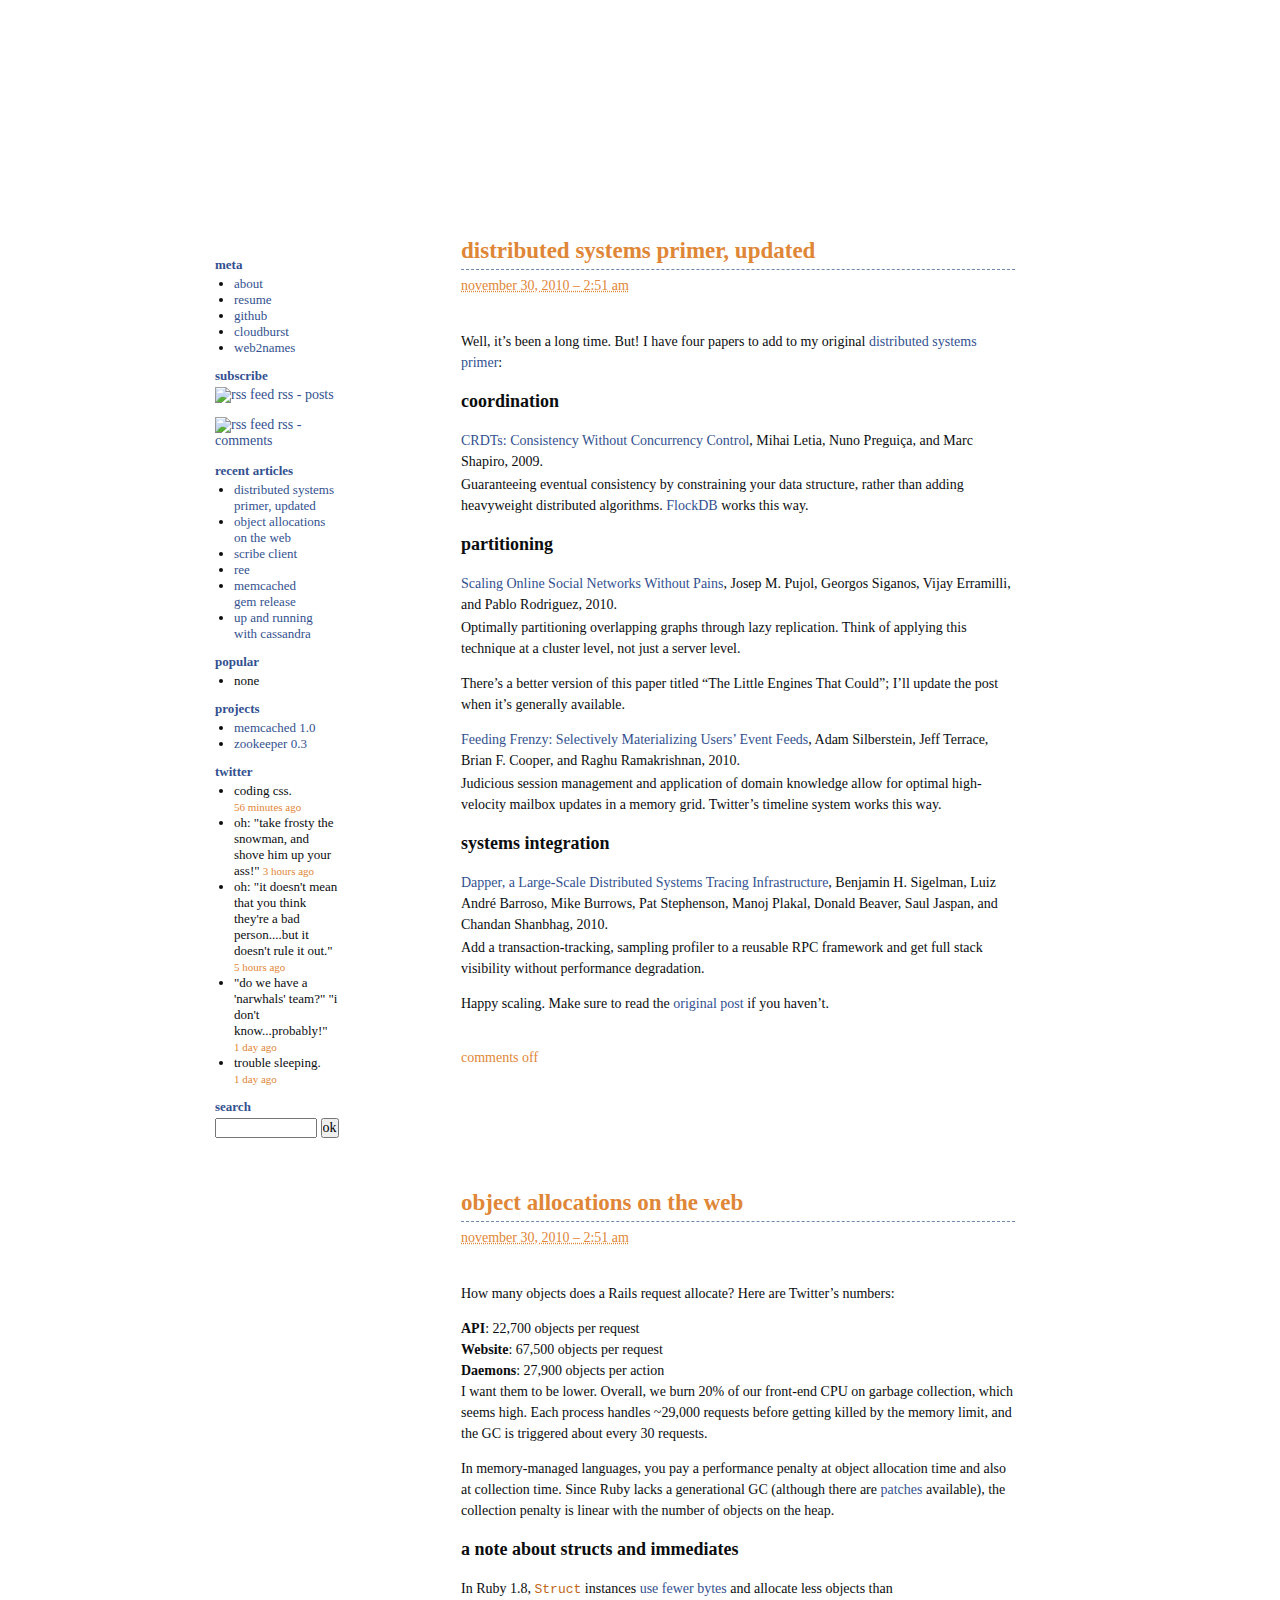
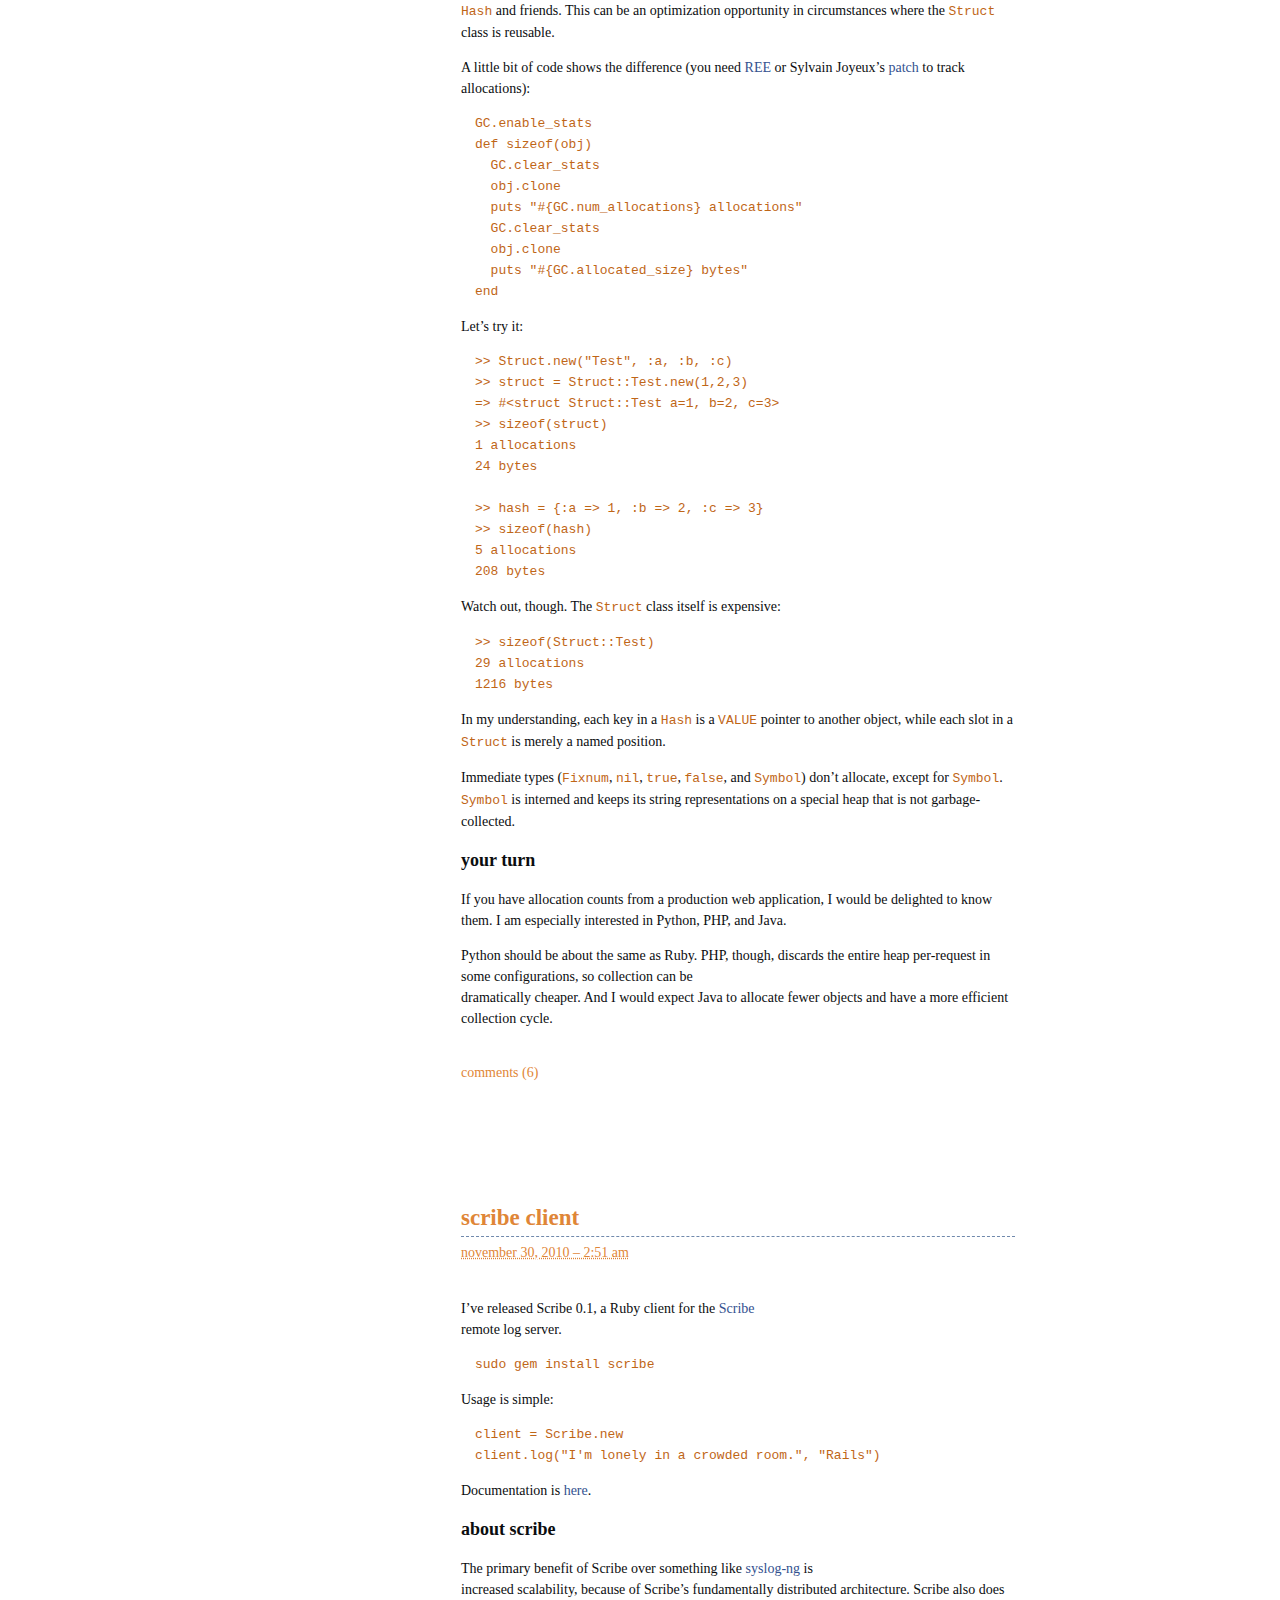
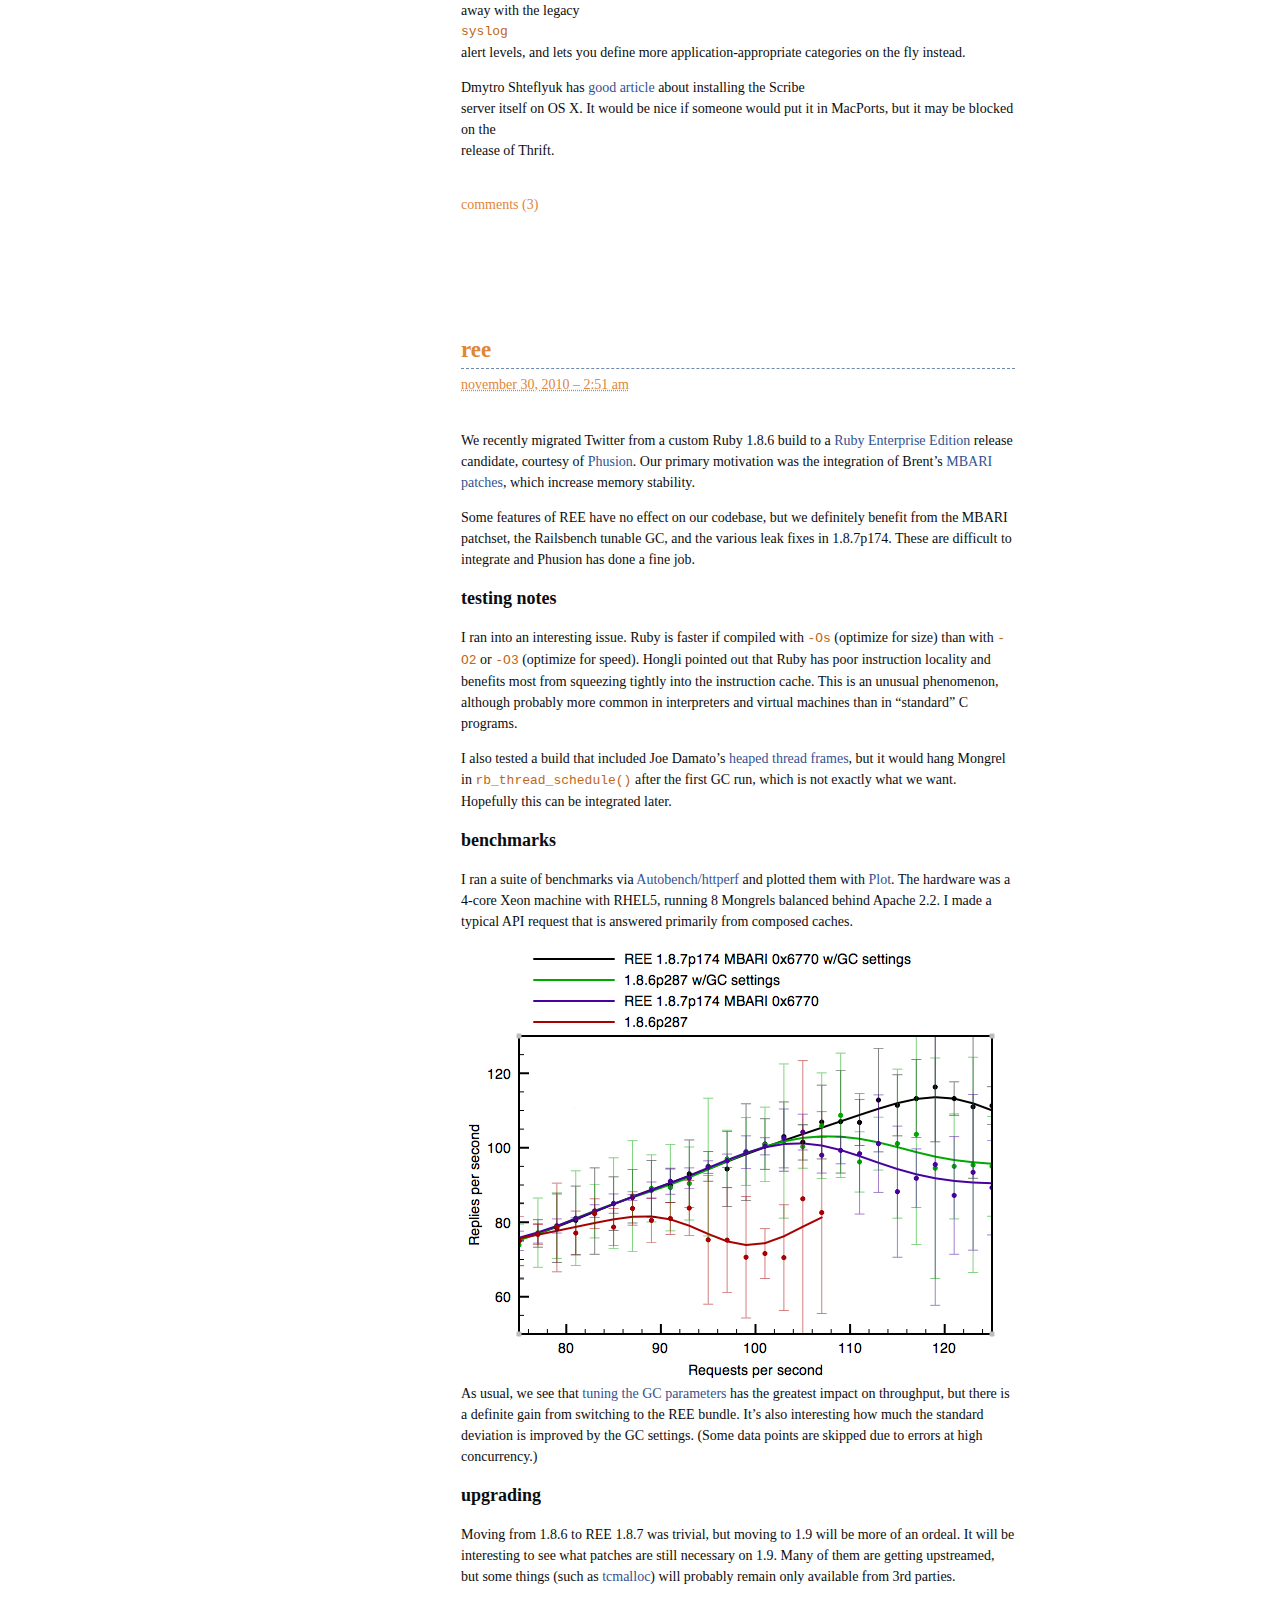
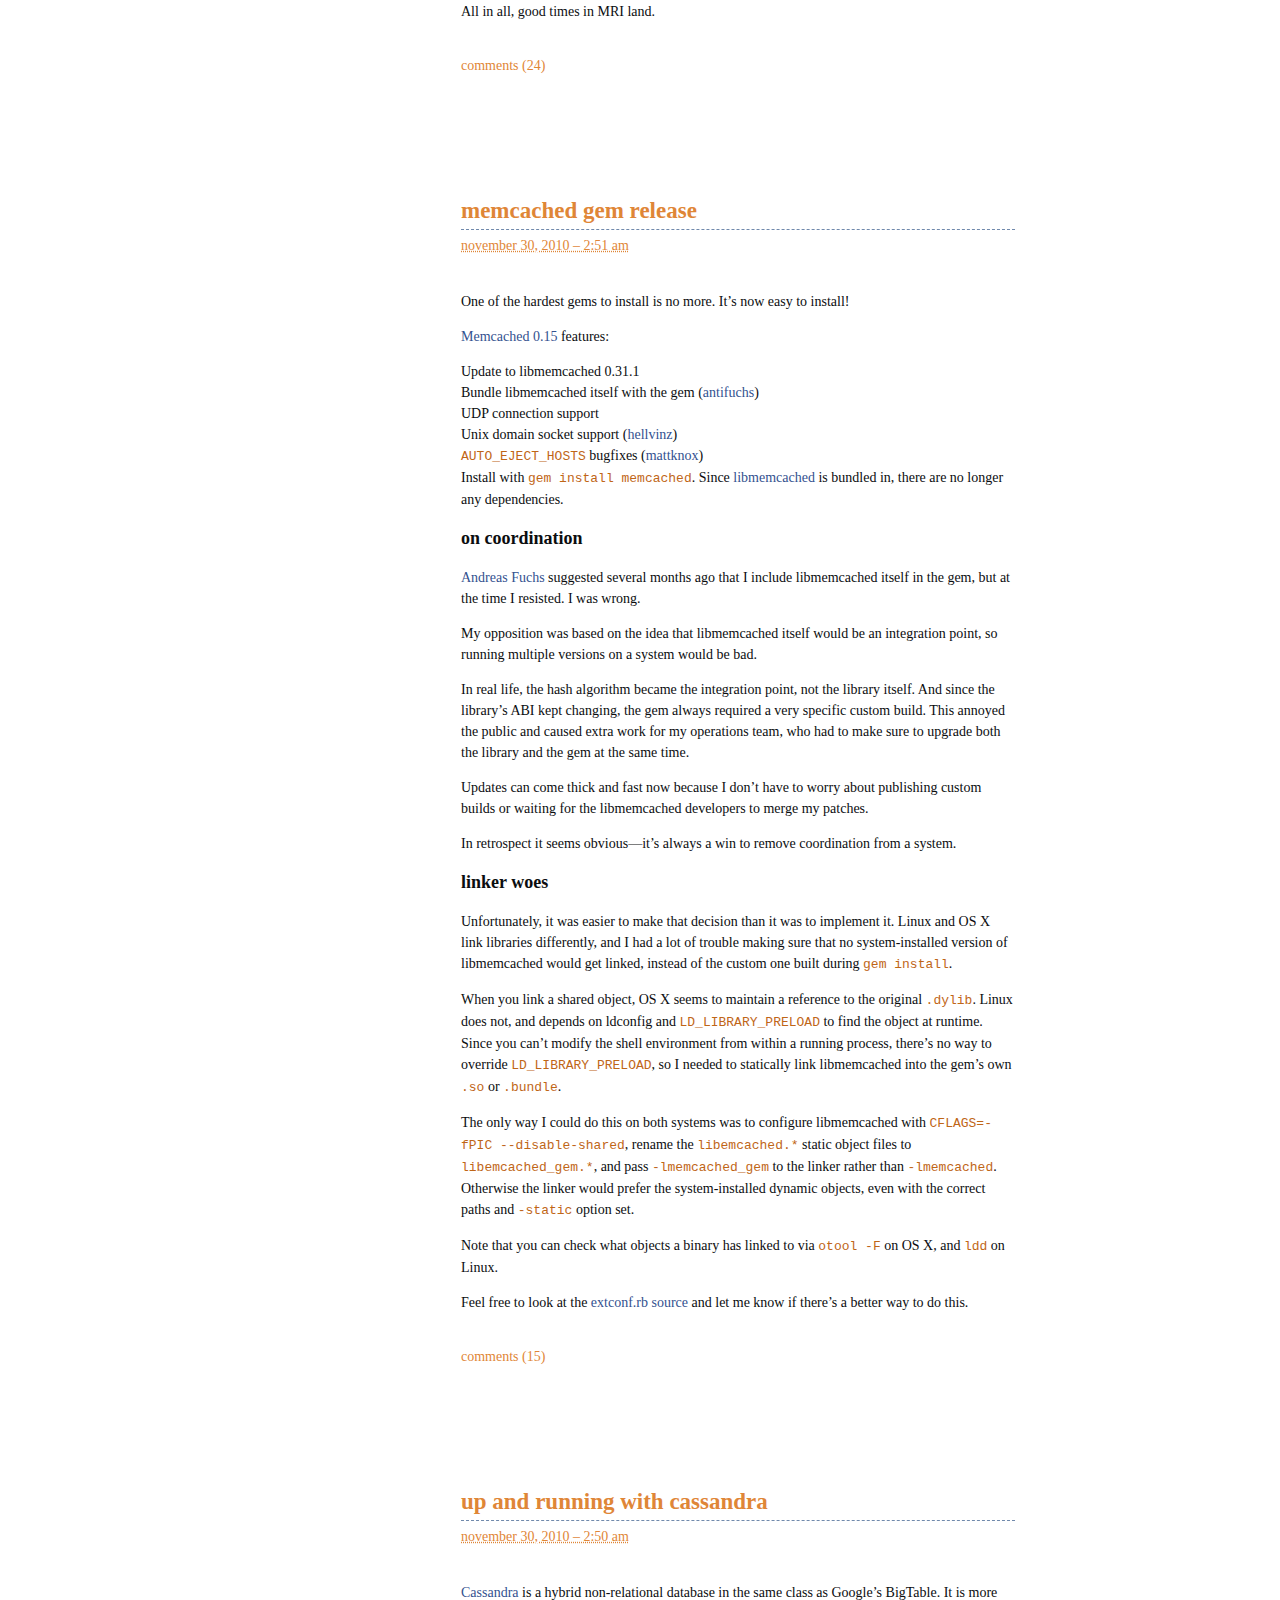
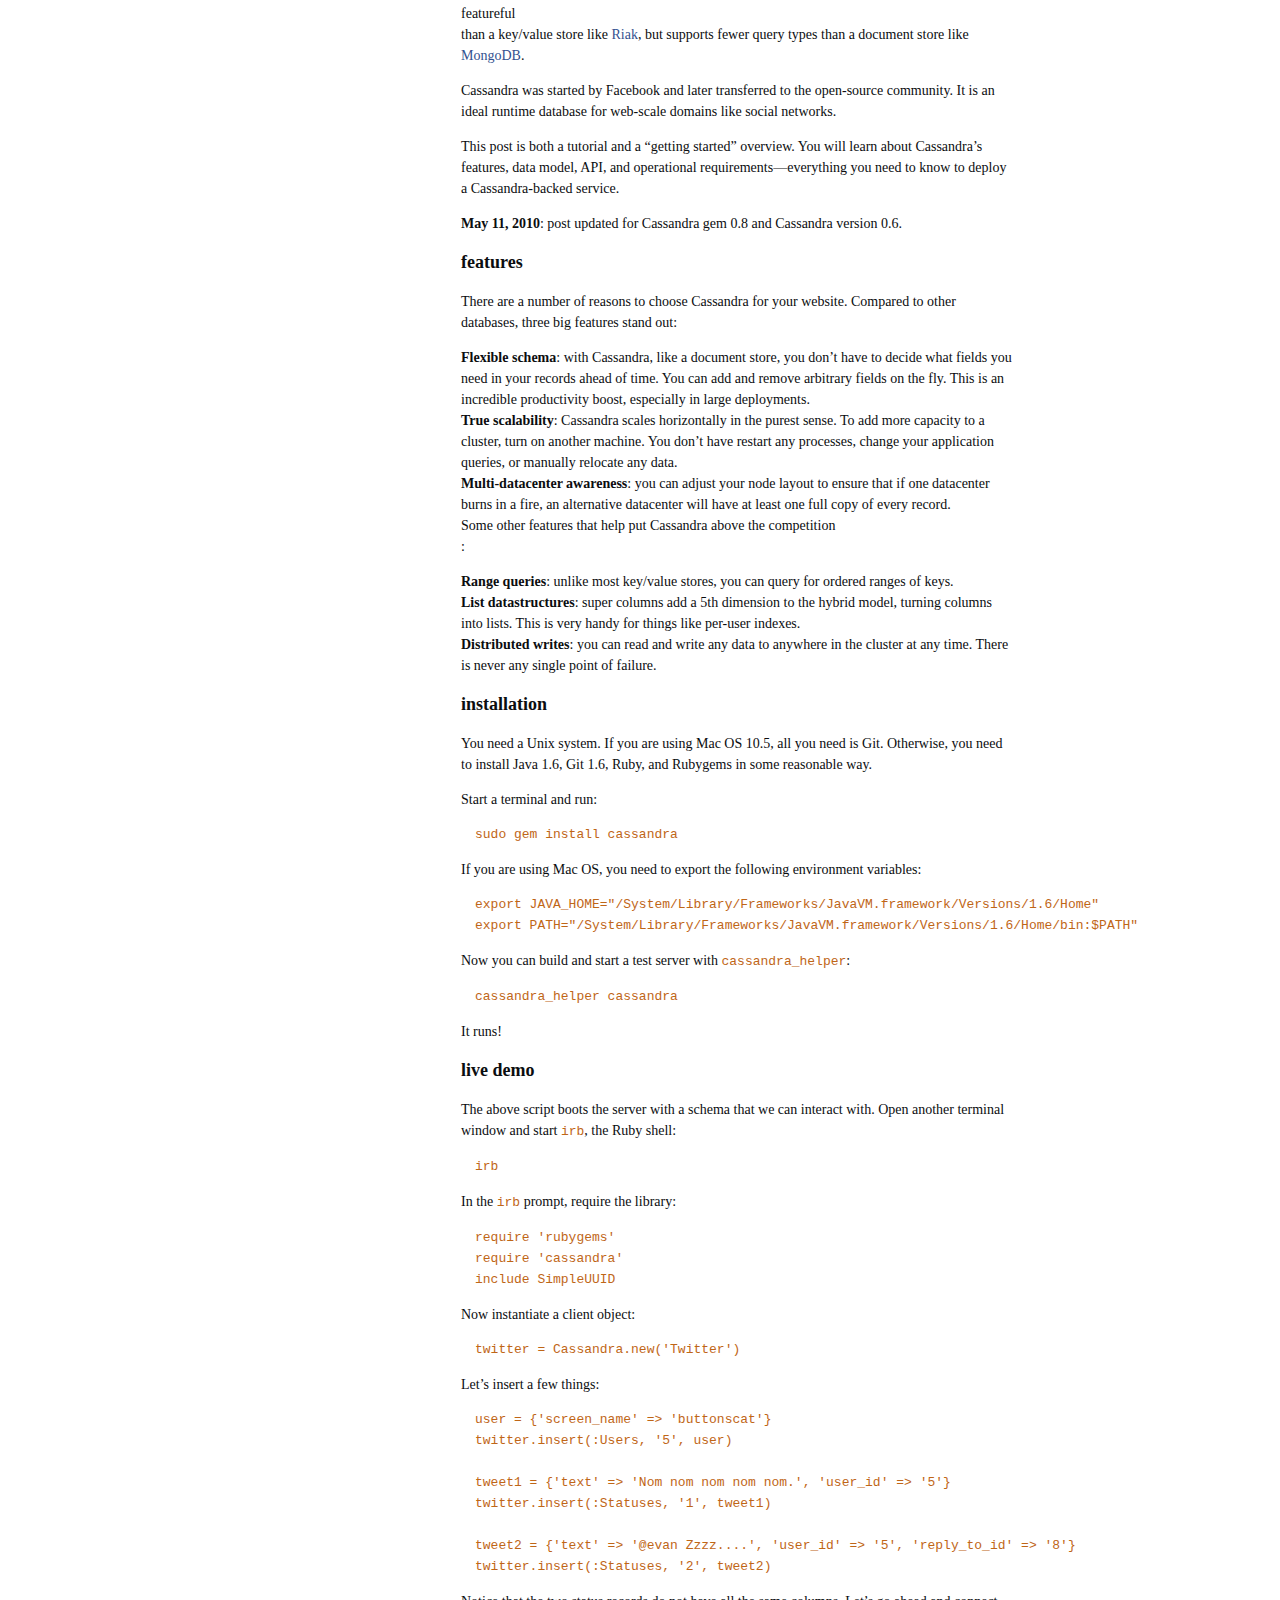
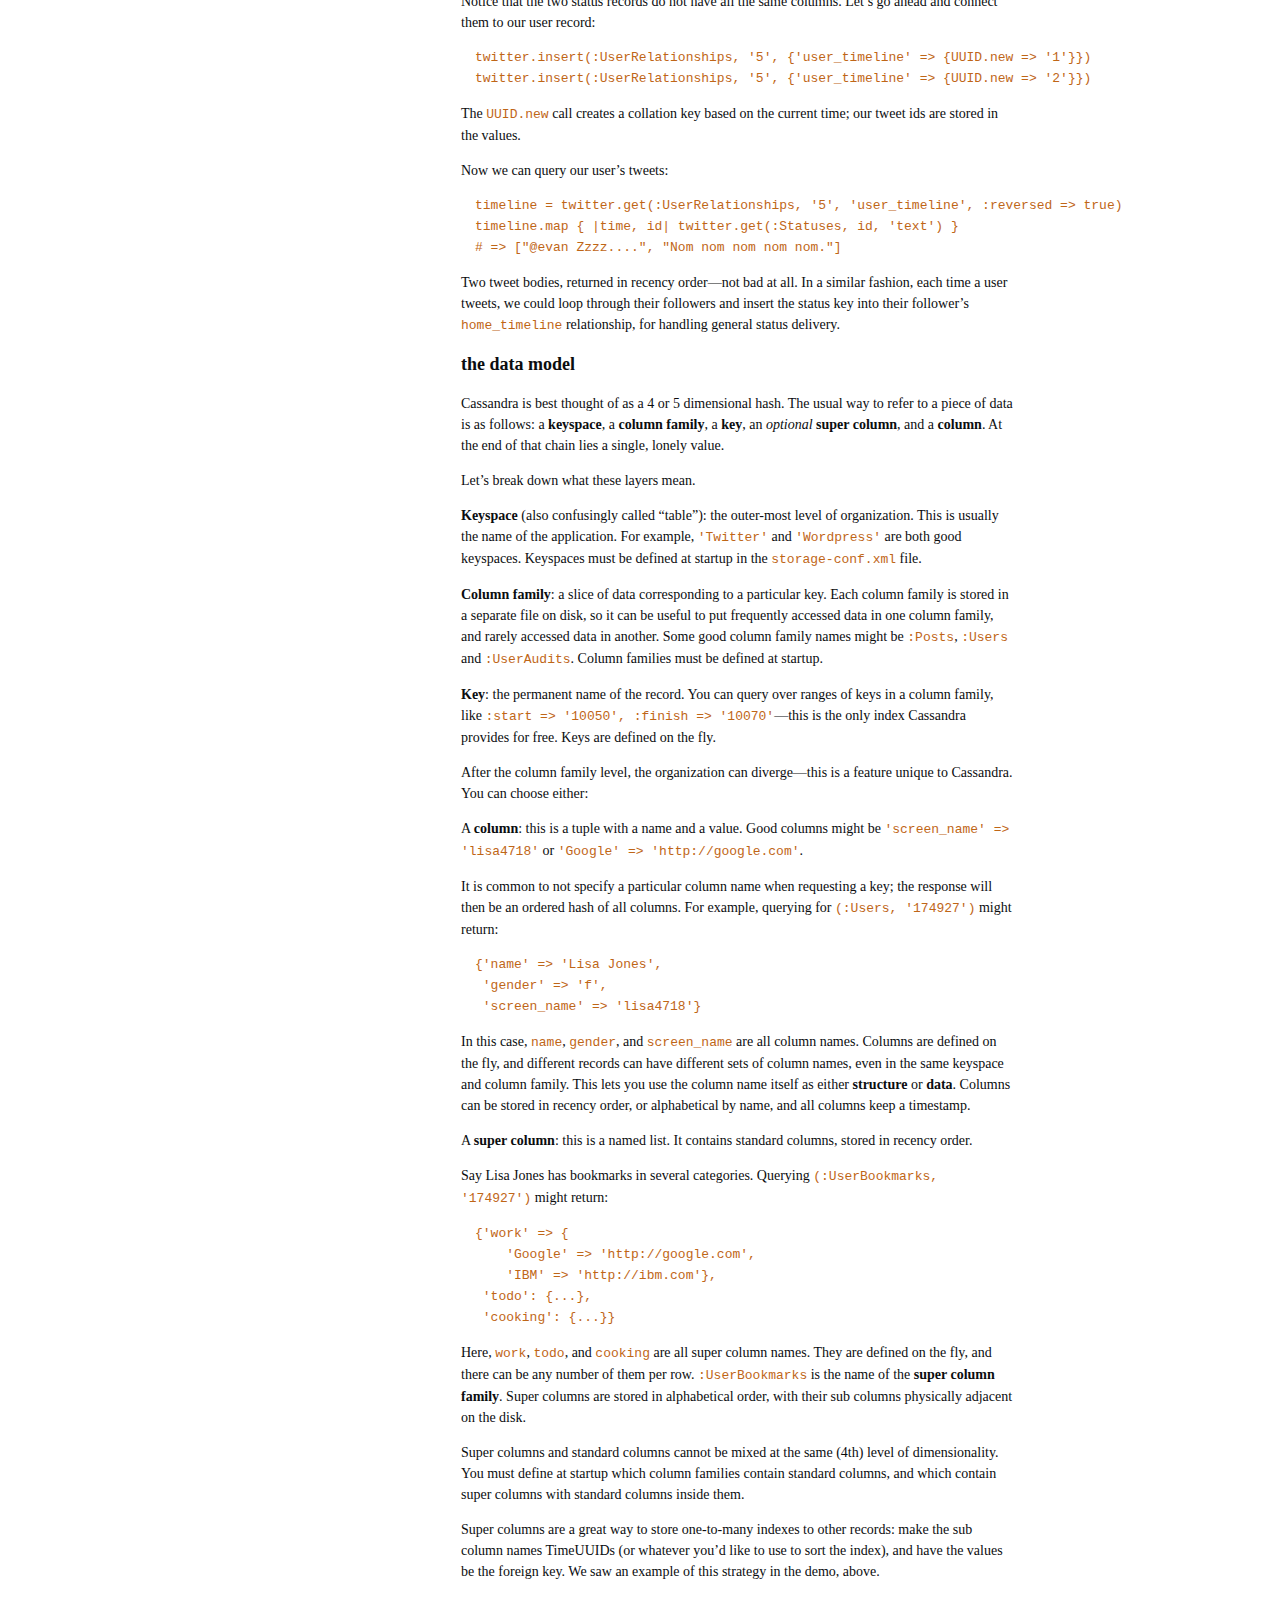
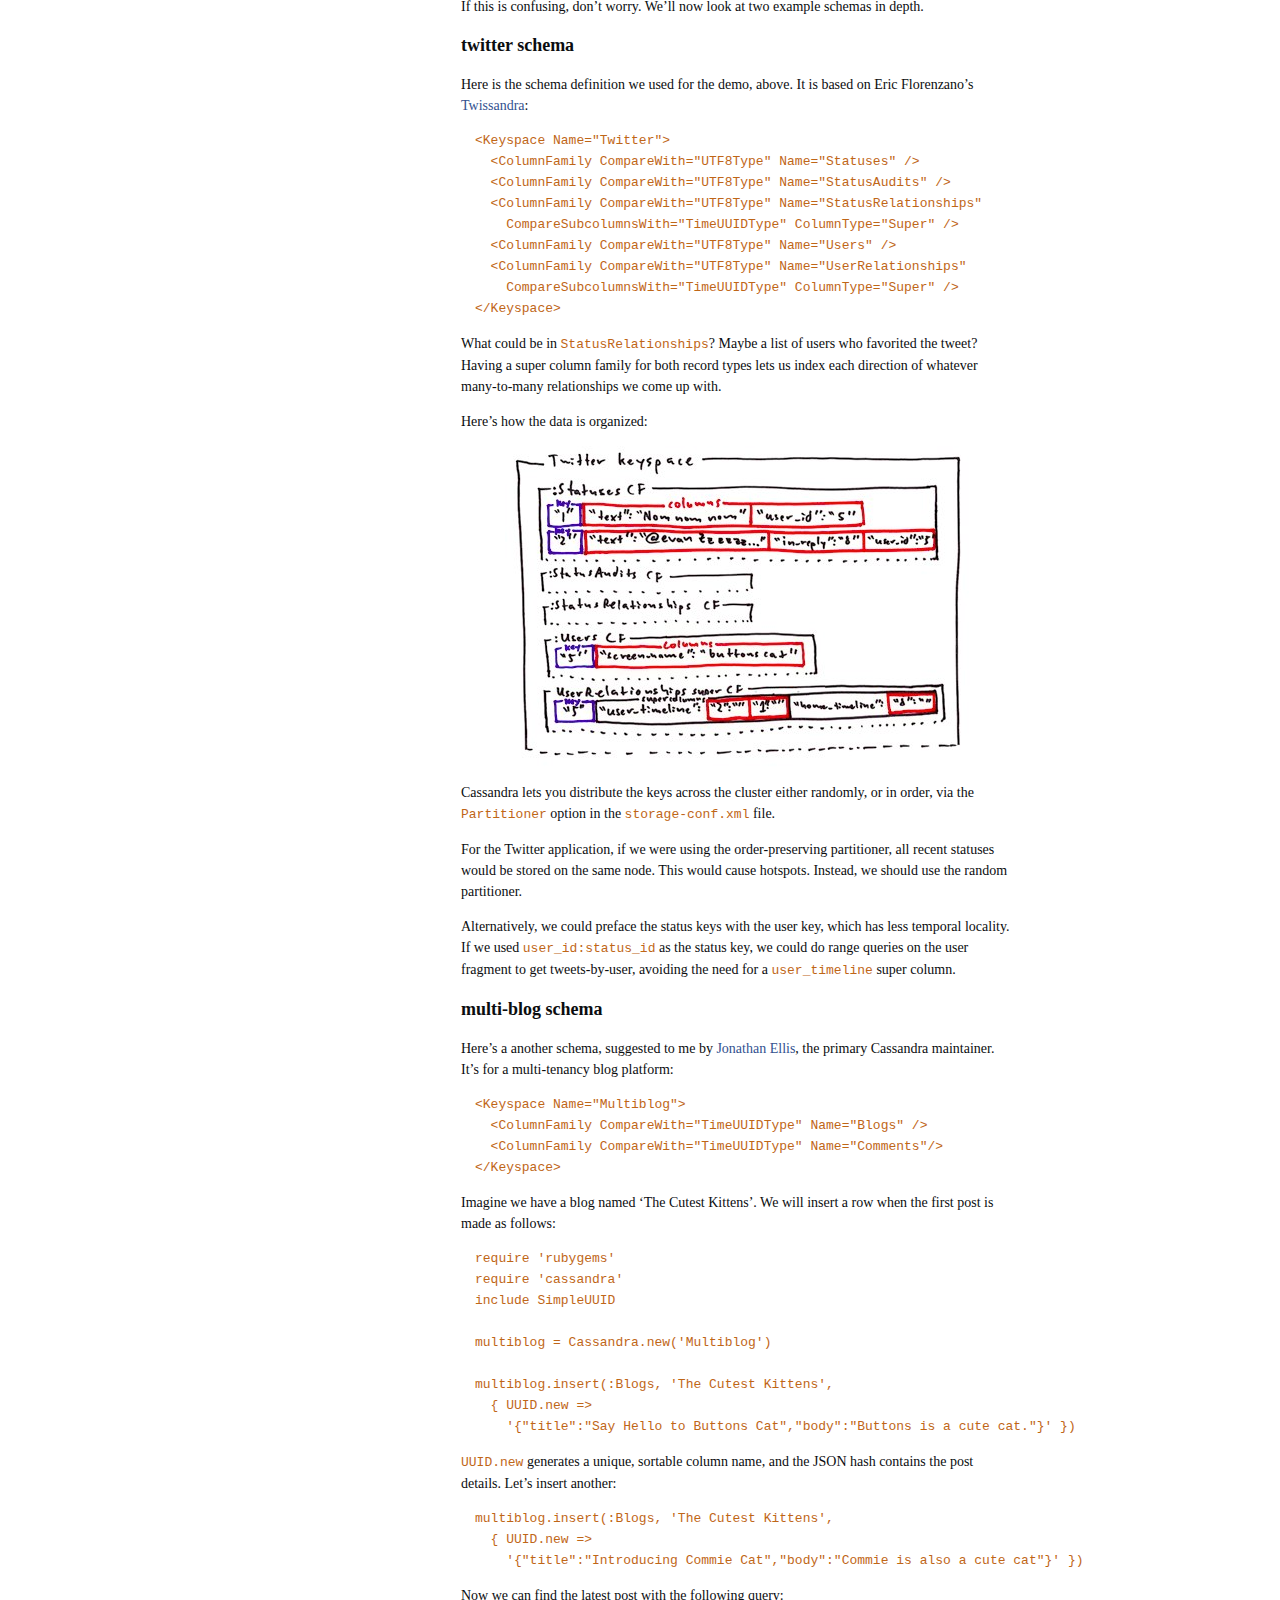
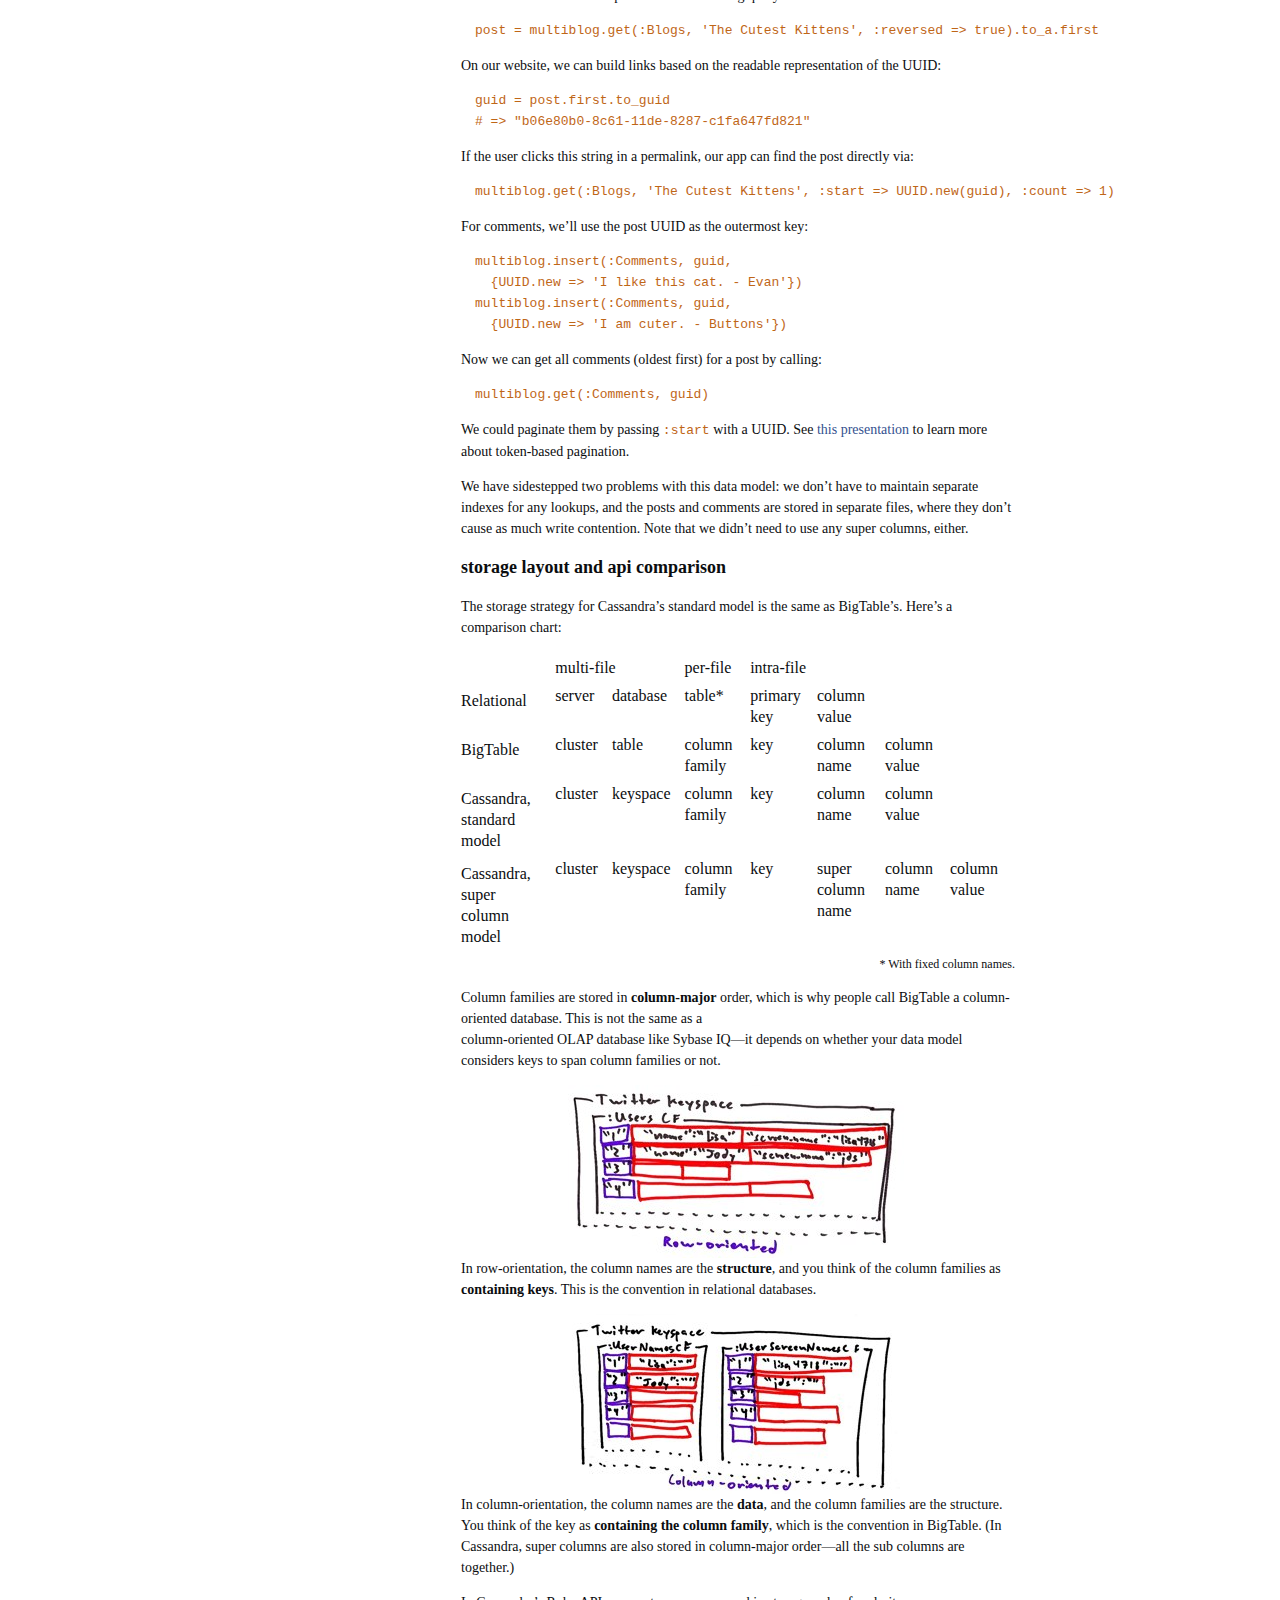
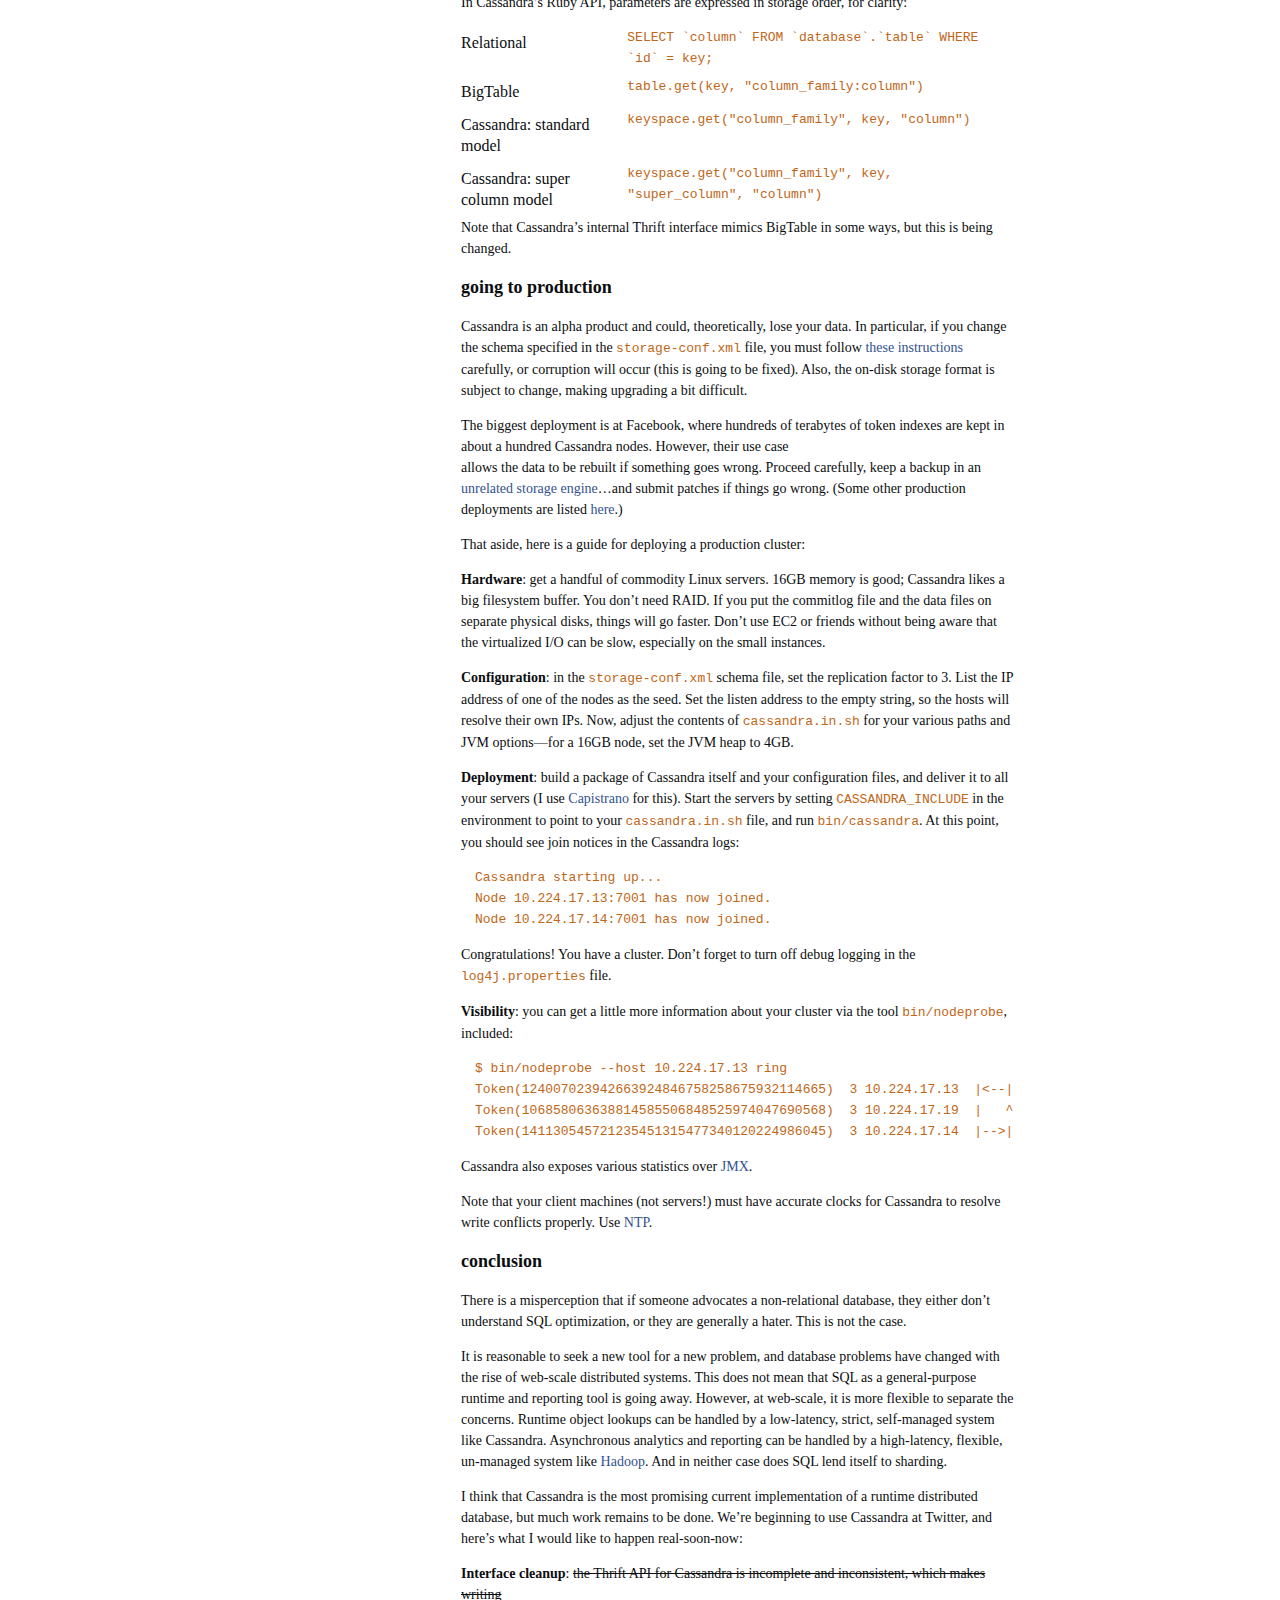
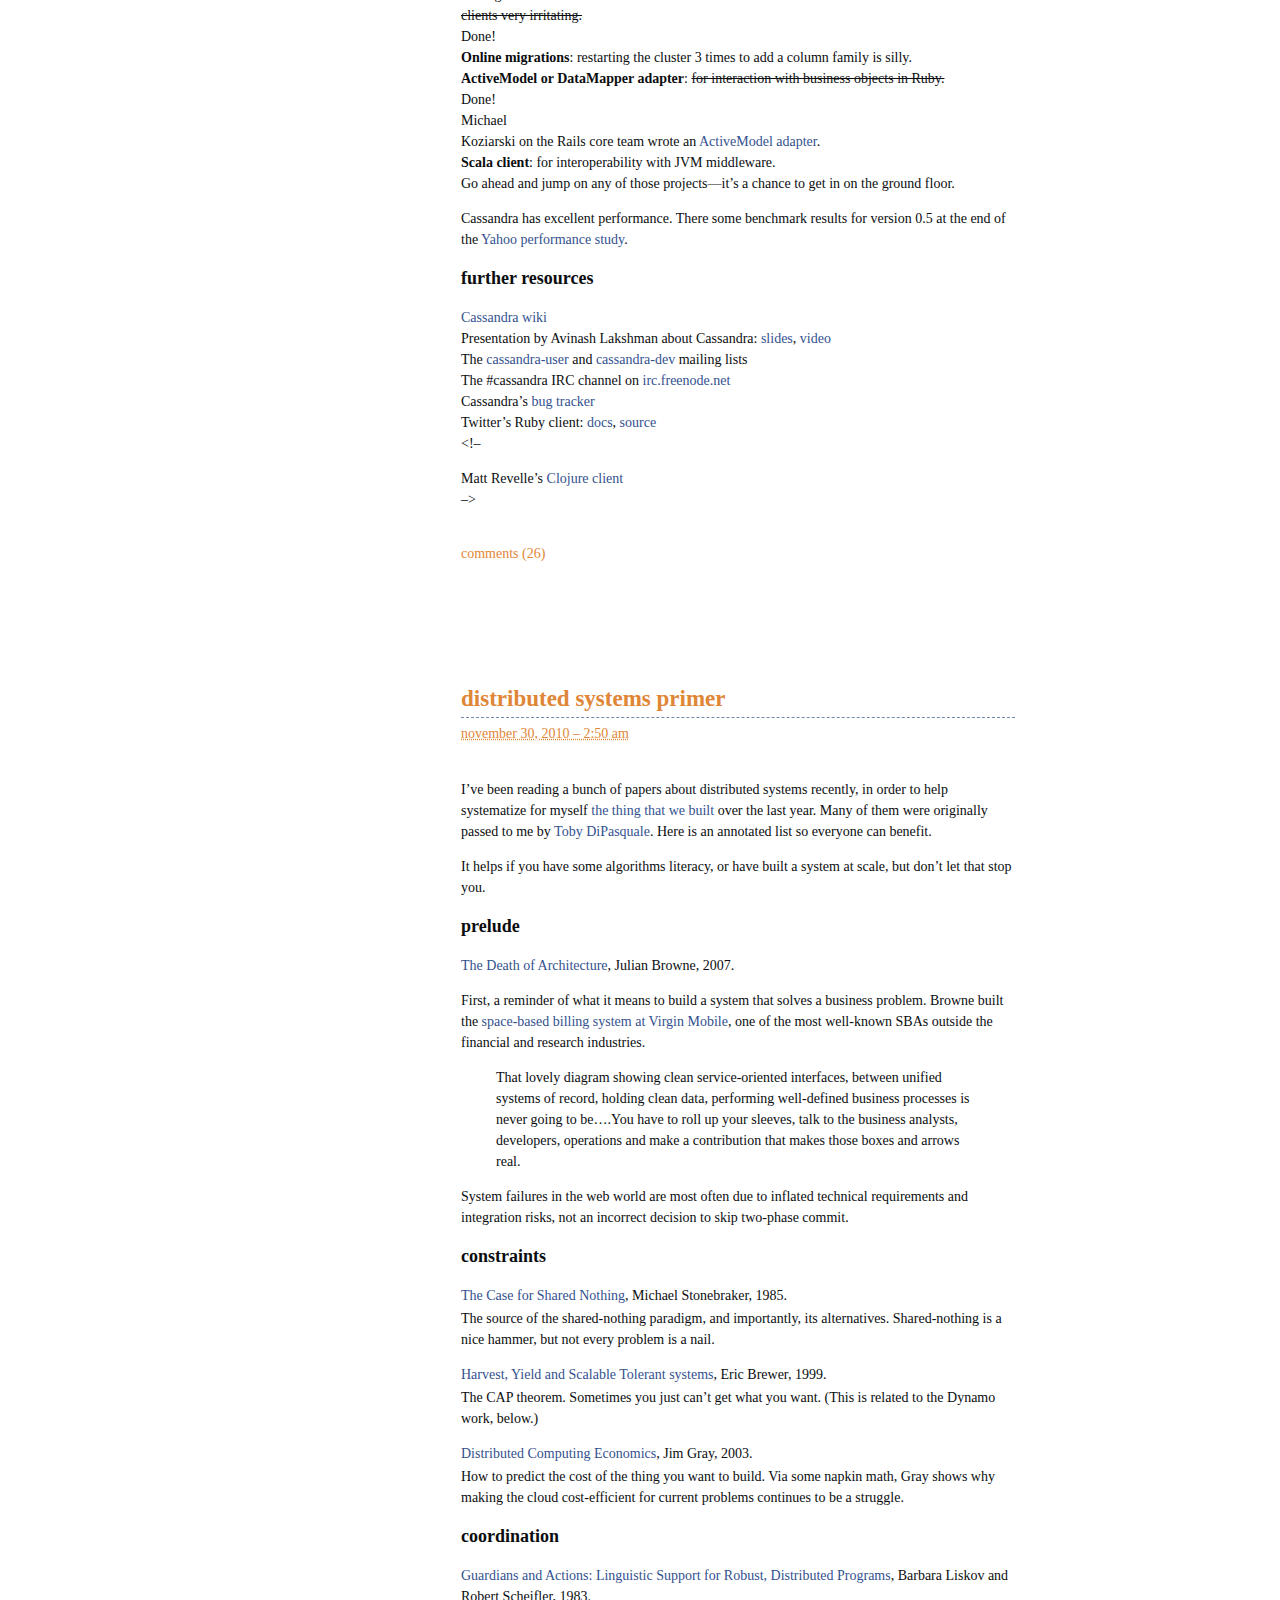
==== commit bd0e2c31: "Homepage." ====
--- a/index.html
+++ b/index.html
@@ -5,9 +5,10 @@
 	<title> Snax</title>
 	<meta http-equiv="Content-Type" content="text/html; charset=UTF-8">
 	<link rel="stylesheet" href="index_files/style.css" type="text/css" media="screen">
-	<link rel="alternate" type="application/rss+xml" title="Snax RSS Feed" href="http://evanweaver.wordpress.com/feed/">
 	<link rel="pingback" href="http://evanweaver.wordpress.com/xmlrpc.php">
-		<script type="text/javascript">
+		<link rel="alternate" type="application/rss+xml" title="Snax » Feed" href="http://evanweaver.wordpress.com/feed/">
+<link rel="alternate" type="application/rss+xml" title="Snax » Comments Feed" href="http://evanweaver.wordpress.com/comments/feed/">
+<script type="text/javascript">
 /* <![CDATA[ */
 function addLoadEvent(func){var oldonload=window.onload;if(typeof window.onload!='function'){window.onload=func;}else{window.onload=function(){oldonload();func();}}}
 /* ]]> */
@@ -20,9 +21,9 @@
 <link rel="index" title="Snax" href="http://evanweaver.wordpress.com/">
 <meta name="generator" content="WordPress.com">
 <link rel="shortlink" href="http://wp.me/1dOab">
-<link rel="shortcut icon" type="image/x-icon" href="http://s1.wp.com/i/favicon-stacked.ico?m=1284002170g" sizes="16x16 24x24 32x32 48x48">
-<link rel="icon" type="image/x-icon" href="http://s1.wp.com/i/favicon-stacked.ico?m=1284002170g" sizes="16x16 24x24 32x32 48x48">
-<link rel="apple-touch-icon" href="http://s0.wp.com/wp-content/themes/h4/i/webclip.png?m=1255093185g">
+<link rel="shortcut icon" type="image/x-icon" href="http://s1.wp.com/i/favicon-stacked.ico?m=1290883291g" sizes="16x16 24x24 32x32 48x48">
+<link rel="icon" type="image/x-icon" href="http://s1.wp.com/i/favicon-stacked.ico?m=1290883291g" sizes="16x16 24x24 32x32 48x48">
+<link rel="apple-touch-icon" href="http://s0.wp.com/wp-content/themes/h4/i/webclip.png?m=1290883317g">
 	<style type="text/css">
 	/* <![CDATA[ */
 				div#likes { margin-top: 15px; }
@@ -49,7 +50,7 @@
 <link rel="openid.delegate" href="http://evanweaver.wordpress.com/">
 <link rel="search" type="application/opensearchdescription+xml" href="http://evanweaver.wordpress.com/osd.xml" title="Snax">
 <link rel="search" type="application/opensearchdescription+xml" href="http://wordpress.com/opensearch.xml" title="WordPress.com">
-<meta name="application-name" content="Snax"><meta name="msapplication-window" content="width=device-width;height=device-height"><meta name="msapplication-tooltip" content="a big website blog"><meta name="msapplication-task" content="name=Subscribe;action-uri=http://evanweaver.wordpress.com/feed/;icon-uri=http://s1.wp.com/i/favicon-stacked.ico"><meta name="msapplication-task" content="name=Sign up for a free blog;action-uri=http://wordpress.com/signup/;icon-uri=http://s2.wp.com/i/favicon.ico"><meta name="msapplication-task" content="name=WordPress.com Support;action-uri=http://support.wordpress.com/;icon-uri=http://s2.wp.com/i/favicon.ico"><meta name="msapplication-task" content="name=WordPress.com Forums;action-uri=http://forums.wordpress.com/;icon-uri=http://s2.wp.com/i/favicon.ico"><link rel="stylesheet" type="text/css" id="gravatar-card-css" href="index_files/hovercard.css"><link rel="stylesheet" type="text/css" id="gravatar-card-services-css" href="index_files/services.css"></head><body class="wordpress y2010 m11 d30 h13 home blog">
+<meta name="application-name" content="Snax"><meta name="msapplication-window" content="width=device-width;height=device-height"><meta name="msapplication-tooltip" content="a big website blog"><meta name="msapplication-task" content="name=Subscribe;action-uri=http://evanweaver.wordpress.com/feed/;icon-uri=http://s1.wp.com/i/favicon-stacked.ico"><meta name="msapplication-task" content="name=Sign up for a free blog;action-uri=http://wordpress.com/signup/;icon-uri=http://s2.wp.com/i/favicon.ico"><meta name="msapplication-task" content="name=WordPress.com Support;action-uri=http://support.wordpress.com/;icon-uri=http://s2.wp.com/i/favicon.ico"><meta name="msapplication-task" content="name=WordPress.com Forums;action-uri=http://forums.wordpress.com/;icon-uri=http://s2.wp.com/i/favicon.ico"><link rel="stylesheet" type="text/css" id="gravatar-card-css" href="index_files/hovercard.css"><link rel="stylesheet" type="text/css" id="gravatar-card-services-css" href="index_files/services.css"></head><body class="wordpress y2010 m12 d03 h00 home blog">
 
 <div id="wrapper" class="hfeed">
 
@@ -1177,61 +1178,71 @@
 	<div id="primary" class="sidebar">
 		<ul class="xoxo">
 
-			<li id="text-3" class="widget widget_text">
-				<h3 class="widgettitle">Stuff</h3>
-			<div class="textwidget">Github</div>
+			<li id="nav_menu-2" class="widget widget_nav_menu">
+				<h3 class="widgettitle">meta</h3>
+<div class="menu-meta-container"><ul id="menu-meta" class="menu"><li id="menu-item-423" class="menu-item menu-item-type-post_type menu-item-object-page menu-item-423"><a href="http://evanweaver.wordpress.com/about/">About</a></li>
+<li id="menu-item-424" class="menu-item menu-item-type-custom menu-item-object-custom menu-item-424"><a href="http://resume/">resume</a></li>
+<li id="menu-item-425" class="menu-item menu-item-type-custom menu-item-object-custom menu-item-425"><a href="https://github.com/fauna">github</a></li>
+<li id="menu-item-426" class="menu-item menu-item-type-custom menu-item-object-custom menu-item-426"><a href="http://cloudbur.st/">cloudburst</a></li>
+<li id="menu-item-427" class="menu-item menu-item-type-custom menu-item-object-custom menu-item-427"><a href="http://web2nam.es/">web2names</a></li>
+</ul></div>
+			</li>
+
+			<li id="rss_links-2" class="widget widget_rss_links">
+				<h3 class="widgettitle">subscribe</h3>
+<p><a href="http://evanweaver.wordpress.com/feed/" title="Subscribe to Posts"><img src="index_files/orange-small.png" alt="RSS Feed"></a>&nbsp;<a href="http://evanweaver.wordpress.com/feed/" title="Subscribe to Posts">RSS - Posts</a></p><p><a href="http://evanweaver.wordpress.com/comments/feed/" title="Subscribe to Comments"><img src="index_files/orange-small.png" alt="RSS Feed"></a>&nbsp;<a href="http://evanweaver.wordpress.com/comments/feed/" title="Subscribe to Comments">RSS - Comments</a></p>
+
+			</li>
+		
+			<li id="recent-posts-2" class="widget widget_recent_entries">		
+				<h3 class="widgettitle">recent articles</h3>
+		<ul>
+				<li><a href="http://evanweaver.wordpress.com/2010/11/30/distributed-systems-primer-update-2/" title="distributed systems primer,&nbsp;updated">distributed systems primer,&nbsp;updated</a></li>
+				<li><a href="http://evanweaver.wordpress.com/2010/11/30/object-allocations-on-the-web-2/" title="object allocations on the&nbsp;web">object allocations on the&nbsp;web</a></li>
+				<li><a href="http://evanweaver.wordpress.com/2010/11/30/scribe-client-gem-2/" title="scribe&nbsp;client">scribe&nbsp;client</a></li>
+				<li><a href="http://evanweaver.wordpress.com/2010/11/30/ree-2/" title="ree">ree</a></li>
+				<li><a href="http://evanweaver.wordpress.com/2010/11/30/memcached-gem-release-2/" title="memcached gem&nbsp;release">memcached gem&nbsp;release</a></li>
+				<li><a href="http://evanweaver.wordpress.com/2010/11/30/up-and-running-with-cassandra-2/" title="up and running with&nbsp;cassandra">up and running with&nbsp;cassandra</a></li>
+				</ul>
 		
 			</li>
 		
 			<li id="top-posts" class="widget widget_stats_topposts">			
 				<h3 class="widgettitle">popular</h3>
-			<ul></ul>		
+			<ul><li>None</li></ul>		
 			</li>
-		</ul>
-	</div><!-- #primary .sidebar -->
-
-	<div id="secondary" class="sidebar">
-		<ul class="xoxo">
-			<li id="search">
-				<h3><label for="s">Search</label></h3>
+
+			<li id="nav_menu-3" class="widget widget_nav_menu">
+				<h3 class="widgettitle">projects</h3>
+<div class="menu-big-projects-container"><ul id="menu-big-projects" class="menu"><li id="menu-item-428" class="menu-item menu-item-type-custom menu-item-object-custom menu-item-428"><a href="http://blog.evanweaver.com/files/doc/fauna/memcached/files/README.html">memcached 1.0</a></li>
+<li id="menu-item-429" class="menu-item menu-item-type-custom menu-item-object-custom menu-item-429"><a href="http://blog.evanweaver.com/files/doc/fauna/zookeeper/files/README.html">zookeeper 0.3</a></li>
+</ul></div>
+			</li>
+		<li id="twitter-2" class="widget widget_twitter">
+				<h3 class="widgettitle"><a href="http://twitter.com/evan">twitter</a></h3>
+<ul class="tweets">
+<li>Coding CSS. <a href="http://twitter.com/evan/statuses/10590064169975808" class="timesince">56&nbsp;minutes&nbsp;ago</a></li>
+<li>OH: "Take Frosty the Snowman, and shove him up your ass!" <a href="http://twitter.com/evan/statuses/10558015858016256" class="timesince">3&nbsp;hours&nbsp;ago</a></li>
+<li>OH: "It doesn't mean that you think they're a bad person....but it doesn't rule it out." <a href="http://twitter.com/evan/statuses/10519458166611968" class="timesince">5&nbsp;hours&nbsp;ago</a></li>
+<li>"Do we have a 'narwhals' team?" "I don't know...probably!" <a href="http://twitter.com/evan/statuses/10121066546466816" class="timesince">1&nbsp;day&nbsp;ago</a></li>
+<li>Trouble sleeping. <a href="http://twitter.com/evan/statuses/9909639055409152" class="timesince">1&nbsp;day&nbsp;ago</a></li>
+</ul>
+
+			</li>
+			
+			<li id="search" class="widget widget_search">				
+				<h3 class="widgettitle"><label for="s">search</label></h3>
 				<form id="searchform" class="blog-search" method="get" action="http://evanweaver.wordpress.com">
 					<div>
 						<input id="s" name="s" class="text" size="10" tabindex="1" type="text">
-						<input class="button" value="Find" tabindex="2" type="submit">
+						<input class="button" value="ok" tabindex="2" type="submit">
 					</div>
 				</form>
-			</li>
-
-<li id="linkcat-1356" class="linkcat"><h3>Blogroll</h3>
-	<ul class="xoxo blogroll">
-<li><a href="http://en.forums.wordpress.com/">Discuss</a></li>
-<li><a href="http://www.plinky.com/">Get Inspired</a></li>
-<li><a href="http://polldaddy.com/">Get Polling</a></li>
-<li><a href="http://en.support.wordpress.com/">Get Support</a></li>
-<li><a href="http://learn.wordpress.com/">Learn WordPress.com</a></li>
-<li><a href="http://planet.wordpress.org/">WordPress Planet</a></li>
-<li><a href="http://en.blog.wordpress.com/">WordPress.com News</a></li>
-
-	</ul>
-</li>
-
-			<li id="rss-links">
-				<h3>RSS Feeds</h3>
-				<ul>
-					<li><a href="http://evanweaver.wordpress.com/feed/" title="Snax latest posts" rel="alternate" type="application/rss+xml">All posts</a></li>
-					<li><a href="http://evanweaver.wordpress.com/comments/feed/" title="Snax latest comments" rel="alternate" type="application/rss+xml">All comments</a></li>
-				</ul>
-			</li>
-
-			<li id="meta">
-				<h3>Meta</h3>
-				<ul>
-					<li><a href="http://evanweaver.wordpress.com/wp-login.php?action=register">Register</a></li>
-					<li><a href="http://evanweaver.wordpress.com/wp-login.php">Log in</a></li>
-					
-				</ul>
-			</li>
-		</ul>
+			
+			</li>		</ul>
+	</div><!-- #primary .sidebar -->
+
+	<div id="secondary" class="sidebar">
 	</div><!-- #secondary .sidebar -->
 
 	<div id="footer">
@@ -1301,7 +1312,7 @@
 <script type="text/javascript" src="index_files/beacon.js"></script><script type="text/javascript">try{COMSCORE.beacon({c1:2,c2:7518284});}catch(e){}</script><noscript><p class="robots-nocontent"><img src="http://b.scorecardresearch.com/p?cj=1c1=2&#038;c2=7518284" alt="" style="display:none" width="1" height="1" /></p></noscript><script src="index_files/w.js" type="text/javascript"></script>
 <script type="text/javascript">
 st_go({'blog':'18067431','v':'wpcom','user_id':'0','post':'0','subd':'evanweaver'});
-ex_go({'crypt':'RDZ8LFkxbXFOeC15QSsxaTNDWXZUUnldZEdZQSw3eUp1TGxacX5ZWmY0TGp8UmErfkF0MlFLUGhtXWFaWDZSYWw/U0NFOWJfSS9dLlpkbUlNek8wVUQvelo/Nkh8X0ZMTWhpUExxdi9BLEJUNzZUNnRNTF9jY35HZkJNc1R+dG1rV2JBNzJKaWtQK25UN3cxfnM3eW11Q0U4cT00V3cvNVdNRU1rZnEwUWxINVU4MDBjLjFseUVpOWplZnZyRTZobA=='});
+ex_go({'crypt':'RDZ8LFkxbXFOeC15QSsxaTNDWXZUUnldZEdZQSw3eUp1TGxacX5ZWmY0TGp8UmErfkF0MlFLUGhtXWFaWDZSYWw/U0NFOWJfSS9dLlpkbUlNek8wVUQvelo/Nkh8X0ZMTWhpUExxdi9BLEJUNzZUNnRNTF9jY35HZkJNc1R+dG1rV2JBNzJKaWtQK25UN3cxfnM3eW11Q0U4cT00V3cvNVdNRU1rZnEwUWxINVU4MDBaSDJDR0hHeXh0ZTJFQmcyNUU/cG9uY1A0NHxBRFJRYnVSYjV3MXE4Zk1NJQ=='});
 addLoadEvent(function(){linktracker_init('18067431',0);});
 	</script><img id="wpstats" src="index_files/g_002.gif" alt=""><img id="wpstats2" src="index_files/g.gif" alt="" style="display: none;">
 
--- a/index_files/style.css
+++ b/index_files/style.css
@@ -1,22 +1,13 @@
-/*
-THEME NAME: Sandbox 1.6.1
-THEME URI: http://www.plaintxt.org/themes/sandbox/
-DESCRIPTION: Rich with powerful and dynamic semantic class selectors, Sandbox is a canvas for CSS artists
-VERSION: 1.6.1-wpcom
-AUTHOR: <a href="http://andy.wordpress.com/">Andy Skelton</a> &amp; <a href="http://www.plaintxt.org/">Scott Allan Wallick</a>
-AUTHOR URI:
-TAGS: white, microformats, fixed-width, flexible-width, one-column, two-columns, three-columns, four-columns, left-sidebar, right-sidebar
-*/
 
 /* Two-column with sidebar on left from the /examples/ folder  */
-div#container
+#container
 {
 	float:right;
 	width:100%;
 	margin:0 0 0 -200px;
 }
 
-div#content
+#content
 {
 	margin:0 0 0 200px;
 }
@@ -28,12 +19,12 @@
 	width:180px;
 }
 
-div#secondary
+#secondary
 {
 	clear:left;
 }
 
-div#footer
+#footer
 {
 	clear:both;
 	width:100%;
@@ -47,7 +38,7 @@
 	top:1em;
 }
 
-div#menu
+#menu
 {
 	background:#EEE;
 	height:1.5em;
@@ -55,7 +46,7 @@
 	margin:1em 0;
 }
 
-div#menu ul,div#menu ul ul
+#menu ul,#menu ul ul
 {
 	line-height:1;
 	list-style:none;
@@ -63,7 +54,7 @@
 	padding:0;
 }
 
-div#menu ul a
+#menu ul a
 {
 	display:block;
 	margin-right:1em;
@@ -71,13 +62,13 @@
 	padding:0.2em 0.5em;
 }
 
-div#menu ul li ul
+#menu ul li ul
 {
 	left:-999em;
 	position:absolute;
 }
 
-div#menu ul li:hover ul
+#menu ul li:hover ul
 {
 	left:auto;
 }
@@ -87,7 +78,7 @@
 	clear:both;
 }
 
-div#container,div#primary
+#container,#primary
 {
 	margin-top:2em;
 }
@@ -180,17 +171,17 @@
 	width:19%;
 }
 
-div#nav-above
+#nav-above
 {
 	margin-bottom:1em;
 }
 
-div#nav-below
+#nav-below
 {
 	margin-top:1em;
 }
 
-div#nav-images
+#nav-images
 {
 	height:150px;
 	margin:1em 0;
@@ -250,12 +241,12 @@
 	list-style:circle;
 }
 
-div#menu ul li,div.gallery dl,div.navigation div.nav-previous
+#menu ul li,div.gallery dl,div.navigation div.nav-previous
 {
 	float:left;
 }
 
-div#header,div#footer
+#header,#footer
 {
 	text-align:center;
 }
@@ -266,7 +257,7 @@
 	padding:0;
 }
 
-div#menu ul ul ul a,p.wp-caption-text
+#menu ul ul ul a,p.wp-caption-text
 {
 	font-style:italic;
 }
@@ -274,4 +265,249 @@
 div.gallery dl.gallery-columns-2,input#author,input#email,input#url,div.navigation div
 {
 	width:49%;
-}+}
+
+/*
+Copyright (c) 2010, Yahoo! Inc. All rights reserved.
+Code licensed under the BSD License:
+http://developer.yahoo.com/yui/license.html
+version: 2.8.2r1
+*/
+html{color:#000;background:#FFF;}body,div,dl,dt,dd,ul,ol,li,h1,h2,h3,h4,h5,h6,pre,code,form,fieldset,legend,input,button,textarea,p,blockquote,th,td{margin:0;padding:0;}table{border-collapse:collapse;border-spacing:0;}fieldset,img{border:0;}address,caption,cite,code,dfn,em,strong,th,var,optgroup{font-style:inherit;font-weight:inherit;}del,ins{text-decoration:none;}li{list-style:none;}caption,th{text-align:left;}h1,h2,h3,h4,h5,h6{font-size:100%;font-weight:normal;}q:before,q:after{content:'';}abbr,acronym{border:0;font-variant:normal;}sup{vertical-align:baseline;}sub{vertical-align:baseline;}legend{color:#000;}input,button,textarea,select,optgroup,option{font-family:inherit;font-size:inherit;font-style:inherit;font-weight:inherit;}input,button,textarea,select{*font-size:100%;}
+
+/* defaults */
+
+p, h1, h2, h3, h4, h5, h6, ul, li {
+  font-size: 14px;
+} h1, h2 {
+  margin: 1em 0px;
+} p {
+  background-color: white;
+  margin-bottom: 1em;
+} 
+
+a {
+  color: #33518f;
+  text-decoration: none;
+} a:hover {
+  text-decoration: underline;
+}
+
+table, td, th {
+  border: none;
+} td, th {
+  padding: 0 14px 7px 0;
+  margin: 0;
+  vertical-align: top;
+} th {
+  text-align: left;
+  padding-top: 5px;
+} 
+
+code, pre {
+  color: #BF6617;
+  font-size: 13px;
+} pre {
+  margin: 14px;
+}
+
+
+/* specific elements */
+
+body {
+  background-color: white;
+  background-image: url('http://evanweaver.files.wordpress.com/2010/11/bg.gif');
+  background-repeat: repeat-y;
+  font-family: Georgia;
+  color: #0B0D0F;
+} 
+
+#wrapper {
+  margin-left: auto;
+  margin-right: auto;
+  max-width: 950px;
+  width: 950px;
+} #access .skip-link {
+  z-index: 1;
+  position: absolute;
+  top: 0;
+  left: 0;
+  width: 977px;
+  height: 983px;
+  background-repeat: no-repeat;
+  background-position: top left;
+  background-image: url('http://evanweaver.files.wordpress.com/2010/12/splotch_merged.gif');
+}
+
+#container
+{
+  position: relative;
+  z-index: 2;
+	float: right;
+	width: 900px;
+	margin-bottom: -500px;
+  background-repeat: no-repeat;
+  background-position: bottom right;
+  background-image: url('http://evanweaver.files.wordpress.com/2010/11/leaves_bottom_right.gif');
+}
+
+/* header */
+#header {
+  position: relative;
+  z-index: 2;
+} #blog-title {
+  color: white;
+  font-size: 130px;
+  font-weight: bold;
+  line-height: 158px;
+  margin: 0;
+  text-transform: lowercase;
+} #blog-title a {
+  color: white;
+} #blog-title a:hover {
+  text-decoration: none;
+} #blog-description {
+  font-size: 30px;
+  margin: -35px 0px 0px 15px;
+  font-weight: bold;
+  color: white;
+}
+
+#nav-above {
+  display: none;
+}
+
+/* sidebar */
+
+#menu ul, #access .skip-link a {
+  display: none;
+}
+
+.sidebar, #menu {
+	float:left;
+	overflow: hidden;
+  padding-left: 50px;
+  width: 165px;
+  max-width: 165x;
+  position: relative;
+  z-index: 2;
+  background-color: transparent;
+} .sidebar h3.widgettitle {
+  margin: 12px 0px 3px;
+  font-weight: bold;
+  font-size: 13px;
+  color: #33518f;
+} div.sidebar ul ul li {
+  font-size: 13px;
+  line-height: 16px;
+  list-style-image: url('http://evanweaver.files.wordpress.com/2010/11/bullet.gif');
+  margin-left: 5px;
+} div.sidebar li {
+  margin: 0;
+} ul.xoxo {
+  width: 125px;
+} .timesince {
+  font-size: 11px;
+  color: #DF8637;  
+}
+
+#menu {
+  background-image: url('http://evanweaver.files.wordpress.com/2010/11/sidebar_top.gif');
+  height: 72px;
+} #primary {
+  margin-top: -16px;
+  background-image: url('http://evanweaver.files.wordpress.com/2010/11/sidebar_mid.gif');
+  background-repeat: repeat-y;
+  text-transform: lowercase;
+} #secondary {
+  background-image: url('http://evanweaver.files.wordpress.com/2010/11/sidebar_bottom.gif');
+  height: 200px;
+  margin-top: -18px;
+  background-repeat: no-repeat;
+}
+
+/* posts */
+
+#content {
+  width: 704px;
+  float: right;
+}
+
+.post {
+  line-height: 21px;
+  background-image: url('http://evanweaver.files.wordpress.com/2010/11/post_top.gif');
+  background-repeat: no-repeat;
+  padding-top: 50px;
+} .post h2 {
+  font-size: 18px;
+  font-weight: bold;
+}
+
+.post h2.entry-title {
+  color: #DF8637;
+  font-size: 23px;
+  line-height: 36px;
+  height: 36px;
+  font-weight: bold;
+  margin: -6px 100px 0px 50px;
+  border-bottom: 1px dashed #7089ac;
+  background-color: white;
+} h2.entry-title a {
+  color: #DF8637;
+}
+
+.entry-date {
+  margin: 5px 40px -25px 50px;
+  width: 100%;
+} .entry-date abbr {
+  color: #DF8637;
+  font-size: 14px;
+  text-transform: lowercase;
+} 
+
+.entry-content {
+  background-image: url('http://evanweaver.files.wordpress.com/2010/11/post_mid.gif');
+  background-repeat: repeat-y;
+  padding: 60px 100px 1px 50px;
+} 
+
+.entry-meta {
+  background-image: url('http://evanweaver.files.wordpress.com/2010/11/post_bottom.gif');
+  background-repeat: no-repeat;
+  height: 94px;
+  max-height: 94px;
+  padding: 0 40px 0 50px;  
+  color: #DF8637;
+  font-size: 14px;
+  padding-top: 18px;
+  text-transform: lowercase;
+} .entry-meta .comments-link {
+  background-color: white;
+} .entry-meta a {
+  color: #DF8637;
+}.entry-meta .meta-sep, .entry-meta .author, .entry-meta .cat-links {
+  display: none;
+}
+
+/* footer */
+
+#nav-below {
+  margin: -50px auto 0;
+  text-align: center;
+  width: 40%;
+  padding: 0;
+  font-size: 14px;
+  font-weight: bold;
+  text-transform: lowercase;
+  background-color: white;
+}
+
+#footer {
+  position: relative;
+  bottom: 0;
+  left: -200px;
+  height: 500px;
+  background-repeat: no-repeat;
+  background-position: bottom left;
+  background-image: url('http://evanweaver.files.wordpress.com/2010/11/leaves_bottom_left.gif');
+}
